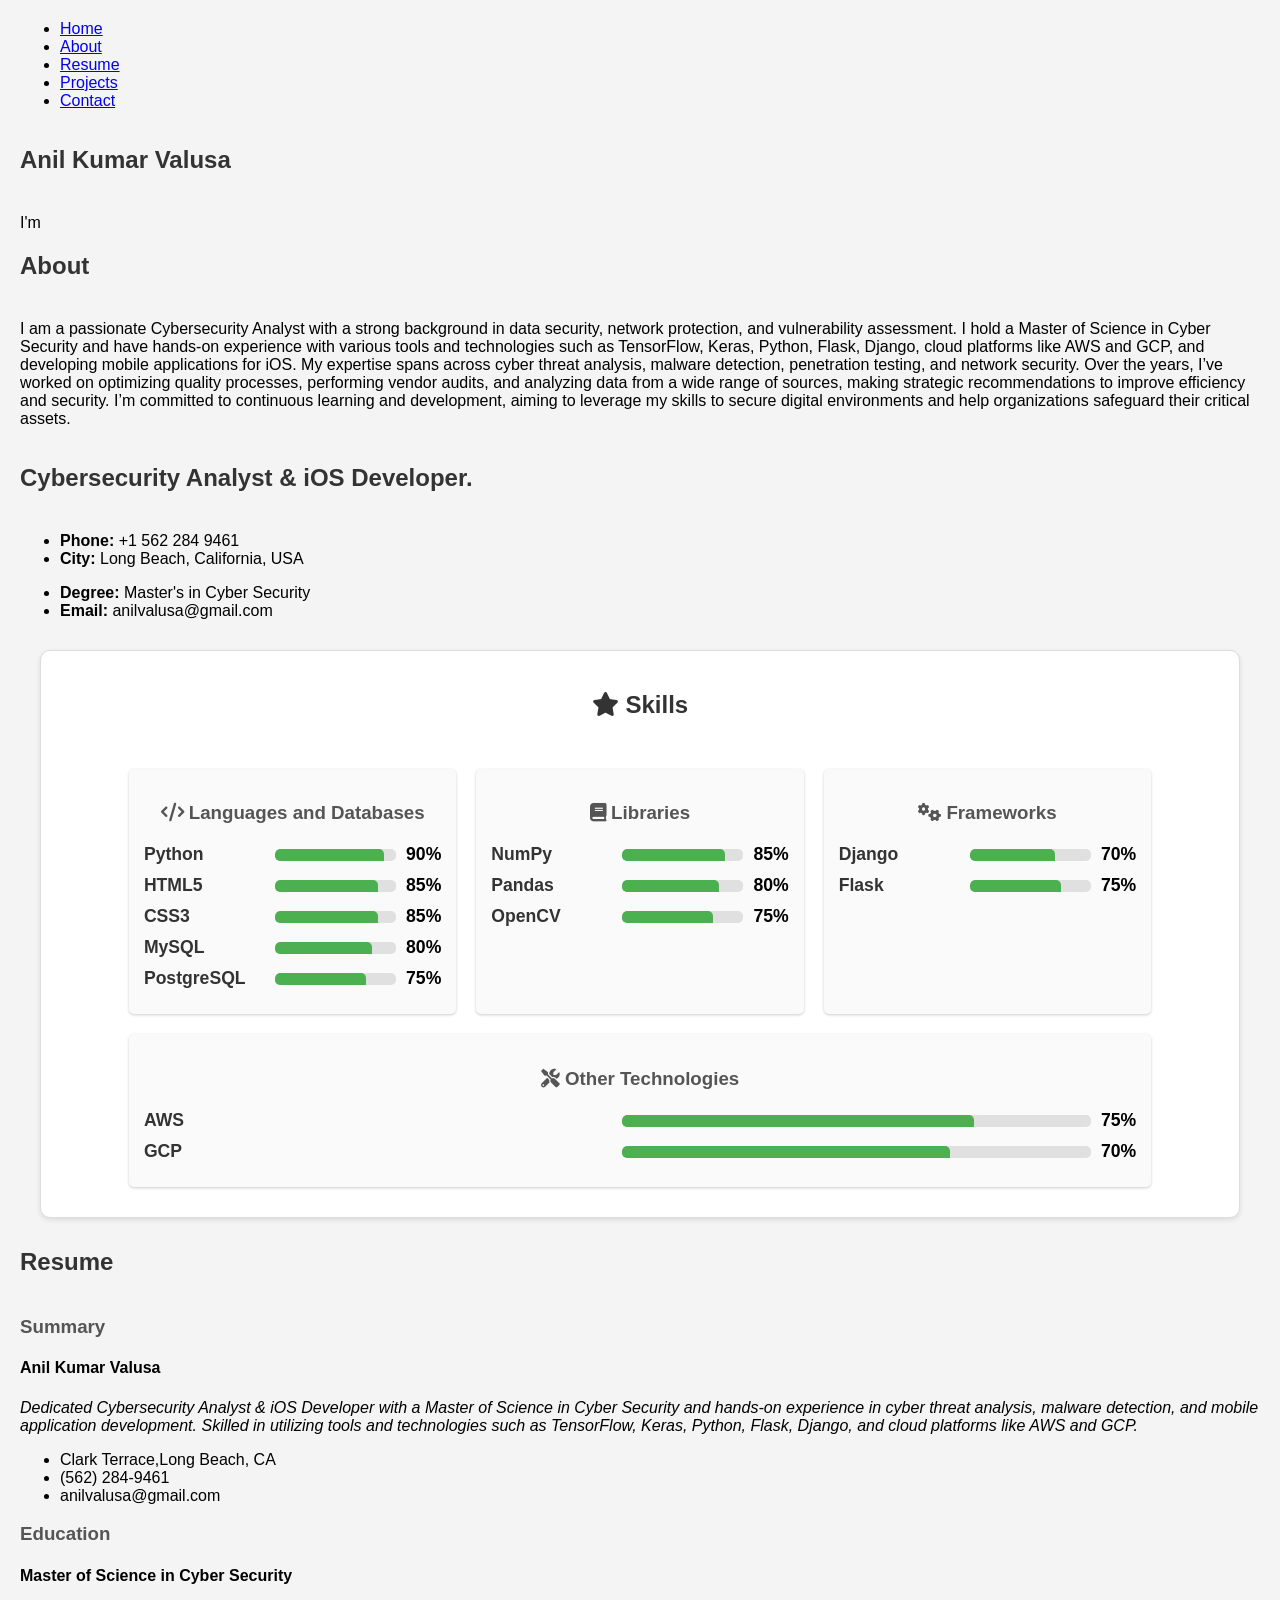
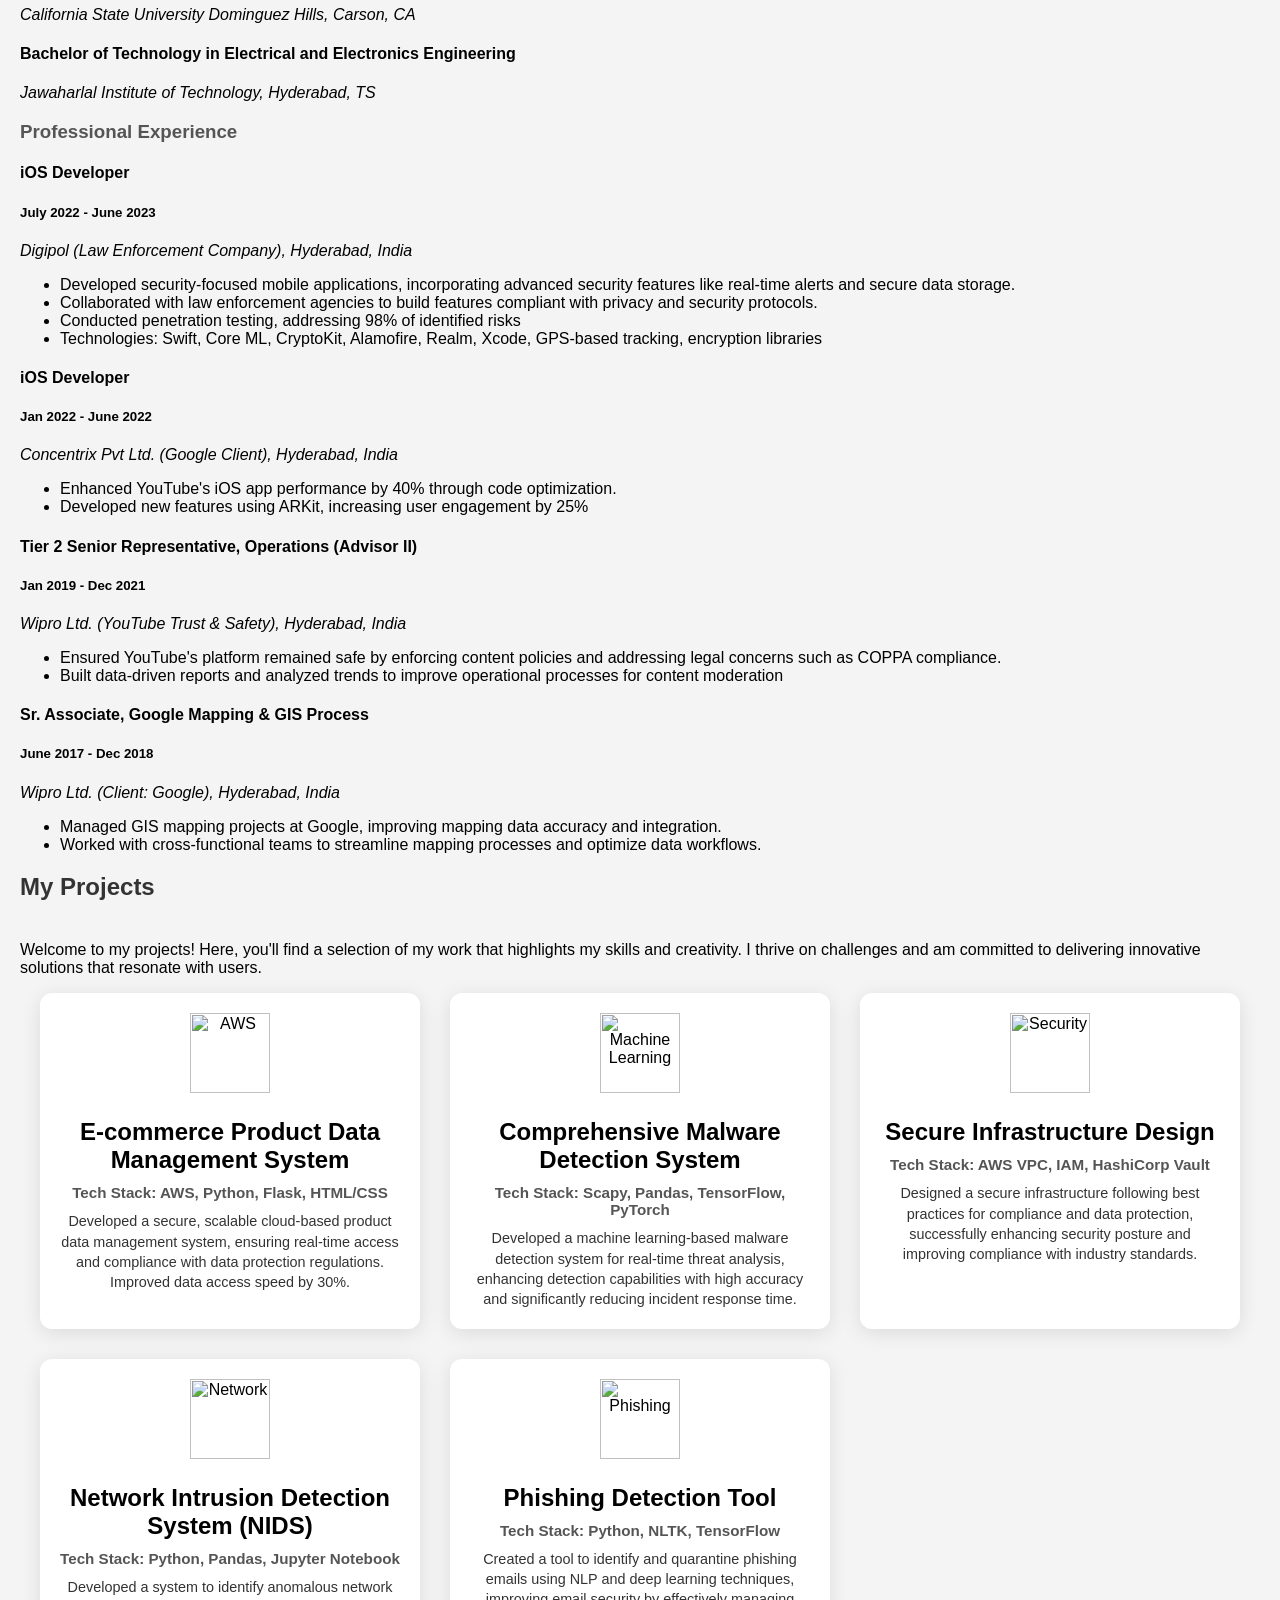
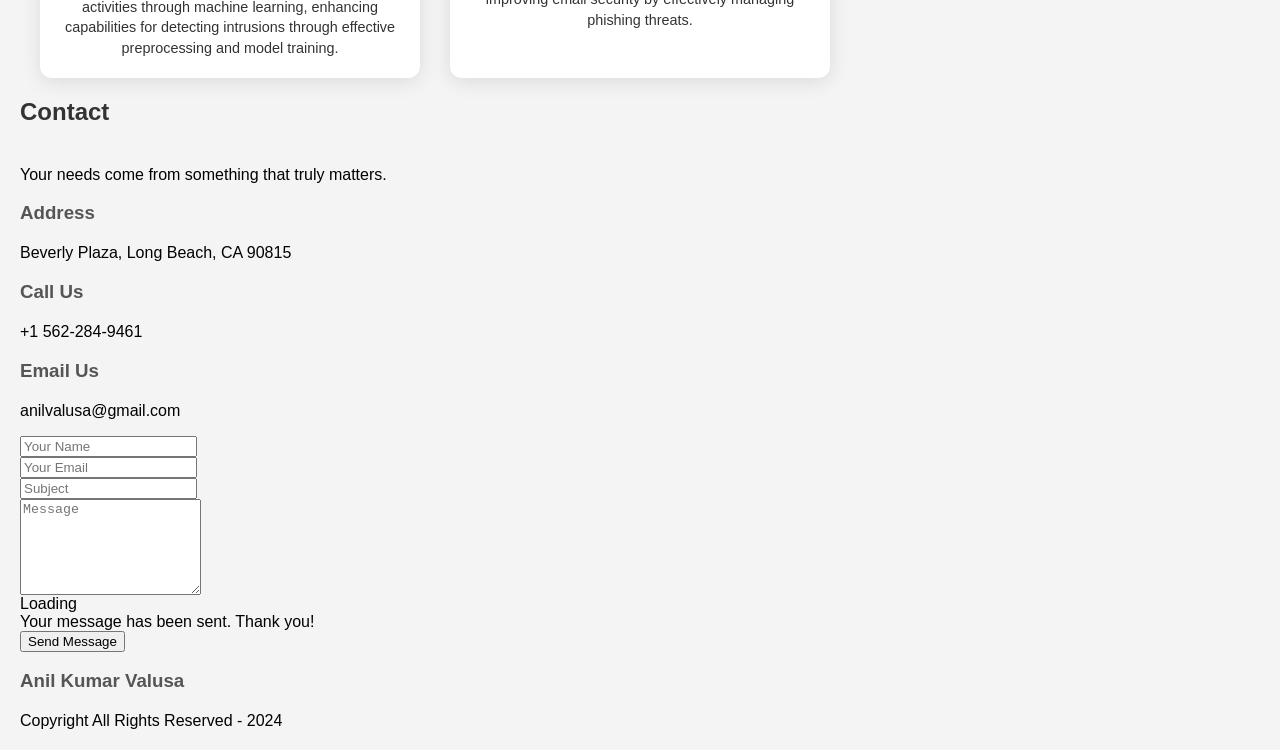
==== index.html @ a2e64115 "Add files via upload" ====
<html lang="en">

<head>
  <meta charset="utf-8">
  <meta content="width=device-width, initial-scale=1.0" name="viewport">
  <title>Anil Kumar Valusa Portfolio</title>
  <meta content="" name="description">
  <meta content="" name="keywords">

  <!-- Favicons -->
  <link href="assets/img/favicon.png" rel="icon">
  <link href="assets/img/apple-touch-icon.png" rel="apple-touch-icon">

  <!-- Fonts -->
  <link href="https://fonts.googleapis.com" rel="preconnect">
  <link href="https://fonts.gstatic.com" rel="preconnect" crossorigin>
  <link href="https://fonts.googleapis.com/css2?family=Roboto:ital,wght@0,100;0,300;0,400;0,500;0,700;0,900;1,100;1,300;1,400;1,500;1,700;1,900&family=Poppins:ital,wght@0,100;0,200;0,300;0,400;0,500;0,600;0,700;0,800;0,900;1,100;1,200;1,300;1,400;1,500;1,600;1,700;1,800;1,900&family=Raleway:ital,wght@0,100;0,200;0,300;0,400;0,500;0,600;0,700;0,800;0,900;1,100;1,200;1,300;1,400;1,500;1,600;1,700;1,800;1,900&display=swap" rel="stylesheet">

  <!-- Vendor CSS Files -->
  <link href="assets/vendor/bootstrap/css/bootstrap.min.css" rel="stylesheet">
  <link href="assets/vendor/bootstrap-icons/bootstrap-icons.css" rel="stylesheet">
  <link href="assets/vendor/aos/aos.css" rel="stylesheet">
  <link href="assets/vendor/glightbox/css/glightbox.min.css" rel="stylesheet">
  <link href="assets/vendor/swiper/swiper-bundle.min.css" rel="stylesheet">

  <!-- Main CSS File -->
  <link href="assets/css/main.css" rel="stylesheet">

  <!-- =======================================================
  * Template Name: MyResume
  * Template URL: https://bootstrapmade.com/free-html-bootstrap-template-my-resume/
  * Updated: Jun 29 2024 with Bootstrap v5.3.3
  * Author: BootstrapMade.com
  * License: https://bootstrapmade.com/license/
  ======================================================== -->
</head>

<body class="index-page">

  <header id="header" class="header d-flex flex-column justify-content-center">

    <i class="header-toggle d-xl-none bi bi-list"></i>

    <nav id="navmenu" class="navmenu">
      <ul>
        <li><a href="#hero" class="active"><i class="bi bi-house navicon"></i><span>Home</span></a></li>
        <li><a href="#about"><i class="bi bi-person navicon"></i><span>About</span></a></li>
        <li><a href="#resume"><i class="bi bi-file-earmark-text navicon"></i><span>Resume</span></a></li>
        <li><a href="#projects"><i class="bi bi-images navicon"></i><span>Projects</span></a></li>
        <li><a href="#contact"><i class="bi bi-envelope navicon"></i><span>Contact</span></a></li>
      </ul>
    </nav>

  </header>

  <main class="main">

    <!-- Hero Section -->
    <section id="hero" class="hero section light-background">

      <img src="assets/img/hero-bg.jpeg" alt="">

      <div class="container" data-aos="zoom-out">
        <div class="row justify-content-center">
          <div class="col-lg-9">
            <h2>Anil Kumar Valusa</h2>
            <p>I'm <span class="typed" data-typed-items="Cybersecurity Specialist, Data Analyst, Developer, Machine Learning Enthusiast, Cloud Practitioner"></span><span class="typed-cursor typed-cursor--blink" aria-hidden="true"></span></p>
            <div class="social-links">
              <a href="#"><i class="bi bi-twitter-x"></i></a>
              <a href="#"><i class="bi bi-facebook"></i></a>
              <a href="#"><i class="bi bi-instagram"></i></a>
              <a href="#"><i class="bi bi-linkedin"></i></a>
            </div>
          </div>
        </div>
      </div>

    </section><!-- /Hero Section -->

    <!-- About Section -->
    <section id="about" class="about section">

      <!-- Section Title -->
      <div class="container section-title" data-aos="fade-up">
        <h2>About</h2>
        <p>
I am a passionate Cybersecurity Analyst with a strong background in data security, network protection, and vulnerability assessment. I hold a Master of Science in Cyber Security and have hands-on experience with various tools and technologies such as TensorFlow, Keras, Python, Flask, Django, cloud platforms like AWS and GCP, and developing mobile applications for iOS. 

My expertise spans across cyber threat analysis, malware detection, penetration testing, and network security. Over the years, I’ve worked on optimizing quality processes, performing vendor audits, and analyzing data from a wide range of sources, making strategic recommendations to improve efficiency and security. I’m committed to continuous learning and development, aiming to leverage my skills to secure digital environments and help organizations safeguard their critical assets.</p>
      </div><!-- End Section Title -->

      <div class="container" data-aos="fade-up" data-aos-delay="100">

        <div class="row gy-4 justify-content-center">
          <div class="col-lg-4">
            <img src="assets/img/profile-img.jpeg" class="img-fluid" alt="">
          </div>
          <div class="col-lg-8 content">
            <h2>Cybersecurity Analyst &amp; iOS Developer.</h2>
            <p class="fst-italic py-3">
            </p>
            <div class="row">
              <div class="col-lg-6">
                <ul>
                  <li><i class="bi bi-chevron-right"></i> <strong>Phone:</strong> <span>+1 562 284 9461</span></li>
                  <li><i class="bi bi-chevron-right"></i> <strong>City:</strong> <span>Long Beach, California, USA</span></li>
                </ul>
              </div>
              <div class="col-lg-6">
                <ul>
                  <li><i class="bi bi-chevron-right"></i> <strong>Degree:</strong> <span>Master's in Cyber Security</span></li>
                  <li><i class="bi bi-chevron-right"></i> <strong>Email:</strong> <span>anilvalusa@gmail.com</span></li>
                  
                </ul>
              </div>
            </div>
            <p class="py-3">
            </p>
          </div>
        </div>

      </div>

    </section><!-- /About Section -->

        </div>

      </div>

    </section><!-- /Stats Section -->

<!DOCTYPE html>
<!DOCTYPE html>
<html lang="en">
<head>
    <meta charset="UTF-8">
    <meta name="viewport" content="width=device-width, initial-scale=1.0">
    <title>Skills Section</title>
    <link rel="stylesheet" href="https://cdnjs.cloudflare.com/ajax/libs/font-awesome/6.0.0-beta3/css/all.min.css">
    <style>
        body {
            font-family: 'Arial', sans-serif;
            margin: 0;
            padding: 0;
            background-color: #eef2f3; /* Light background for contrast */
        }

        .skills-section {
            padding: 60px 20px;
            background: #fff;
            text-align: center;
            box-shadow: 0 4px 20px rgba(0, 0, 0, 0.1);
            border-radius: 10px;
            max-width: 1200px;
            margin: 30px auto; /* Centered section with margin */
            border: 1px solid #ddd; /* Light border for definition */
        }

        h2 {
            margin-bottom: 40px;
            font-weight: bold;
            color: #333;
        }

        .skills-container {
            display: flex;
            flex-wrap: wrap;
            justify-content: space-between;
            padding: 0 5%;
        }

        .skills-category {
            flex: 1 1 calc(25% - 20px);
            margin: 10px;
            background: #f9f9f9;
            border-radius: 10px;
            padding: 20px;
            box-shadow: 0 2px 10px rgba(0, 0, 0, 0.1);
            transition: transform 0.3s;
        }

        .skills-category:hover {
            transform: translateY(-5px);
        }

        h3 {
            margin-bottom: 20px;
            font-weight: bold;
            color: #555;
        }

        .progress {
            margin: 15px 0;
            display: flex;
            align-items: center;
        }

        .skill {
            flex: 1;
            display: flex;
            justify-content: space-between;
            align-items: center;
            font-weight: bold;
            font-size: 1.1em;
            color: #333;
        }

        .progress-bar-wrap {
            background: #e0e0e0;
            border-radius: 5px;
            overflow: hidden;
            height: 12px;
            width: 100%;
            margin-left: 10px;
            flex: 1;
        }

        .progress-bar {
            background: #4caf50; /* Green color for the bar */
            height: 100%;
        }

        .val {
            margin-left: 10px;
            white-space: nowrap;
            font-weight: bold;
            font-size: 1.1em;
        }

        @media (max-width: 800px) {
            .skills-category {
                flex: 1 1 calc(50% - 20px); /* Two columns on medium screens */
            }
        }

        @media (max-width: 500px) {
            .skills-category {
                flex: 1 1 100%; /* Single column on small screens */
            }
        }
    </style>
</head>
<body>
    <div class="skills-section">
        <h2><i class="fas fa-star"></i> Skills</h2>
        <div class="skills-container">

            <!-- Languages and Databases -->
            <div class="skills-category">
                <h3><i class="fas fa-code"></i> Languages and Databases</h3>
                <div class="progress">
                    <span class="skill"><span>Python</span></span>
                    <div class="progress-bar-wrap">
                        <div class="progress-bar" style="width: 90%;"></div>
                    </div>
                    <span class="val">90%</span>
                </div>
                <div class="progress">
                    <span class="skill"><span>HTML5</span></span>
                    <div class="progress-bar-wrap">
                        <div class="progress-bar" style="width: 85%;"></div>
                    </div>
                    <span class="val">85%</span>
                </div>
                <div class="progress">
                    <span class="skill"><span>CSS3</span></span>
                    <div class="progress-bar-wrap">
                        <div class="progress-bar" style="width: 85%;"></div>
                    </div>
                    <span class="val">85%</span>
                </div>
                <div class="progress">
                    <span class="skill"><span>MySQL</span></span>
                    <div class="progress-bar-wrap">
                        <div class="progress-bar" style="width: 80%;"></div>
                    </div>
                    <span class="val">80%</span>
                </div>
                <div class="progress">
                    <span class="skill"><span>PostgreSQL</span></span>
                    <div class="progress-bar-wrap">
                        <div class="progress-bar" style="width: 75%;"></div>
                    </div>
                    <span class="val">75%</span>
                </div>
            </div>

            <!-- Libraries -->
            <div class="skills-category">
                <h3><i class="fas fa-book"></i> Libraries</h3>
                <div class="progress">
                    <span class="skill"><span>NumPy</span></span>
                    <div class="progress-bar-wrap">
                        <div class="progress-bar" style="width: 85%;"></div>
                    </div>
                    <span class="val">85%</span>
                </div>
                <div class="progress">
                    <span class="skill"><span>Pandas</span></span>
                    <div class="progress-bar-wrap">
                        <div class="progress-bar" style="width: 80%;"></div>
                    </div>
                    <span class="val">80%</span>
                </div>
                <div class="progress">
                    <span class="skill"><span>OpenCV</span></span>
                    <div class="progress-bar-wrap">
                        <div class="progress-bar" style="width: 75%;"></div>
                    </div>
                    <span class="val">75%</span>
                </div>
            </div>

            <!-- Frameworks -->
            <div class="skills-category">
                <h3><i class="fas fa-cogs"></i> Frameworks</h3>
                <div class="progress">
                    <span class="skill"><span>Django</span></span>
                    <div class="progress-bar-wrap">
                        <div class="progress-bar" style="width: 70%;"></div>
                    </div>
                    <span class="val">70%</span>
                </div>
                <div class="progress">
                    <span class="skill"><span>Flask</span></span>
                    <div class="progress-bar-wrap">
                        <div class="progress-bar" style="width: 75%;"></div>
                    </div>
                    <span class="val">75%</span>
                </div>
            </div>

            <!-- Other Technologies -->
            <div class="skills-category">
                <h3><i class="fas fa-tools"></i> Other Technologies</h3>
                <div class="progress">
                    <span class="skill"><span>AWS</span></span>
                    <div class="progress-bar-wrap">
                        <div class="progress-bar" style="width: 75%;"></div>
                    </div>
                    <span class="val">75%</span>
                </div>
                <div class="progress">
                    <span class="skill"><span>GCP</span></span>
                    <div class="progress-bar-wrap">
                        <div class="progress-bar" style="width: 70%;"></div>
                    </div>
                    <span class="val">70%</span>
                </div>
            </div>

        </div>
    </div>
</body>
</html>


    </section><!-- /Skills Section -->

    <!-- Resume Section -->
    <section id="resume" class="resume section">

      <!-- Section Title -->
      <div class="container section-title" data-aos="fade-up">
        <h2>Resume</h2>
      </div><!-- End Section Title -->

      <div class="container">

        <div class="row">

          <div class="col-lg-6" data-aos="fade-up" data-aos-delay="100">
            <h3 class="resume-title">Summary</h3>

            <div class="resume-item pb-0">
              <h4>Anil Kumar Valusa</h4>
              <p><em>Dedicated Cybersecurity Analyst & iOS Developer with a Master of Science in Cyber Security and hands-on experience in cyber threat analysis, malware detection, and mobile application development. Skilled in utilizing tools and technologies such as TensorFlow, Keras, Python, Flask, Django, and cloud platforms like AWS and GCP.</em></p>
              <ul>
                <li>Clark Terrace,Long Beach, CA</li>
                <li>(562) 284-9461</li>
                <li>anilvalusa@gmail.com</li>
              </ul>
            </div><!-- Edn Resume Item -->

            <h3 class="resume-title">Education</h3>
            <div class="resume-item">
              <h4>Master of Science in Cyber Security</h4>
              <p><em>California State University Dominguez Hills, Carson, CA</em></p>
            </div><!-- Edn Resume Item -->

            <div class="resume-item">
              <h4>Bachelor of Technology in Electrical and Electronics Engineering</h4>
              <p><em>Jawaharlal Institute of Technology, Hyderabad, TS</em></p>
            </div><!-- Edn Resume Item -->

          </div>

          <div class="col-lg-6" data-aos="fade-up" data-aos-delay="200">
            <h3 class="resume-title">Professional Experience</h3>
            <div class="resume-item">
              <h4>iOS Developer</h4>
              <h5>July 2022 - June 2023</h5>
              <p><em>Digipol (Law Enforcement Company), Hyderabad, India </em></p>
              <ul>
                <li>Developed security-focused mobile applications, incorporating advanced security features like real-time alerts and secure data storage.</li>
                <li>Collaborated with law enforcement agencies to build features compliant with privacy and security protocols. </li>
                <li>Conducted penetration testing, addressing 98% of identified risks</li>
                <li>Technologies: Swift, Core ML, CryptoKit, Alamofire, Realm, Xcode, GPS-based tracking, encryption libraries</li>
              </ul>
            </div><!-- Edn Resume Item -->

            <div class="resume-item">
              <h4>iOS Developer</h4>
              <h5>Jan 2022 - June 2022</h5>
              <p><em>Concentrix Pvt Ltd. (Google Client), Hyderabad, India </em></p>
              <ul>
                <li>Enhanced YouTube's iOS app performance by 40% through code optimization.</li>
                <li>Developed new features using ARKit, increasing user engagement by 25%</li>
              </ul>
            </div><!-- Edn Resume Item -->
			
			<div class="resume-item">
              <h4>Tier 2 Senior Representative, Operations (Advisor II)</h4>
              <h5>Jan 2019 - Dec 2021</h5>
              <p><em>Wipro Ltd. (YouTube Trust & Safety), Hyderabad, India </em></p>
              <ul>
                <li>Ensured YouTube's platform remained safe by enforcing content policies and addressing legal concerns such as COPPA compliance.</li>
                <li>Built data-driven reports and analyzed trends to improve operational processes for content moderation </li>
              </ul>
            </div><!-- Edn Resume Item -->
			
			<div class="resume-item">
              <h4>Sr. Associate, Google Mapping & GIS Process</h4>
              <h5>June 2017 - Dec 2018</h5>
              <p><em>Wipro Ltd. (Client: Google), Hyderabad, India </em></p>
              <ul>
                <li>Managed GIS mapping projects at Google, improving mapping data accuracy and integration.</li>
                <li>Worked with cross-functional teams to streamline mapping processes and optimize data workflows. </li>
              </ul>
            </div><!-- Edn Resume Item -->

          </div>

        </div>

      </div>

    </section><!-- /Resume Section -->

    <!-- Portfolio Section -->
    <section id="portfolio" class="portfolio section">

      <!-- Section Title -->
      <div class="container section-title" data-aos="fade-up">
        <h2>My Projects</h2>
        <p>Welcome to my projects! Here, you'll find a selection of my work that highlights my skills and creativity. I thrive on challenges and am committed to delivering innovative solutions that resonate with users.</p>
      </div><!-- End Section Title -->

<!DOCTYPE html>
<html lang="en">
<head>
    <meta charset="UTF-8">
    <meta name="viewport" content="width=device-width, initial-scale=1.0">
    <link rel="stylesheet" href="styles.css">
    <style>
        body {
            font-family: Arial, sans-serif;
            background-color: #f4f4f4;
            margin: 0;
            padding: 20px;
        }
        .projects-container {
            display: grid;
            grid-template-columns: repeat(3, 1fr);
            gap: 20px;
            max-width: 1200px; /* Set max width */
            margin: 0 auto; /* Center the container */
        }
        .project-card {
            background: white;
            border-radius: 8px;
            box-shadow: 0 2px 10px rgba(0, 0, 0, 0.1);
            padding: 20px;
            text-align: center;
            transition: transform 0.2s;
            position: relative; /* For hover effect */
        }
        .project-card:hover {
            transform: scale(1.05);
            z-index: 1; /* Bring card to front */
        }
        .project-icon {
            width: 50px;
            height: 50px;
            margin-bottom: 15px;
        }
        .project-name {
            font-size: 1.5em;
            font-weight: bold;
            margin: 10px 0;
            color: #333; /* Darker text color */
            text-decoration: none; /* Remove underline */
        }
        .project-name:hover {
            text-decoration: underline; /* Underline on hover */
            color: #007BFF; /* Change color on hover */
        }
        .tools-used {
            font-size: 1em;
            color: #555;
            margin-bottom: 15px;
        }
        .project-description {
            font-size: 0.9em;
            color: #333;
            line-height: 1.5;
        }
        /* Adjust for smaller screens */
        @media (max-width: 800px) {
            .projects-container {
                grid-template-columns: repeat(2, 1fr);
            }
        }
        @media (max-width: 500px) {
            .projects-container {
                grid-template-columns: 1fr;
            }
        }
    </style>
</head>
<body>

   
<!DOCTYPE html>
<html lang="en">
<head>
    <meta charset="UTF-8">
    <meta name="viewport" content="width=device-width, initial-scale=1.0">
    <link rel="stylesheet" href="styles.css">
    <style>
        body {
            font-family: Arial, sans-serif;
            background-color: #f4f4f4;
            margin: 0;
            padding: 20px;
        }
        h1 {
            text-align: center;
            margin-bottom: 40px;
            color: #333;
        }
        .projects-container {
            display: grid;
            grid-template-columns: repeat(3, 1fr);
            gap: 30px; /* Increased gap */
            max-width: 1200px;
            margin: 0 auto;
        }
        .project-card {
            background: white;
            border-radius: 12px; /* Slightly more rounded corners */
            box-shadow: 0 4px 20px rgba(0, 0, 0, 0.1);
            padding: 20px;
            text-align: center;
            transition: transform 0.3s, box-shadow 0.3s;
            position: relative;
            overflow: hidden; /* For rounded corners */
        }
        .project-card:hover {
            transform: translateY(-5px);
            box-shadow: 0 8px 40px rgba(0, 0, 0, 0.15);
        }
        .project-icon {
            width: 80px; /* Increased icon size */
            height: 80px;
            margin-bottom: 15px;
        }
        .project-name {
            font-size: 1.5em;
            font-weight: bold;
            margin: 10px 0;
            color: #000; /* Changed to black */
            text-decoration: none;
            display: block; /* Ensure it takes full width */
        }
        .project-name:hover {
            text-decoration: underline;
        }
        .tools-used {
            font-size: 0.95em;
            color: #555;
            margin: 10px 0;
            font-weight: bold; /* Bold text for tech stack */
        }
        .project-description {
            font-size: 0.9em;
            color: #333;
            line-height: 1.4;
            margin-top: 10px;
        }
        /* Adjust for smaller screens */
        @media (max-width: 800px) {
            .projects-container {
                grid-template-columns: repeat(2, 1fr);
            }
        }
        @media (max-width: 500px) {
            .projects-container {
                grid-template-columns: 1fr;
            }
        }
    </style>
</head>
<body>

    <div class="projects-container">

        <div class="project-card">
            <img src="https://upload.wikimedia.org/wikipedia/commons/9/93/Amazon_Web_Services_Logo.svg" alt="AWS" class="project-icon">
            <a href="YOUR_GITHUB_URL_1" class="project-name">E-commerce Product Data Management System</a>
            <div class="tools-used">Tech Stack: AWS, Python, Flask, HTML/CSS</div>
            <div class="project-description">
                Developed a secure, scalable cloud-based product data management system, ensuring real-time access and compliance with data protection regulations. Improved data access speed by 30%.
            </div>
        </div>

        <div class="project-card">
            <img src="https://miro.medium.com/v2/resize:fit:1400/format:webp/1*PTXHpPJ4rrDKqhSiVBGHMA.png" alt="Machine Learning" class="project-icon">
            <a href="YOUR_GITHUB_URL_2" class="project-name">Comprehensive Malware Detection System</a>
            <div class="tools-used">Tech Stack: Scapy, Pandas, TensorFlow, PyTorch</div>
            <div class="project-description">
                Developed a machine learning-based malware detection system for real-time threat analysis, enhancing detection capabilities with high accuracy and significantly reducing incident response time.
            </div>
        </div>

        <div class="project-card">
            <img src="https://blog.checkpoint.com/wp-content/uploads/2024/01/Shifting-Paradigms-Cloud-Security-in-the-Post-Pandemic-Era-800x400.jpg" alt="Security" class="project-icon">
            <a href="YOUR_GITHUB_URL_3" class="project-name">Secure Infrastructure Design</a>
            <div class="tools-used">Tech Stack: AWS VPC, IAM, HashiCorp Vault</div>
            <div class="project-description">
                Designed a secure infrastructure following best practices for compliance and data protection, successfully enhancing security posture and improving compliance with industry standards.
            </div>
        </div>

        <div class="project-card">
            <img src="https://bleuwire.com/wp-content/uploads/2018/12/network-intrusion-detection-system-1536x768.jpg" alt="Network" class="project-icon">
            <a href="YOUR_GITHUB_URL_4" class="project-name">Network Intrusion Detection System (NIDS)</a>
            <div class="tools-used">Tech Stack: Python, Pandas, Jupyter Notebook</div>
            <div class="project-description">
                Developed a system to identify anomalous network activities through machine learning, enhancing capabilities for detecting intrusions through effective preprocessing and model training.
            </div>
        </div>

        <div class="project-card">
            <img src="https://media.licdn.com/dms/image/v2/D5612AQHmmQu-xEX9vA/article-cover_image-shrink_720_1280/article-cover_image-shrink_720_1280/0/1714822656971?e=2147483647&v=beta&t=0-6mHBIdmfdsdIQ1Qb48s9PsT5AZ8n_mKd-0AntyT1U" alt="Phishing" class="project-icon">
            <a href="YOUR_GITHUB_URL_5" class="project-name">Phishing Detection Tool</a>
            <div class="tools-used">Tech Stack: Python, NLTK, TensorFlow</div>
            <div class="project-description">
                Created a tool to identify and quarantine phishing emails using NLP and deep learning techniques, improving email security by effectively managing phishing threats.
            </div>
        </div>

    </div>

</body>
</html>





  

    <!-- Contact Section -->
    <section id="contact" class="contact section">

      <!-- Section Title -->
      <div class="container section-title" data-aos="fade-up">
        <h2>Contact</h2>
        <p>Your needs come from something that truly matters.</p>
      </div><!-- End Section Title -->

      <div class="container" data-aos="fade" data-aos-delay="100">

        <div class="row gy-4">

          <div class="col-lg-4">
            <div class="info-item d-flex" data-aos="fade-up" data-aos-delay="200">
              <i class="bi bi-geo-alt flex-shrink-0"></i>
              <div>
                <h3>Address</h3>
                <p>Beverly Plaza, Long Beach, CA 90815</p>
              </div>
            </div><!-- End Info Item -->

            <div class="info-item d-flex" data-aos="fade-up" data-aos-delay="300">
              <i class="bi bi-telephone flex-shrink-0"></i>
              <div>
                <h3>Call Us</h3>
                <p>+1 562-284-9461</p>
              </div>
            </div><!-- End Info Item -->

            <div class="info-item d-flex" data-aos="fade-up" data-aos-delay="400">
              <i class="bi bi-envelope flex-shrink-0"></i>
              <div>
                <h3>Email Us</h3>
                <p>anilvalusa@gmail.com</p>
              </div>
            </div><!-- End Info Item -->

          </div>

          <div class="col-lg-8">
            <form action="forms/contact.php" method="post" class="php-email-form" data-aos="fade-up" data-aos-delay="200">
              <div class="row gy-4">

                <div class="col-md-6">
                  <input type="text" name="name" class="form-control" placeholder="Your Name" required="">
                </div>

                <div class="col-md-6 ">
                  <input type="email" class="form-control" name="email" placeholder="Your Email" required="">
                </div>

                <div class="col-md-12">
                  <input type="text" class="form-control" name="subject" placeholder="Subject" required="">
                </div>

                <div class="col-md-12">
                  <textarea class="form-control" name="message" rows="6" placeholder="Message" required=""></textarea>
                </div>

                <div class="col-md-12 text-center">
                  <div class="loading">Loading</div>
                  <div class="error-message"></div>
                  <div class="sent-message">Your message has been sent. Thank you!</div>

                  <button type="submit">Send Message</button>
                </div>

              </div>
            </form>
          </div><!-- End Contact Form -->

        </div>

      </div>

    </section><!-- /Contact Section -->

  </main>

  <footer id="footer" class="footer position-relative light-background">
    <div class="container">
      <h3 class="sitename">Anil Kumar Valusa</h3>
      <div class="social-links d-flex justify-content-center">
        <a href=""><i class="bi bi-twitter-x"></i></a>
        <a href=""><i class="bi bi-facebook"></i></a>
        <a href=""><i class="bi bi-instagram"></i></a>
        <a href=""><i class="bi bi-skype"></i></a>
        <a href=""><i class="bi bi-linkedin"></i></a>
      </div>
      <div class="container">
        <div class="copyright">
          <span>Copyright</span> <strong class="px-1 sitename"></strong> <span>All Rights Reserved - 2024</span>
        </div>
        <div class="credits">
          <!-- All the links in the footer should remain intact. -->
          <!-- You can delete the links only if you've purchased the pro version. -->
          <!-- Licensing information: https://bootstrapmade.com/license/ -->
          <!-- Purchase the pro version with working PHP/AJAX contact form: [buy-url] -->
        
        </div>
      </div>
    </div>
  </footer>

  <!-- Scroll Top -->
  <a href="#" id="scroll-top" class="scroll-top d-flex align-items-center justify-content-center"><i class="bi bi-arrow-up-short"></i></a>

  <!-- Preloader -->
  <div id="preloader"></div>

  <!-- Vendor JS Files -->
  <script src="assets/vendor/bootstrap/js/bootstrap.bundle.min.js"></script>
  <script src="assets/vendor/php-email-form/validate.js"></script>
  <script src="assets/vendor/aos/aos.js"></script>
  <script src="assets/vendor/typed.js/typed.umd.js"></script>
  <script src="assets/vendor/purecounter/purecounter_vanilla.js"></script>
  <script src="assets/vendor/waypoints/noframework.waypoints.js"></script>
  <script src="assets/vendor/glightbox/js/glightbox.min.js"></script>
  <script src="assets/vendor/imagesloaded/imagesloaded.pkgd.min.js"></script>
  <script src="assets/vendor/isotope-layout/isotope.pkgd.min.js"></script>
  <script src="assets/vendor/swiper/swiper-bundle.min.js"></script>

  <!-- Main JS File -->
  <script src="assets/js/main.js"></script>

</body>

</html>
---- styles.css ----
* {
    box-sizing: border-box; /* Include padding and borders in element's total width and height */
}

body {
    margin: 0; /* Remove default margin */
    font-family: Arial, sans-serif; /* Font style */
    background-color: #f4f4f4; /* Light background */
}

.skills-section {
    width: 100%; /* Full width of the viewport */
    padding: 20px; /* Padding around the section */
    background-color: #fff; /* White background */
    box-shadow: 0 2px 5px rgba(0, 0, 0, 0.1); /* Shadow effect */
}

.skills-container {
    display: flex; /* Use flexbox for layout */
    flex-wrap: wrap; /* Allow categories to wrap */
    justify-content: space-around; /* Space out categories evenly */
}

.skills-category {
    flex: 1 1 30%; /* Each category takes up approximately one-third of the row */
    margin: 10px; /* Margin for spacing */
    min-width: 250px; /* Minimum width for responsiveness */
    background: #fafafa; /* Light background for categories */
    padding: 15px; /* Inner padding */
    border-radius: 5px; /* Rounded corners */
    box-shadow: 0 1px 3px rgba(0, 0, 0, 0.2); /* Shadow for categories */
}

.progress {
    margin: 10px 0; /* Margin for each progress bar */
}

.skill {
    display: flex; /* Flexbox for skill name and value */
    justify-content: space-between; /* Space between name and value */
    align-items: center; /* Center vertically */
}

.progress-bar-wrap {
    background: #e0e0e0; /* Background for progress bar */
    border-radius: 5px; /* Rounded corners */
    overflow: hidden; /* Hide overflow */
}

.progress-bar {
    height: 20px; /* Height of the progress bar */
    border-radius: 5px; /* Round corners */
    background: #4caf50; /* Green color for filled progress */
    transition: width 0.5s; /* Smooth transition for width */
}
---- styles.css ----
* {
    box-sizing: border-box; /* Include padding and borders in element's total width and height */
}

body {
    margin: 0; /* Remove default margin */
    font-family: Arial, sans-serif; /* Font style */
    background-color: #f4f4f4; /* Light background */
}

.skills-section {
    width: 100%; /* Full width of the viewport */
    padding: 20px; /* Padding around the section */
    background-color: #fff; /* White background */
    box-shadow: 0 2px 5px rgba(0, 0, 0, 0.1); /* Shadow effect */
}

.skills-container {
    display: flex; /* Use flexbox for layout */
    flex-wrap: wrap; /* Allow categories to wrap */
    justify-content: space-around; /* Space out categories evenly */
}

.skills-category {
    flex: 1 1 30%; /* Each category takes up approximately one-third of the row */
    margin: 10px; /* Margin for spacing */
    min-width: 250px; /* Minimum width for responsiveness */
    background: #fafafa; /* Light background for categories */
    padding: 15px; /* Inner padding */
    border-radius: 5px; /* Rounded corners */
    box-shadow: 0 1px 3px rgba(0, 0, 0, 0.2); /* Shadow for categories */
}

.progress {
    margin: 10px 0; /* Margin for each progress bar */
}

.skill {
    display: flex; /* Flexbox for skill name and value */
    justify-content: space-between; /* Space between name and value */
    align-items: center; /* Center vertically */
}

.progress-bar-wrap {
    background: #e0e0e0; /* Background for progress bar */
    border-radius: 5px; /* Rounded corners */
    overflow: hidden; /* Hide overflow */
}

.progress-bar {
    height: 20px; /* Height of the progress bar */
    border-radius: 5px; /* Round corners */
    background: #4caf50; /* Green color for filled progress */
    transition: width 0.5s; /* Smooth transition for width */
}
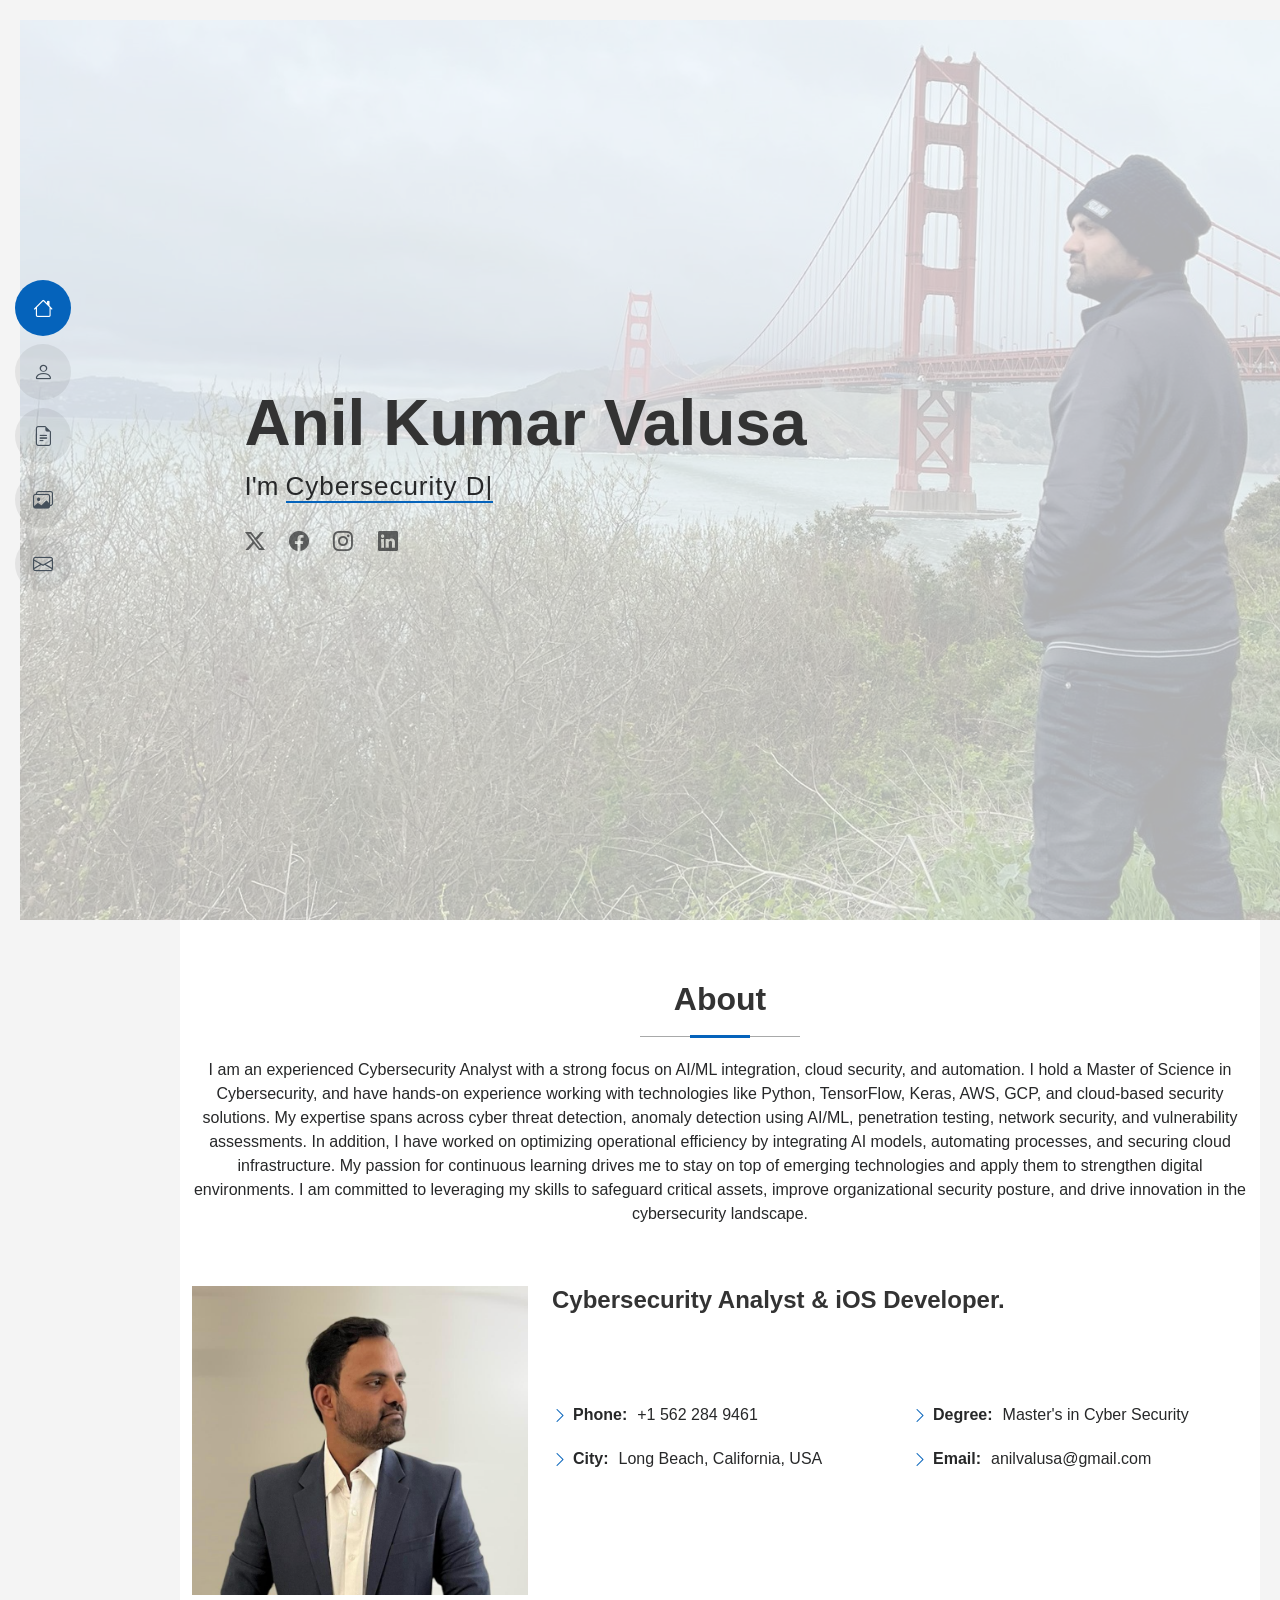
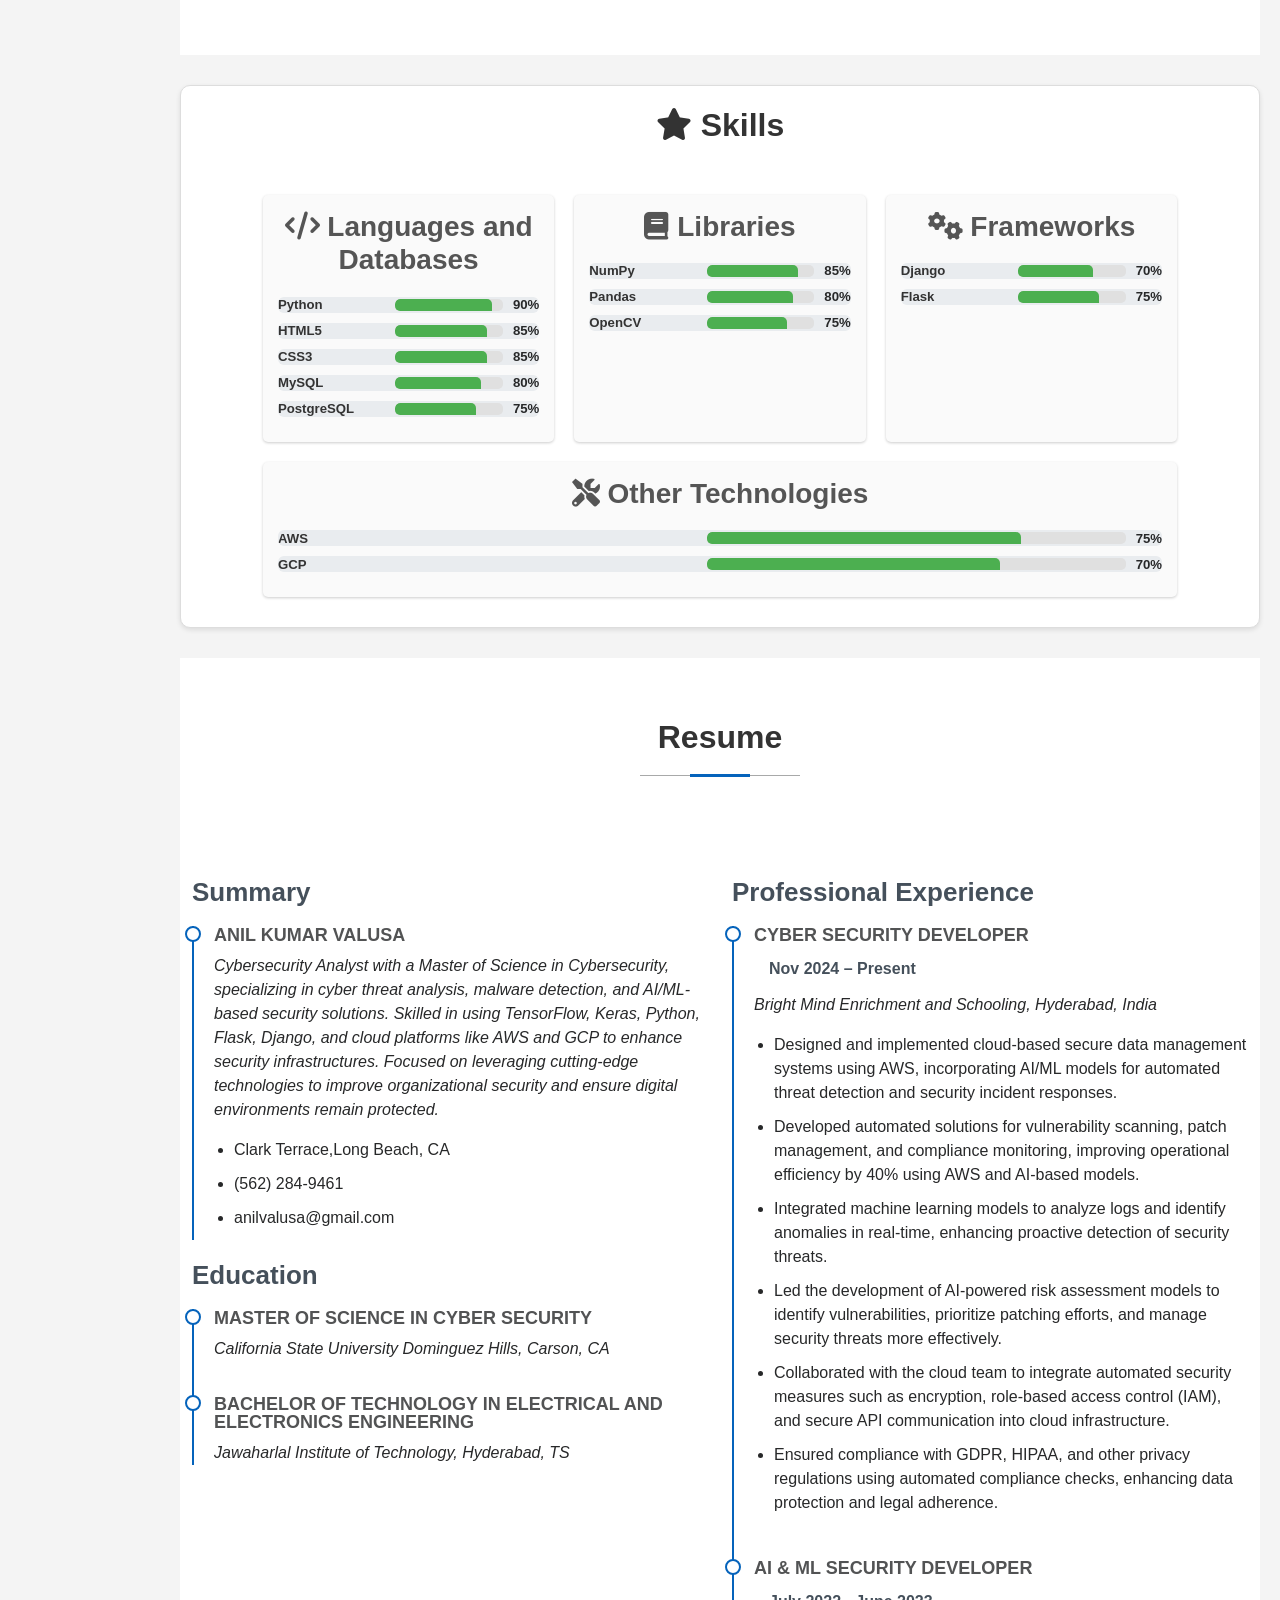
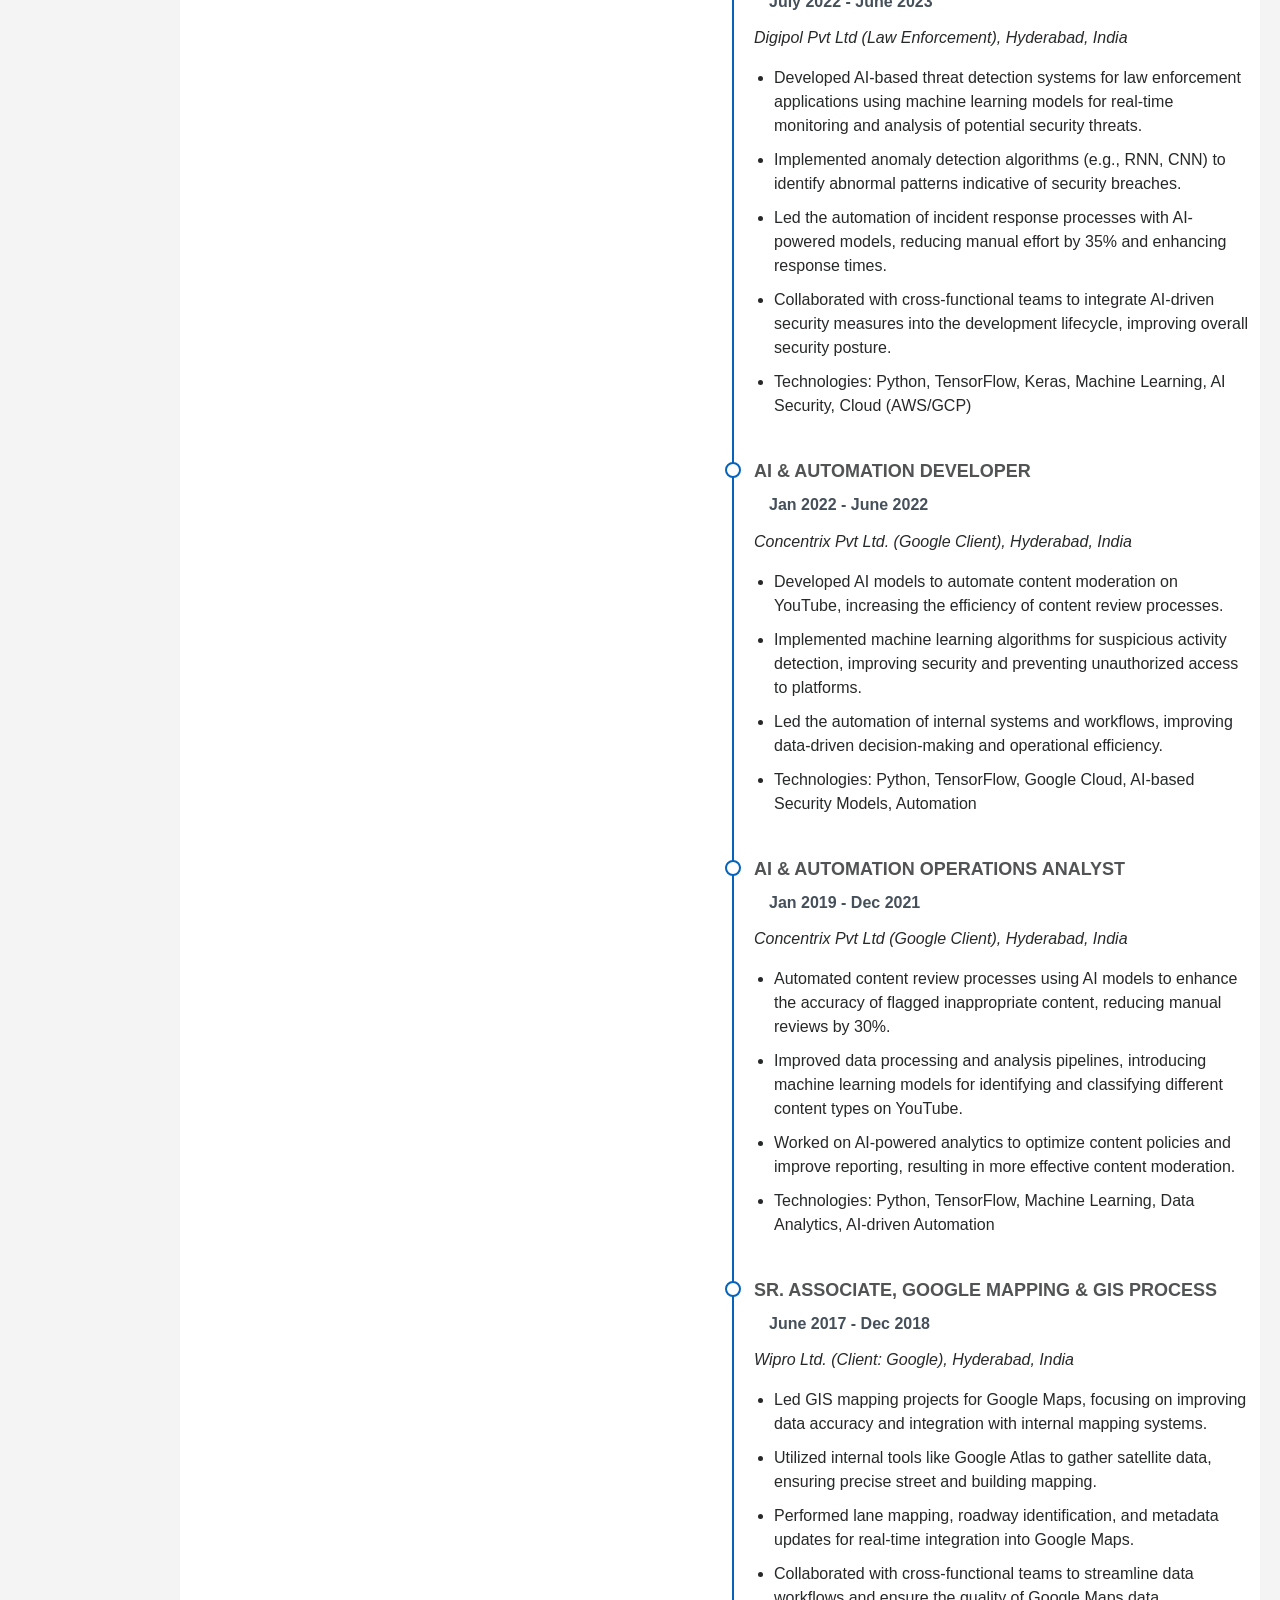
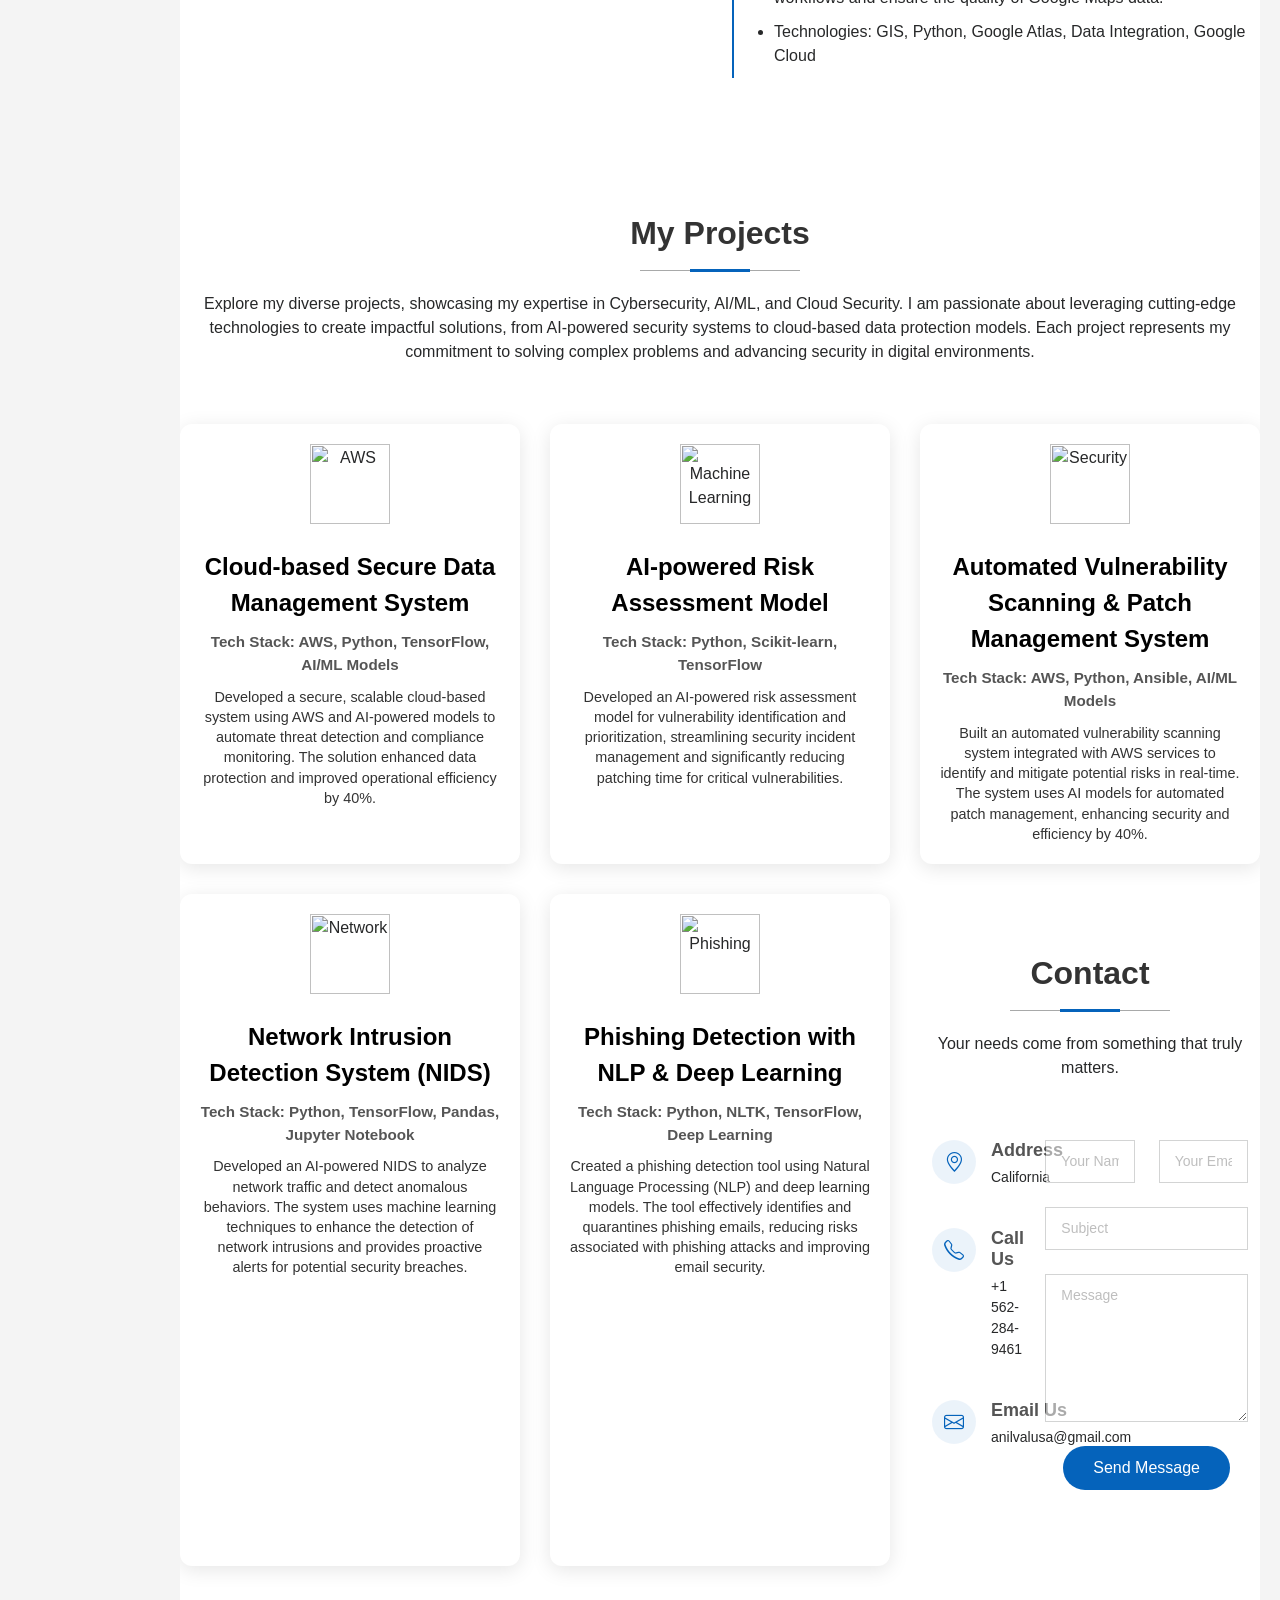
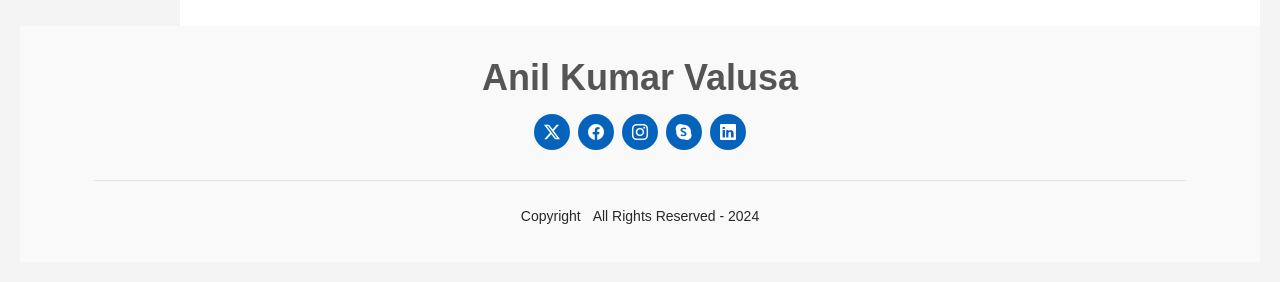
==== commit 44ce889b: "Update index.html" ====
--- a/index.html
+++ b/index.html
@@ -65,7 +65,7 @@
         <div class="row justify-content-center">
           <div class="col-lg-9">
             <h2>Anil Kumar Valusa</h2>
-            <p>I'm <span class="typed" data-typed-items="Cybersecurity Specialist, Data Analyst, Developer, Machine Learning Enthusiast, Cloud Practitioner"></span><span class="typed-cursor typed-cursor--blink" aria-hidden="true"></span></p>
+            <p>I'm <span class="typed" data-typed-items="Cybersecurity Developer, AI/ML Security Engineer, Cloud Security Architect, Automation Specialist, AI & Cybersecurity Consultant"></span><span class="typed-cursor typed-cursor--blink" aria-hidden="true"></span></p>
             <div class="social-links">
               <a href="#"><i class="bi bi-twitter-x"></i></a>
               <a href="#"><i class="bi bi-facebook"></i></a>
@@ -85,9 +85,9 @@
       <div class="container section-title" data-aos="fade-up">
         <h2>About</h2>
         <p>
-I am a passionate Cybersecurity Analyst with a strong background in data security, network protection, and vulnerability assessment. I hold a Master of Science in Cyber Security and have hands-on experience with various tools and technologies such as TensorFlow, Keras, Python, Flask, Django, cloud platforms like AWS and GCP, and developing mobile applications for iOS. 
-
-My expertise spans across cyber threat analysis, malware detection, penetration testing, and network security. Over the years, I’ve worked on optimizing quality processes, performing vendor audits, and analyzing data from a wide range of sources, making strategic recommendations to improve efficiency and security. I’m committed to continuous learning and development, aiming to leverage my skills to secure digital environments and help organizations safeguard their critical assets.</p>
+I am an experienced Cybersecurity Analyst with a strong focus on AI/ML integration, cloud security, and automation. I hold a Master of Science in Cybersecurity, and have hands-on experience working with technologies like Python, TensorFlow, Keras, AWS, GCP, and cloud-based security solutions. My expertise spans across cyber threat detection, anomaly detection using AI/ML, penetration testing, network security, and vulnerability assessments.
+
+In addition, I have worked on optimizing operational efficiency by integrating AI models, automating processes, and securing cloud infrastructure. My passion for continuous learning drives me to stay on top of emerging technologies and apply them to strengthen digital environments. I am committed to leveraging my skills to safeguard critical assets, improve organizational security posture, and drive innovation in the cybersecurity landscape.</p>
       </div><!-- End Section Title -->
 
       <div class="container" data-aos="fade-up" data-aos-delay="100">
@@ -375,7 +375,7 @@
 
             <div class="resume-item pb-0">
               <h4>Anil Kumar Valusa</h4>
-              <p><em>Dedicated Cybersecurity Analyst & iOS Developer with a Master of Science in Cyber Security and hands-on experience in cyber threat analysis, malware detection, and mobile application development. Skilled in utilizing tools and technologies such as TensorFlow, Keras, Python, Flask, Django, and cloud platforms like AWS and GCP.</em></p>
+              <p><em>Cybersecurity Analyst with a Master of Science in Cybersecurity, specializing in cyber threat analysis, malware detection, and AI/ML-based security solutions. Skilled in using TensorFlow, Keras, Python, Flask, Django, and cloud platforms like AWS and GCP to enhance security infrastructures. Focused on leveraging cutting-edge technologies to improve organizational security and ensure digital environments remain protected.</em></p>
               <ul>
                 <li>Clark Terrace,Long Beach, CA</li>
                 <li>(562) 284-9461</li>
@@ -398,47 +398,82 @@
 
           <div class="col-lg-6" data-aos="fade-up" data-aos-delay="200">
             <h3 class="resume-title">Professional Experience</h3>
+
+
+<div class="resume-item">
+  <h4>Cyber Security Developer</h4>
+  <h5>Nov 2024 – Present</h5>
+  <p><em>Bright Mind Enrichment and Schooling, Hyderabad, India</em></p>
+  <ul>
+    <li>Designed and implemented cloud-based secure data management systems using AWS, incorporating AI/ML models for automated threat detection and security incident responses.</li>
+    <li>Developed automated solutions for vulnerability scanning, patch management, and compliance monitoring, improving operational efficiency by 40% using AWS and AI-based models.</li>
+    <li>Integrated machine learning models to analyze logs and identify anomalies in real-time, enhancing proactive detection of security threats.</li>
+    <li>Led the development of AI-powered risk assessment models to identify vulnerabilities, prioritize patching efforts, and manage security threats more effectively.</li>
+    <li>Collaborated with the cloud team to integrate automated security measures such as encryption, role-based access control (IAM), and secure API communication into cloud infrastructure.</li>
+    <li>Ensured compliance with GDPR, HIPAA, and other privacy regulations using automated compliance checks, enhancing data protection and legal adherence.</li>
+  </ul>
+</div><!-- End Resume Item -->
+
+
+		  
+
+		  
             <div class="resume-item">
-              <h4>iOS Developer</h4>
-              <h5>July 2022 - June 2023</h5>
-              <p><em>Digipol (Law Enforcement Company), Hyderabad, India </em></p>
-              <ul>
-                <li>Developed security-focused mobile applications, incorporating advanced security features like real-time alerts and secure data storage.</li>
-                <li>Collaborated with law enforcement agencies to build features compliant with privacy and security protocols. </li>
-                <li>Conducted penetration testing, addressing 98% of identified risks</li>
-                <li>Technologies: Swift, Core ML, CryptoKit, Alamofire, Realm, Xcode, GPS-based tracking, encryption libraries</li>
-              </ul>
-            </div><!-- Edn Resume Item -->
-
-            <div class="resume-item">
-              <h4>iOS Developer</h4>
-              <h5>Jan 2022 - June 2022</h5>
-              <p><em>Concentrix Pvt Ltd. (Google Client), Hyderabad, India </em></p>
-              <ul>
-                <li>Enhanced YouTube's iOS app performance by 40% through code optimization.</li>
-                <li>Developed new features using ARKit, increasing user engagement by 25%</li>
-              </ul>
-            </div><!-- Edn Resume Item -->
+  <h4>AI & ML Security Developer</h4>
+  <h5>July 2022 - June 2023</h5>
+  <p><em>Digipol Pvt Ltd (Law Enforcement), Hyderabad, India</em></p>
+  <ul>
+    <li>Developed AI-based threat detection systems for law enforcement applications using machine learning models for real-time monitoring and analysis of potential security threats.</li>
+    <li>Implemented anomaly detection algorithms (e.g., RNN, CNN) to identify abnormal patterns indicative of security breaches.</li>
+    <li>Led the automation of incident response processes with AI-powered models, reducing manual effort by 35% and enhancing response times.</li>
+    <li>Collaborated with cross-functional teams to integrate AI-driven security measures into the development lifecycle, improving overall security posture.</li>
+    <li>Technologies: Python, TensorFlow, Keras, Machine Learning, AI Security, Cloud (AWS/GCP)</li>
+  </ul>
+</div><!-- End Resume Item -->
+
+
+
+<div class="resume-item">
+  <h4>AI & Automation Developer</h4>
+  <h5>Jan 2022 - June 2022</h5>
+  <p><em>Concentrix Pvt Ltd. (Google Client), Hyderabad, India</em></p>
+  <ul>
+    <li>Developed AI models to automate content moderation on YouTube, increasing the efficiency of content review processes.</li>
+    <li>Implemented machine learning algorithms for suspicious activity detection, improving security and preventing unauthorized access to platforms.</li>
+    <li>Led the automation of internal systems and workflows, improving data-driven decision-making and operational efficiency.</li>
+    <li>Technologies: Python, TensorFlow, Google Cloud, AI-based Security Models, Automation</li>
+  </ul>
+</div><!-- End Resume Item -->
+
+
 			
-			<div class="resume-item">
-              <h4>Tier 2 Senior Representative, Operations (Advisor II)</h4>
-              <h5>Jan 2019 - Dec 2021</h5>
-              <p><em>Wipro Ltd. (YouTube Trust & Safety), Hyderabad, India </em></p>
-              <ul>
-                <li>Ensured YouTube's platform remained safe by enforcing content policies and addressing legal concerns such as COPPA compliance.</li>
-                <li>Built data-driven reports and analyzed trends to improve operational processes for content moderation </li>
-              </ul>
-            </div><!-- Edn Resume Item -->
+<div class="resume-item">
+  <h4>AI & Automation Operations Analyst</h4>
+  <h5>Jan 2019 - Dec 2021</h5>
+  <p><em>Concentrix Pvt Ltd (Google Client), Hyderabad, India</em></p>
+  <ul>
+    <li>Automated content review processes using AI models to enhance the accuracy of flagged inappropriate content, reducing manual reviews by 30%.</li>
+    <li>Improved data processing and analysis pipelines, introducing machine learning models for identifying and classifying different content types on YouTube.</li>
+    <li>Worked on AI-powered analytics to optimize content policies and improve reporting, resulting in more effective content moderation.</li>
+    <li>Technologies: Python, TensorFlow, Machine Learning, Data Analytics, AI-driven Automation</li>
+  </ul>
+</div><!-- End Resume Item -->
+
+
 			
-			<div class="resume-item">
-              <h4>Sr. Associate, Google Mapping & GIS Process</h4>
-              <h5>June 2017 - Dec 2018</h5>
-              <p><em>Wipro Ltd. (Client: Google), Hyderabad, India </em></p>
-              <ul>
-                <li>Managed GIS mapping projects at Google, improving mapping data accuracy and integration.</li>
-                <li>Worked with cross-functional teams to streamline mapping processes and optimize data workflows. </li>
-              </ul>
-            </div><!-- Edn Resume Item -->
+<div class="resume-item">
+  <h4>Sr. Associate, Google Mapping & GIS Process</h4>
+  <h5>June 2017 - Dec 2018</h5>
+  <p><em>Wipro Ltd. (Client: Google), Hyderabad, India</em></p>
+  <ul>
+    <li>Led GIS mapping projects for Google Maps, focusing on improving data accuracy and integration with internal mapping systems.</li>
+    <li>Utilized internal tools like Google Atlas to gather satellite data, ensuring precise street and building mapping.</li>
+    <li>Performed lane mapping, roadway identification, and metadata updates for real-time integration into Google Maps.</li>
+    <li>Collaborated with cross-functional teams to streamline data workflows and ensure the quality of Google Maps data.</li>
+    <li>Technologies: GIS, Python, Google Atlas, Data Integration, Google Cloud</li>
+  </ul>
+</div><!-- End Resume Item -->
+
 
           </div>
 
@@ -451,11 +486,12 @@
     <!-- Portfolio Section -->
     <section id="portfolio" class="portfolio section">
 
-      <!-- Section Title -->
-      <div class="container section-title" data-aos="fade-up">
-        <h2>My Projects</h2>
-        <p>Welcome to my projects! Here, you'll find a selection of my work that highlights my skills and creativity. I thrive on challenges and am committed to delivering innovative solutions that resonate with users.</p>
-      </div><!-- End Section Title -->
+  <!-- Section Title -->
+<div class="container section-title" data-aos="fade-up">
+  <h2>My Projects</h2>
+  <p>Explore my diverse projects, showcasing my expertise in Cybersecurity, AI/ML, and Cloud Security. I am passionate about leveraging cutting-edge technologies to create impactful solutions, from AI-powered security systems to cloud-based data protection models. Each project represents my commitment to solving complex problems and advancing security in digital environments.</p>
+</div><!-- End Section Title -->
+
 
 <!DOCTYPE html>
 <html lang="en">
@@ -617,51 +653,50 @@
     <div class="projects-container">
 
         <div class="project-card">
-            <img src="https://upload.wikimedia.org/wikipedia/commons/9/93/Amazon_Web_Services_Logo.svg" alt="AWS" class="project-icon">
-            <a href="YOUR_GITHUB_URL_1" class="project-name">E-commerce Product Data Management System</a>
-            <div class="tools-used">Tech Stack: AWS, Python, Flask, HTML/CSS</div>
-            <div class="project-description">
-                Developed a secure, scalable cloud-based product data management system, ensuring real-time access and compliance with data protection regulations. Improved data access speed by 30%.
-            </div>
-        </div>
-
-        <div class="project-card">
-            <img src="https://miro.medium.com/v2/resize:fit:1400/format:webp/1*PTXHpPJ4rrDKqhSiVBGHMA.png" alt="Machine Learning" class="project-icon">
-            <a href="YOUR_GITHUB_URL_2" class="project-name">Comprehensive Malware Detection System</a>
-            <div class="tools-used">Tech Stack: Scapy, Pandas, TensorFlow, PyTorch</div>
-            <div class="project-description">
-                Developed a machine learning-based malware detection system for real-time threat analysis, enhancing detection capabilities with high accuracy and significantly reducing incident response time.
-            </div>
-        </div>
-
-        <div class="project-card">
-            <img src="https://blog.checkpoint.com/wp-content/uploads/2024/01/Shifting-Paradigms-Cloud-Security-in-the-Post-Pandemic-Era-800x400.jpg" alt="Security" class="project-icon">
-            <a href="YOUR_GITHUB_URL_3" class="project-name">Secure Infrastructure Design</a>
-            <div class="tools-used">Tech Stack: AWS VPC, IAM, HashiCorp Vault</div>
-            <div class="project-description">
-                Designed a secure infrastructure following best practices for compliance and data protection, successfully enhancing security posture and improving compliance with industry standards.
-            </div>
-        </div>
-
-        <div class="project-card">
-            <img src="https://bleuwire.com/wp-content/uploads/2018/12/network-intrusion-detection-system-1536x768.jpg" alt="Network" class="project-icon">
-            <a href="YOUR_GITHUB_URL_4" class="project-name">Network Intrusion Detection System (NIDS)</a>
-            <div class="tools-used">Tech Stack: Python, Pandas, Jupyter Notebook</div>
-            <div class="project-description">
-                Developed a system to identify anomalous network activities through machine learning, enhancing capabilities for detecting intrusions through effective preprocessing and model training.
-            </div>
-        </div>
-
-        <div class="project-card">
-            <img src="https://media.licdn.com/dms/image/v2/D5612AQHmmQu-xEX9vA/article-cover_image-shrink_720_1280/article-cover_image-shrink_720_1280/0/1714822656971?e=2147483647&v=beta&t=0-6mHBIdmfdsdIQ1Qb48s9PsT5AZ8n_mKd-0AntyT1U" alt="Phishing" class="project-icon">
-            <a href="YOUR_GITHUB_URL_5" class="project-name">Phishing Detection Tool</a>
-            <div class="tools-used">Tech Stack: Python, NLTK, TensorFlow</div>
-            <div class="project-description">
-                Created a tool to identify and quarantine phishing emails using NLP and deep learning techniques, improving email security by effectively managing phishing threats.
-            </div>
-        </div>
-
+    <img src="https://upload.wikimedia.org/wikipedia/commons/9/93/Amazon_Web_Services_Logo.svg" alt="AWS" class="project-icon">
+    <a href="YOUR_GITHUB_URL_1" class="project-name">Cloud-based Secure Data Management System</a>
+    <div class="tools-used">Tech Stack: AWS, Python, TensorFlow, AI/ML Models</div>
+    <div class="project-description">
+        Developed a secure, scalable cloud-based system using AWS and AI-powered models to automate threat detection and compliance monitoring. The solution enhanced data protection and improved operational efficiency by 40%.
     </div>
+</div>
+
+<div class="project-card">
+    <img src="https://miro.medium.com/v2/resize:fit:1400/format:webp/1*PTXHpPJ4rrDKqhSiVBGHMA.png" alt="Machine Learning" class="project-icon">
+    <a href="YOUR_GITHUB_URL_2" class="project-name">AI-powered Risk Assessment Model</a>
+    <div class="tools-used">Tech Stack: Python, Scikit-learn, TensorFlow</div>
+    <div class="project-description">
+        Developed an AI-powered risk assessment model for vulnerability identification and prioritization, streamlining security incident management and significantly reducing patching time for critical vulnerabilities.
+    </div>
+</div>
+
+<div class="project-card">
+    <img src="https://blog.checkpoint.com/wp-content/uploads/2024/01/Shifting-Paradigms-Cloud-Security-in-the-Post-Pandemic-Era-800x400.jpg" alt="Security" class="project-icon">
+    <a href="YOUR_GITHUB_URL_3" class="project-name">Automated Vulnerability Scanning & Patch Management System</a>
+    <div class="tools-used">Tech Stack: AWS, Python, Ansible, AI/ML Models</div>
+    <div class="project-description">
+        Built an automated vulnerability scanning system integrated with AWS services to identify and mitigate potential risks in real-time. The system uses AI models for automated patch management, enhancing security and efficiency by 40%.
+    </div>
+</div>
+
+<div class="project-card">
+    <img src="https://bleuwire.com/wp-content/uploads/2018/12/network-intrusion-detection-system-1536x768.jpg" alt="Network" class="project-icon">
+    <a href="YOUR_GITHUB_URL_4" class="project-name">Network Intrusion Detection System (NIDS)</a>
+    <div class="tools-used">Tech Stack: Python, TensorFlow, Pandas, Jupyter Notebook</div>
+    <div class="project-description">
+        Developed an AI-powered NIDS to analyze network traffic and detect anomalous behaviors. The system uses machine learning techniques to enhance the detection of network intrusions and provides proactive alerts for potential security breaches.
+    </div>
+</div>
+
+<div class="project-card">
+    <img src="https://media.licdn.com/dms/image/v2/D5612AQHmmQu-xEX9vA/article-cover_image-shrink_720_1280/article-cover_image-shrink_720_1280/0/1714822656971?e=2147483647&v=beta&t=0-6mHBIdmfdsdIQ1Qb48s9PsT5AZ8n_mKd-0AntyT1U" alt="Phishing" class="project-icon">
+    <a href="YOUR_GITHUB_URL_5" class="project-name">Phishing Detection with NLP & Deep Learning</a>
+    <div class="tools-used">Tech Stack: Python, NLTK, TensorFlow, Deep Learning</div>
+    <div class="project-description">
+        Created a phishing detection tool using Natural Language Processing (NLP) and deep learning models. The tool effectively identifies and quarantines phishing emails, reducing risks associated with phishing attacks and improving email security.
+    </div>
+</div>
+
 
 </body>
 </html>
@@ -690,7 +725,7 @@
               <i class="bi bi-geo-alt flex-shrink-0"></i>
               <div>
                 <h3>Address</h3>
-                <p>Beverly Plaza, Long Beach, CA 90815</p>
+                <p>California</p>
               </div>
             </div><!-- End Info Item -->
 
--- a/assets/css/main.css
+++ b/assets/css/main.css
@@ -0,0 +1,1459 @@
+/**
+* Template Name: MyResume
+* Template URL: https://bootstrapmade.com/free-html-bootstrap-template-my-resume/
+* Updated: Jun 29 2024 with Bootstrap v5.3.3
+* Author: BootstrapMade.com
+* License: https://bootstrapmade.com/license/
+*/
+
+/*--------------------------------------------------------------
+# Font & Color Variables
+# Help: https://bootstrapmade.com/color-system/
+--------------------------------------------------------------*/
+/* Fonts */
+:root {
+  --default-font: "Roboto",  system-ui, -apple-system, "Segoe UI", Roboto, "Helvetica Neue", Arial, "Noto Sans", "Liberation Sans", sans-serif, "Apple Color Emoji", "Segoe UI Emoji", "Segoe UI Symbol", "Noto Color Emoji";
+  --heading-font: "Raleway",  sans-serif;
+  --nav-font: "Poppins",  sans-serif;
+}
+
+/* Global Colors - The following color variables are used throughout the website. Updating them here will change the color scheme of the entire website */
+:root { 
+  --background-color: #ffffff; /* Background color for the entire website, including individual sections */
+  --default-color: #272829; /* Default color used for the majority of the text content across the entire website */
+  --heading-color: #45505b; /* Color for headings, subheadings and title throughout the website */
+  --accent-color: #0563bb; /* Accent color that represents your brand on the website. It's used for buttons, links, and other elements that need to stand out */
+  --surface-color: #ffffff; /* The surface color is used as a background of boxed elements within sections, such as cards, icon boxes, or other elements that require a visual separation from the global background. */
+  --contrast-color: #ffffff; /* Contrast color for text, ensuring readability against backgrounds of accent, heading, or default colors. */
+}
+
+/* Nav Menu Colors - The following color variables are used specifically for the navigation menu. They are separate from the global colors to allow for more customization options */
+:root {
+  --nav-color: #45505b;  /* The default color of the main navmenu links */
+  --nav-hover-color: #0563bb; /* Applied to main navmenu links when they are hovered over or active */
+  --nav-mobile-background-color: #ffffff; /* Used as the background color for mobile navigation menu */
+  --nav-dropdown-background-color: #ffffff; /* Used as the background color for dropdown items that appear when hovering over primary navigation items */
+  --nav-dropdown-color: #212529; /* Used for navigation links of the dropdown items in the navigation menu. */
+  --nav-dropdown-hover-color: #0563bb; /* Similar to --nav-hover-color, this color is applied to dropdown navigation links when they are hovered over. */
+}
+
+/* Color Presets - These classes override global colors when applied to any section or element, providing reuse of the sam color scheme. */
+
+.light-background {
+  --background-color: #f9f9f9;
+  --surface-color: #ffffff;
+}
+
+.dark-background {
+  --background-color: #060606;
+  --default-color: #ffffff;
+  --heading-color: #ffffff;
+  --surface-color: #252525;
+  --contrast-color: #ffffff;
+}
+
+/* Smooth scroll */
+:root {
+  scroll-behavior: smooth;
+}
+
+/*--------------------------------------------------------------
+# General Styling & Shared Classes
+--------------------------------------------------------------*/
+body {
+  color: var(--default-color);
+  background-color: var(--background-color);
+  font-family: var(--default-font);
+}
+
+a {
+  color: var(--accent-color);
+  text-decoration: none;
+  transition: 0.3s;
+}
+
+a:hover {
+  color: color-mix(in srgb, var(--accent-color), transparent 25%);
+  text-decoration: none;
+}
+
+h1,
+h2,
+h3,
+h4,
+h5,
+h6 {
+  color: var(--heading-color);
+  font-family: var(--heading-font);
+}
+
+/* PHP Email Form Messages
+------------------------------*/
+.php-email-form .error-message {
+  display: none;
+  background: #df1529;
+  color: #ffffff;
+  text-align: left;
+  padding: 15px;
+  margin-bottom: 24px;
+  font-weight: 600;
+}
+
+.php-email-form .sent-message {
+  display: none;
+  color: #ffffff;
+  background: #059652;
+  text-align: center;
+  padding: 15px;
+  margin-bottom: 24px;
+  font-weight: 600;
+}
+
+.php-email-form .loading {
+  display: none;
+  background: var(--surface-color);
+  text-align: center;
+  padding: 15px;
+  margin-bottom: 24px;
+}
+
+.php-email-form .loading:before {
+  content: "";
+  display: inline-block;
+  border-radius: 50%;
+  width: 24px;
+  height: 24px;
+  margin: 0 10px -6px 0;
+  border: 3px solid var(--accent-color);
+  border-top-color: var(--surface-color);
+  animation: php-email-form-loading 1s linear infinite;
+}
+
+@keyframes php-email-form-loading {
+  0% {
+    transform: rotate(0deg);
+  }
+
+  100% {
+    transform: rotate(360deg);
+  }
+}
+
+/*--------------------------------------------------------------
+# Global Header
+--------------------------------------------------------------*/
+.header {
+  color: var(--default-color);
+  position: fixed;
+  top: 0;
+  left: 0;
+  bottom: 0;
+  padding: 0 15px;
+  transition: all ease-in-out 0.3s;
+  overflow-y: auto;
+  z-index: 997;
+  min-width: 200px;
+}
+
+@media (max-width: 1199px) {
+  .header {
+    background-color: var(--background-color);
+    border-right: 1px solid color-mix(in srgb, var(--default-color), transparent 90%);
+    width: 300px;
+    left: -100%;
+  }
+}
+
+@media (min-width: 1200px) and (max-width: 1600px) {
+  .header~main {
+    margin-left: 160px;
+  }
+
+  .header~main .hero {
+    margin-left: -160px;
+    width: 100vw;
+  }
+}
+
+.header.header-show {
+  left: 0;
+}
+
+.header .header-toggle {
+  color: var(--contrast-color);
+  background-color: var(--accent-color);
+  font-size: 22px;
+  display: flex;
+  align-items: center;
+  justify-content: center;
+  width: 40px;
+  height: 40px;
+  border-radius: 50%;
+  cursor: pointer;
+  position: fixed;
+  top: 15px;
+  right: 15px;
+  z-index: 9999;
+  transition: background-color 0.3s;
+}
+
+.header .header-toggle:hover {
+  color: var(--contrast-color);
+  background-color: color-mix(in srgb, var(--accent-color) 90%, white 15%);
+}
+
+/*--------------------------------------------------------------
+# Navigation Menu
+--------------------------------------------------------------*/
+.navmenu {
+  padding: 0;
+  z-index: 9997;
+}
+
+.navmenu ul {
+  list-style: none;
+  padding: 0 0 20px 0;
+  margin: 0;
+  width: 140px;
+}
+
+.navmenu a,
+.navmenu a:focus {
+  color: var(--nav-color);
+  font-family: var(--nav-font);
+  display: flex;
+  align-items: center;
+  padding: 10px 18px;
+  margin-bottom: 8px;
+  font-size: 15px;
+  border-radius: 50px;
+  background: color-mix(in srgb, var(--default-color), transparent 92%);
+  height: 56px;
+  width: 100%;
+  overflow: hidden;
+  transition: 0.3s;
+}
+
+.navmenu a i,
+.navmenu a:focus i {
+  font-size: 20px;
+}
+
+.navmenu a span,
+.navmenu a:focus span {
+  padding: 0 5px 0 7px;
+}
+
+@media (min-width: 992px) {
+
+  .navmenu a,
+  .navmenu a:focus {
+    max-width: 56px;
+  }
+
+  .navmenu a span,
+  .navmenu a:focus span {
+    display: none;
+  }
+}
+
+.navmenu a:hover,
+.navmenu .active,
+.navmenu .active:focus,
+.navmenu li:hover>a {
+  color: var(--contrast-color);
+  background: var(--nav-hover-color);
+}
+
+.navmenu a:hover,
+.navmenu li:hover>a {
+  max-width: 100%;
+  color: var(--contrast-color);
+}
+
+.navmenu a:hover span,
+.navmenu li:hover>a span {
+  display: block;
+}
+
+/*--------------------------------------------------------------
+# Global Footer
+--------------------------------------------------------------*/
+.footer {
+  color: var(--default-color);
+  background-color: var(--background-color);
+  font-size: 14px;
+  text-align: center;
+  padding: 30px 0;
+  position: relative;
+}
+
+.footer h3 {
+  font-size: 36px;
+  font-weight: 700;
+  position: relative;
+  padding: 0;
+  margin: 0 0 15px 0;
+}
+
+.footer p {
+  font-size: 15;
+  font-style: italic;
+  padding: 0;
+  margin: 0 0 30px 0;
+}
+
+.footer .social-links {
+  margin: 0 0 30px 0;
+}
+
+.footer .social-links a {
+  font-size: 16px;
+  display: flex;
+  align-items: center;
+  justify-content: center;
+  background: var(--accent-color);
+  color: var(--contrast-color);
+  line-height: 1;
+  margin: 0 4px;
+  border-radius: 50%;
+  text-align: center;
+  width: 36px;
+  height: 36px;
+  transition: 0.3s;
+}
+
+.footer .social-links a:hover {
+  background: color-mix(in srgb, var(--accent-color), transparent 20%);
+  text-decoration: none;
+}
+
+.footer .copyright {
+  padding-top: 25px;
+  border-top: 1px solid color-mix(in srgb, var(--default-color), transparent 90%);
+}
+
+.footer .credits {
+  font-size: 13px;
+  padding-top: 5px;
+}
+
+/*--------------------------------------------------------------
+# Preloader
+--------------------------------------------------------------*/
+#preloader {
+  position: fixed;
+  inset: 0;
+  z-index: 999999;
+  overflow: hidden;
+  background: var(--background-color);
+  transition: all 0.6s ease-out;
+}
+
+#preloader:before {
+  content: "";
+  position: fixed;
+  top: calc(50% - 30px);
+  left: calc(50% - 30px);
+  border: 6px solid #ffffff;
+  border-color: var(--accent-color) transparent var(--accent-color) transparent;
+  border-radius: 50%;
+  width: 60px;
+  height: 60px;
+  animation: animate-preloader 1.5s linear infinite;
+}
+
+@keyframes animate-preloader {
+  0% {
+    transform: rotate(0deg);
+  }
+
+  100% {
+    transform: rotate(360deg);
+  }
+}
+
+/*--------------------------------------------------------------
+# Scroll Top Button
+--------------------------------------------------------------*/
+.scroll-top {
+  position: fixed;
+  visibility: hidden;
+  opacity: 0;
+  right: 15px;
+  bottom: -15px;
+  z-index: 99999;
+  background-color: var(--accent-color);
+  width: 44px;
+  height: 44px;
+  border-radius: 50px;
+  transition: all 0.4s;
+}
+
+.scroll-top i {
+  font-size: 24px;
+  color: var(--contrast-color);
+  line-height: 0;
+}
+
+.scroll-top:hover {
+  background-color: color-mix(in srgb, var(--accent-color), transparent 20%);
+  color: var(--contrast-color);
+}
+
+.scroll-top.active {
+  visibility: visible;
+  opacity: 1;
+  bottom: 15px;
+}
+
+/*--------------------------------------------------------------
+# Disable aos animation delay on mobile devices
+--------------------------------------------------------------*/
+@media screen and (max-width: 768px) {
+  [data-aos-delay] {
+    transition-delay: 0 !important;
+  }
+}
+
+/*--------------------------------------------------------------
+# Global Page Titles & Breadcrumbs
+--------------------------------------------------------------*/
+.page-title {
+  --background-color: color-mix(in srgb, var(--default-color), transparent 96%);
+  color: var(--default-color);
+  background-color: var(--background-color);
+  padding: 20px 0;
+  position: relative;
+}
+
+.page-title h1 {
+  font-size: 28px;
+  font-weight: 700;
+  margin: 0;
+}
+
+.page-title .breadcrumbs ol {
+  display: flex;
+  flex-wrap: wrap;
+  list-style: none;
+  padding: 0 0 10px 0;
+  margin: 0;
+  font-size: 14px;
+  font-weight: 400;
+}
+
+.page-title .breadcrumbs ol li+li {
+  padding-left: 10px;
+}
+
+.page-title .breadcrumbs ol li+li::before {
+  content: "/";
+  display: inline-block;
+  padding-right: 10px;
+  color: color-mix(in srgb, var(--default-color), transparent 70%);
+}
+
+/*--------------------------------------------------------------
+# Global Sections
+--------------------------------------------------------------*/
+section,
+.section {
+  color: var(--default-color);
+  background-color: var(--background-color);
+  padding: 60px 0;
+  overflow: clip;
+}
+
+/*--------------------------------------------------------------
+# Global Section Titles
+--------------------------------------------------------------*/
+.section-title {
+  text-align: center;
+  padding-bottom: 60px;
+  position: relative;
+}
+
+.section-title h2 {
+  font-size: 32px;
+  font-weight: 700;
+  margin-bottom: 20px;
+  padding-bottom: 20px;
+  position: relative;
+}
+
+.section-title h2:before {
+  content: "";
+  position: absolute;
+  display: block;
+  width: 160px;
+  height: 1px;
+  background: color-mix(in srgb, var(--default-color), transparent 60%);
+  left: 0;
+  right: 0;
+  bottom: 1px;
+  margin: auto;
+}
+
+.section-title h2::after {
+  content: "";
+  position: absolute;
+  display: block;
+  width: 60px;
+  height: 3px;
+  background: var(--accent-color);
+  left: 0;
+  right: 0;
+  bottom: 0;
+  margin: auto;
+}
+
+.section-title p {
+  margin-bottom: 0;
+}
+
+/*--------------------------------------------------------------
+# Hero Section
+--------------------------------------------------------------*/
+.hero {
+  width: 100%;
+  min-height: 100vh;
+  position: relative;
+  padding: 80px 0;
+  display: flex;
+  align-items: center;
+  justify-content: center;
+}
+
+.hero img {
+  position: absolute;
+  inset: 0;
+  display: block;
+  width: 100%;
+  height: 100%;
+  object-fit: cover;
+  z-index: 1;
+}
+
+.hero:before {
+  content: "";
+  background: color-mix(in srgb, var(--background-color), transparent 30%);
+  position: absolute;
+  inset: 0;
+  z-index: 2;
+}
+
+.hero .container {
+  position: relative;
+  z-index: 3;
+}
+
+.hero h2 {
+  margin: 0;
+  font-size: 64px;
+  font-weight: 700;
+}
+
+.hero p {
+  margin: 5px 0 0 0;
+  font-size: 26px;
+}
+
+.hero p span {
+  letter-spacing: 1px;
+  border-bottom: 2px solid var(--accent-color);
+}
+
+.hero .social-links {
+  margin-top: 25px;
+}
+
+.hero .social-links a {
+  font-size: 20px;
+  display: inline-block;
+  color: color-mix(in srgb, var(--default-color), transparent 30%);
+  line-height: 1;
+  margin-right: 20px;
+  transition: 0.3s;
+}
+
+.hero .social-links a:hover {
+  color: var(--accent-color);
+}
+
+@media (max-width: 768px) {
+  .hero h2 {
+    font-size: 32px;
+  }
+
+  .hero p {
+    font-size: 20px;
+  }
+}
+
+/*--------------------------------------------------------------
+# About Section
+--------------------------------------------------------------*/
+.about .content h2 {
+  font-weight: 700;
+  font-size: 24px;
+}
+
+.about .content ul {
+  list-style: none;
+  padding: 0;
+}
+
+.about .content ul li {
+  margin-bottom: 20px;
+  display: flex;
+  align-items: center;
+}
+
+.about .content ul strong {
+  margin-right: 10px;
+}
+
+.about .content ul i {
+  font-size: 16px;
+  margin-right: 5px;
+  color: var(--accent-color);
+  line-height: 0;
+}
+
+/*--------------------------------------------------------------
+# Stats Section
+--------------------------------------------------------------*/
+.stats i {
+  background-color: var(--accent-color);
+  color: var(--contrast-color);
+  width: 54px;
+  height: 54px;
+  font-size: 24px;
+  border-radius: 50px;
+  display: inline-flex;
+  align-items: center;
+  justify-content: center;
+  position: relative;
+  z-index: 1;
+}
+
+.stats .stats-item {
+  margin-top: 10px;
+  width: 100%;
+  position: relative;
+  text-align: center;
+  z-index: 0;
+}
+
+.stats .stats-item span {
+  font-size: 36px;
+  display: block;
+  font-weight: 700;
+  color: color-mix(in srgb, var(--default-color), transparent 20%);
+}
+
+.stats .stats-item p {
+  padding: 0;
+  margin: 0;
+  color: color-mix(in srgb, var(--default-color), transparent 50%);
+  font-size: 16px;
+}
+
+/*--------------------------------------------------------------
+# Skills Section
+--------------------------------------------------------------*/
+.skills .progress {
+  height: 60px;
+  display: block;
+  background: none;
+  border-radius: 0;
+}
+
+.skills .progress .skill {
+  color: var(--heading-color);
+  padding: 0;
+  margin: 0 0 6px 0;
+  text-transform: uppercase;
+  display: block;
+  font-weight: 600;
+  font-family: var(--heading-font);
+}
+
+.skills .progress .skill .val {
+  float: right;
+  font-style: normal;
+}
+
+.skills .progress-bar-wrap {
+  background: color-mix(in srgb, var(--default-color), transparent 90%);
+  height: 10px;
+}
+
+.skills .progress-bar {
+  width: 1px;
+  height: 10px;
+  transition: 0.9s;
+  background-color: var(--accent-color);
+}
+
+/*--------------------------------------------------------------
+# Resume Section
+--------------------------------------------------------------*/
+.resume .resume-title {
+  color: var(--heading-color);
+  font-size: 26px;
+  font-weight: 700;
+  margin-top: 20px;
+  margin-bottom: 20px;
+}
+
+.resume .resume-item {
+  padding: 0 0 20px 20px;
+  margin-top: -2px;
+  border-left: 2px solid var(--accent-color);
+  position: relative;
+}
+
+.resume .resume-item h4 {
+  line-height: 18px;
+  font-size: 18px;
+  font-weight: 600;
+  text-transform: uppercase;
+  color: color-mix(in srgb, var(--default-color), transparent 20%);
+  margin-bottom: 10px;
+}
+
+.resume .resume-item h5 {
+  font-size: 16px;
+  padding: 5px 15px;
+  display: inline-block;
+  font-weight: 600;
+  margin-bottom: 10px;
+}
+
+.resume .resume-item ul {
+  padding-left: 20px;
+}
+
+.resume .resume-item ul li {
+  padding-bottom: 10px;
+}
+
+.resume .resume-item:last-child {
+  padding-bottom: 0;
+}
+
+.resume .resume-item::before {
+  content: "";
+  position: absolute;
+  width: 16px;
+  height: 16px;
+  border-radius: 50px;
+  left: -9px;
+  top: 0;
+  background: var(--background-color);
+  border: 2px solid var(--accent-color);
+}
+
+/*--------------------------------------------------------------
+# Portfolio Section
+--------------------------------------------------------------*/
+.portfolio .portfolio-filters {
+  padding: 0;
+  margin: 0 auto 20px auto;
+  list-style: none;
+  text-align: center;
+}
+
+.portfolio .portfolio-filters li {
+  cursor: pointer;
+  display: inline-block;
+  padding: 8px 20px 10px 20px;
+  margin: 0;
+  font-size: 15px;
+  font-weight: 500;
+  line-height: 1;
+  margin-bottom: 5px;
+  border-radius: 50px;
+  transition: all 0.3s ease-in-out;
+  font-family: var(--heading-font);
+}
+
+.portfolio .portfolio-filters li:hover,
+.portfolio .portfolio-filters li.filter-active {
+  color: var(--contrast-color);
+  background-color: var(--accent-color);
+}
+
+.portfolio .portfolio-filters li:first-child {
+  margin-left: 0;
+}
+
+.portfolio .portfolio-filters li:last-child {
+  margin-right: 0;
+}
+
+@media (max-width: 575px) {
+  .portfolio .portfolio-filters li {
+    font-size: 14px;
+    margin: 0 0 10px 0;
+  }
+}
+
+.portfolio .portfolio-item {
+  position: relative;
+  overflow: hidden;
+}
+
+.portfolio .portfolio-item .portfolio-info {
+  opacity: 0;
+  position: absolute;
+  left: 12px;
+  right: 12px;
+  bottom: -100%;
+  z-index: 3;
+  transition: all ease-in-out 0.5s;
+  background: color-mix(in srgb, var(--background-color), transparent 10%);
+  padding: 15px;
+}
+
+.portfolio .portfolio-item .portfolio-info h4 {
+  font-size: 18px;
+  font-weight: 600;
+  padding-right: 50px;
+}
+
+.portfolio .portfolio-item .portfolio-info p {
+  color: color-mix(in srgb, var(--default-color), transparent 30%);
+  font-size: 14px;
+  margin-bottom: 0;
+  padding-right: 50px;
+}
+
+.portfolio .portfolio-item .portfolio-info .preview-link,
+.portfolio .portfolio-item .portfolio-info .details-link {
+  position: absolute;
+  right: 50px;
+  font-size: 24px;
+  top: calc(50% - 14px);
+  color: color-mix(in srgb, var(--default-color), transparent 30%);
+  transition: 0.3s;
+  line-height: 0;
+}
+
+.portfolio .portfolio-item .portfolio-info .preview-link:hover,
+.portfolio .portfolio-item .portfolio-info .details-link:hover {
+  color: var(--accent-color);
+}
+
+.portfolio .portfolio-item .portfolio-info .details-link {
+  right: 14px;
+  font-size: 28px;
+}
+
+.portfolio .portfolio-item:hover .portfolio-info {
+  opacity: 1;
+  bottom: 0;
+}
+
+/*--------------------------------------------------------------
+# Services Section
+--------------------------------------------------------------*/
+.services .service-item {
+  background-color: var(--surface-color);
+  box-shadow: 0px 5px 90px 0px rgba(0, 0, 0, 0.1);
+  height: 100%;
+  padding: 60px 30px;
+  text-align: center;
+  transition: 0.3s;
+  border-radius: 5px;
+}
+
+.services .service-item .icon {
+  margin: 0 auto;
+  width: 100px;
+  height: 100px;
+  display: flex;
+  align-items: center;
+  justify-content: center;
+  transition: ease-in-out 0.3s;
+  position: relative;
+}
+
+.services .service-item .icon i {
+  font-size: 36px;
+  transition: 0.5s;
+  position: relative;
+}
+
+.services .service-item .icon svg {
+  position: absolute;
+  top: 0;
+  left: 0;
+}
+
+.services .service-item .icon svg path {
+  transition: 0.5s;
+  fill: color-mix(in srgb, var(--default-color), transparent 95%);
+}
+
+.services .service-item h3 {
+  font-weight: 700;
+  margin: 10px 0 15px 0;
+  font-size: 22px;
+}
+
+.services .service-item p {
+  line-height: 24px;
+  font-size: 14px;
+  margin-bottom: 0;
+}
+
+.services .service-item:hover {
+  box-shadow: 0px 5px 35px 0px rgba(0, 0, 0, 0.1);
+}
+
+.services .service-item.item-cyan i {
+  color: #0dcaf0;
+}
+
+.services .service-item.item-cyan:hover .icon i {
+  color: #fff;
+}
+
+.services .service-item.item-cyan:hover .icon path {
+  fill: #0dcaf0;
+}
+
+.services .service-item.item-orange i {
+  color: #fd7e14;
+}
+
+.services .service-item.item-orange:hover .icon i {
+  color: #fff;
+}
+
+.services .service-item.item-orange:hover .icon path {
+  fill: #fd7e14;
+}
+
+.services .service-item.item-teal i {
+  color: #20c997;
+}
+
+.services .service-item.item-teal:hover .icon i {
+  color: #fff;
+}
+
+.services .service-item.item-teal:hover .icon path {
+  fill: #20c997;
+}
+
+.services .service-item.item-red i {
+  color: #df1529;
+}
+
+.services .service-item.item-red:hover .icon i {
+  color: #fff;
+}
+
+.services .service-item.item-red:hover .icon path {
+  fill: #df1529;
+}
+
+.services .service-item.item-indigo i {
+  color: #6610f2;
+}
+
+.services .service-item.item-indigo:hover .icon i {
+  color: #fff;
+}
+
+.services .service-item.item-indigo:hover .icon path {
+  fill: #6610f2;
+}
+
+.services .service-item.item-pink i {
+  color: #f3268c;
+}
+
+.services .service-item.item-pink:hover .icon i {
+  color: #fff;
+}
+
+.services .service-item.item-pink:hover .icon path {
+  fill: #f3268c;
+}
+
+/*--------------------------------------------------------------
+# Testimonials Section
+--------------------------------------------------------------*/
+.testimonials .testimonials-carousel,
+.testimonials .testimonials-slider {
+  overflow: hidden;
+}
+
+.testimonials .testimonial-item .testimonial-content {
+  border-left: 3px solid var(--accent-color);
+  padding-left: 30px;
+}
+
+.testimonials .testimonial-item .testimonial-img {
+  border-radius: 50%;
+  border: 4px solid var(--background-color);
+  margin: 0 auto;
+}
+
+.testimonials .testimonial-item h3 {
+  font-size: 20px;
+  font-weight: bold;
+  margin: 10px 0 5px 0;
+}
+
+.testimonials .testimonial-item h4 {
+  font-size: 14px;
+  color: color-mix(in srgb, var(--default-color), transparent 40%);
+  margin: 0 0 10px 0;
+}
+
+.testimonials .testimonial-item .stars i {
+  color: #ffc107;
+  margin: 0 1px;
+}
+
+.testimonials .testimonial-item .quote-icon-left,
+.testimonials .testimonial-item .quote-icon-right {
+  color: color-mix(in srgb, var(--accent-color), transparent 50%);
+  font-size: 26px;
+  line-height: 0;
+}
+
+.testimonials .testimonial-item .quote-icon-left {
+  display: inline-block;
+  left: -5px;
+  position: relative;
+}
+
+.testimonials .testimonial-item .quote-icon-right {
+  display: inline-block;
+  right: -5px;
+  position: relative;
+  top: 10px;
+  transform: scale(-1, -1);
+}
+
+.testimonials .testimonial-item p {
+  font-style: italic;
+}
+
+.testimonials .swiper-wrapper {
+  height: auto;
+}
+
+.testimonials .swiper-pagination {
+  margin-top: 30px;
+  position: relative;
+}
+
+.testimonials .swiper-pagination .swiper-pagination-bullet {
+  width: 12px;
+  height: 12px;
+  background-color: color-mix(in srgb, var(--default-color), transparent 85%);
+  opacity: 1;
+}
+
+.testimonials .swiper-pagination .swiper-pagination-bullet-active {
+  background-color: var(--accent-color);
+}
+
+/*--------------------------------------------------------------
+# Contact Section
+--------------------------------------------------------------*/
+.contact .info-item+.info-item {
+  margin-top: 40px;
+}
+
+.contact .info-item i {
+  color: var(--accent-color);
+  background: color-mix(in srgb, var(--accent-color), transparent 92%);
+  font-size: 20px;
+  width: 44px;
+  height: 44px;
+  display: flex;
+  justify-content: center;
+  align-items: center;
+  border-radius: 50px;
+  transition: all 0.3s ease-in-out;
+  margin-right: 15px;
+}
+
+.contact .info-item h3 {
+  padding: 0;
+  font-size: 18px;
+  font-weight: 700;
+  margin-bottom: 5px;
+}
+
+.contact .info-item p {
+  padding: 0;
+  margin-bottom: 0;
+  font-size: 14px;
+}
+
+.contact .info-item:hover i {
+  background: var(--accent-color);
+  color: var(--contrast-color);
+}
+
+.contact .php-email-form {
+  height: 100%;
+}
+
+.contact .php-email-form input[type=text],
+.contact .php-email-form input[type=email],
+.contact .php-email-form textarea {
+  font-size: 14px;
+  padding: 10px 15px;
+  box-shadow: none;
+  border-radius: 0;
+  color: var(--default-color);
+  background-color: color-mix(in srgb, var(--background-color), transparent 50%);
+  border-color: color-mix(in srgb, var(--default-color), transparent 80%);
+}
+
+.contact .php-email-form input[type=text]:focus,
+.contact .php-email-form input[type=email]:focus,
+.contact .php-email-form textarea:focus {
+  border-color: var(--accent-color);
+}
+
+.contact .php-email-form input[type=text]::placeholder,
+.contact .php-email-form input[type=email]::placeholder,
+.contact .php-email-form textarea::placeholder {
+  color: color-mix(in srgb, var(--default-color), transparent 70%);
+}
+
+.contact .php-email-form button[type=submit] {
+  color: var(--contrast-color);
+  background: var(--accent-color);
+  border: 0;
+  padding: 10px 30px;
+  transition: 0.4s;
+  border-radius: 50px;
+}
+
+.contact .php-email-form button[type=submit]:hover {
+  background: color-mix(in srgb, var(--accent-color), transparent 25%);
+}
+
+/*--------------------------------------------------------------
+# Portfolio Details Section
+--------------------------------------------------------------*/
+.portfolio-details .portfolio-details-slider img {
+  width: 100%;
+}
+
+.portfolio-details .swiper-wrapper {
+  height: auto;
+}
+
+.portfolio-details .swiper-button-prev,
+.portfolio-details .swiper-button-next {
+  width: 48px;
+  height: 48px;
+}
+
+.portfolio-details .swiper-button-prev:after,
+.portfolio-details .swiper-button-next:after {
+  color: rgba(255, 255, 255, 0.8);
+  background-color: rgba(0, 0, 0, 0.15);
+  font-size: 24px;
+  border-radius: 50%;
+  width: 48px;
+  height: 48px;
+  display: flex;
+  align-items: center;
+  justify-content: center;
+  transition: 0.3s;
+}
+
+.portfolio-details .swiper-button-prev:hover:after,
+.portfolio-details .swiper-button-next:hover:after {
+  background-color: rgba(0, 0, 0, 0.3);
+}
+
+@media (max-width: 575px) {
+
+  .portfolio-details .swiper-button-prev,
+  .portfolio-details .swiper-button-next {
+    display: none;
+  }
+}
+
+.portfolio-details .swiper-pagination {
+  margin-top: 20px;
+  position: relative;
+}
+
+.portfolio-details .swiper-pagination .swiper-pagination-bullet {
+  width: 10px;
+  height: 10px;
+  background-color: color-mix(in srgb, var(--default-color), transparent 85%);
+  opacity: 1;
+}
+
+.portfolio-details .swiper-pagination .swiper-pagination-bullet-active {
+  background-color: var(--accent-color);
+}
+
+.portfolio-details .portfolio-info h3 {
+  font-size: 22px;
+  font-weight: 700;
+  margin-bottom: 20px;
+  padding-bottom: 20px;
+  position: relative;
+}
+
+.portfolio-details .portfolio-info h3:after {
+  content: "";
+  position: absolute;
+  display: block;
+  width: 50px;
+  height: 3px;
+  background: var(--accent-color);
+  left: 0;
+  bottom: 0;
+}
+
+.portfolio-details .portfolio-info ul {
+  list-style: none;
+  padding: 0;
+  font-size: 15px;
+}
+
+.portfolio-details .portfolio-info ul li {
+  display: flex;
+  flex-direction: column;
+  padding-bottom: 15px;
+}
+
+.portfolio-details .portfolio-info ul strong {
+  text-transform: uppercase;
+  font-weight: 400;
+  color: color-mix(in srgb, var(--default-color), transparent 50%);
+  font-size: 14px;
+}
+
+.portfolio-details .portfolio-info .btn-visit {
+  padding: 8px 40px;
+  background: var(--accent-color);
+  color: var(--contrast-color);
+  border-radius: 50px;
+  transition: 0.3s;
+}
+
+.portfolio-details .portfolio-info .btn-visit:hover {
+  background: color-mix(in srgb, var(--accent-color), transparent 20%);
+}
+
+.portfolio-details .portfolio-description h2 {
+  font-size: 26px;
+  font-weight: 700;
+  margin-bottom: 20px;
+}
+
+.portfolio-details .portfolio-description p {
+  padding: 0;
+}
+
+.portfolio-details .portfolio-description .testimonial-item {
+  padding: 30px 30px 0 30px;
+  position: relative;
+  background: color-mix(in srgb, var(--default-color), transparent 97%);
+  margin-bottom: 50px;
+}
+
+.portfolio-details .portfolio-description .testimonial-item .testimonial-img {
+  width: 90px;
+  border-radius: 50px;
+  border: 6px solid var(--background-color);
+  float: left;
+  margin: 0 10px 0 0;
+}
+
+.portfolio-details .portfolio-description .testimonial-item h3 {
+  font-size: 18px;
+  font-weight: bold;
+  margin: 15px 0 5px 0;
+  padding-top: 20px;
+}
+
+.portfolio-details .portfolio-description .testimonial-item h4 {
+  font-size: 14px;
+  color: #6c757d;
+  margin: 0;
+}
+
+.portfolio-details .portfolio-description .testimonial-item .quote-icon-left,
+.portfolio-details .portfolio-description .testimonial-item .quote-icon-right {
+  color: color-mix(in srgb, var(--accent-color), transparent 50%);
+  font-size: 26px;
+  line-height: 0;
+}
+
+.portfolio-details .portfolio-description .testimonial-item .quote-icon-left {
+  display: inline-block;
+  left: -5px;
+  position: relative;
+}
+
+.portfolio-details .portfolio-description .testimonial-item .quote-icon-right {
+  display: inline-block;
+  right: -5px;
+  position: relative;
+  top: 10px;
+  transform: scale(-1, -1);
+}
+
+.portfolio-details .portfolio-description .testimonial-item p {
+  font-style: italic;
+  margin: 0 0 15px 0 0 0;
+  padding: 0;
+}
+
+/*--------------------------------------------------------------
+# Service Details Section
+--------------------------------------------------------------*/
+.service-details .service-box {
+  padding: 20px;
+  box-shadow: 0px 2px 20px rgba(0, 0, 0, 0.1);
+}
+
+.service-details .service-box+.service-box {
+  margin-top: 30px;
+}
+
+.service-details .service-box h4 {
+  font-size: 20px;
+  font-weight: 700;
+  border-bottom: 2px solid color-mix(in srgb, var(--default-color), transparent 92%);
+  padding-bottom: 15px;
+  margin-bottom: 15px;
+}
+
+.service-details .services-list a {
+  color: color-mix(in srgb, var(--default-color), transparent 20%);
+  background-color: color-mix(in srgb, var(--default-color), transparent 96%);
+  display: flex;
+  align-items: center;
+  padding: 12px 15px;
+  margin-top: 15px;
+  transition: 0.3s;
+}
+
+.service-details .services-list a:first-child {
+  margin-top: 0;
+}
+
+.service-details .services-list a i {
+  font-size: 16px;
+  margin-right: 8px;
+  color: var(--accent-color);
+}
+
+.service-details .services-list a.active {
+  color: var(--contrast-color);
+  background-color: var(--accent-color);
+}
+
+.service-details .services-list a.active i {
+  color: var(--contrast-color);
+}
+
+.service-details .services-list a:hover {
+  background-color: color-mix(in srgb, var(--accent-color), transparent 95%);
+  color: var(--accent-color);
+}
+
+.service-details .download-catalog a {
+  color: var(--default-color);
+  display: flex;
+  align-items: center;
+  padding: 10px 0;
+  transition: 0.3s;
+  border-top: 1px solid color-mix(in srgb, var(--default-color), transparent 90%);
+}
+
+.service-details .download-catalog a:first-child {
+  border-top: 0;
+  padding-top: 0;
+}
+
+.service-details .download-catalog a:last-child {
+  padding-bottom: 0;
+}
+
+.service-details .download-catalog a i {
+  font-size: 24px;
+  margin-right: 8px;
+  color: var(--accent-color);
+}
+
+.service-details .download-catalog a:hover {
+  color: var(--accent-color);
+}
+
+.service-details .help-box {
+  background-color: var(--accent-color);
+  color: var(--contrast-color);
+  margin-top: 30px;
+  padding: 30px 15px;
+}
+
+.service-details .help-box .help-icon {
+  font-size: 48px;
+}
+
+.service-details .help-box h4,
+.service-details .help-box a {
+  color: var(--contrast-color);
+}
+
+.service-details .services-img {
+  margin-bottom: 20px;
+}
+
+.service-details h3 {
+  font-size: 26px;
+  font-weight: 700;
+}
+
+.service-details p {
+  font-size: 15px;
+}
+
+.service-details ul {
+  list-style: none;
+  padding: 0;
+  font-size: 15px;
+}
+
+.service-details ul li {
+  padding: 5px 0;
+  display: flex;
+  align-items: center;
+}
+
+.service-details ul i {
+  font-size: 20px;
+  margin-right: 8px;
+  color: var(--accent-color);
+}
+
+/*--------------------------------------------------------------
+# Starter Section Section
+--------------------------------------------------------------*/
+.starter-section {
+  /* Add your styles here */
+}
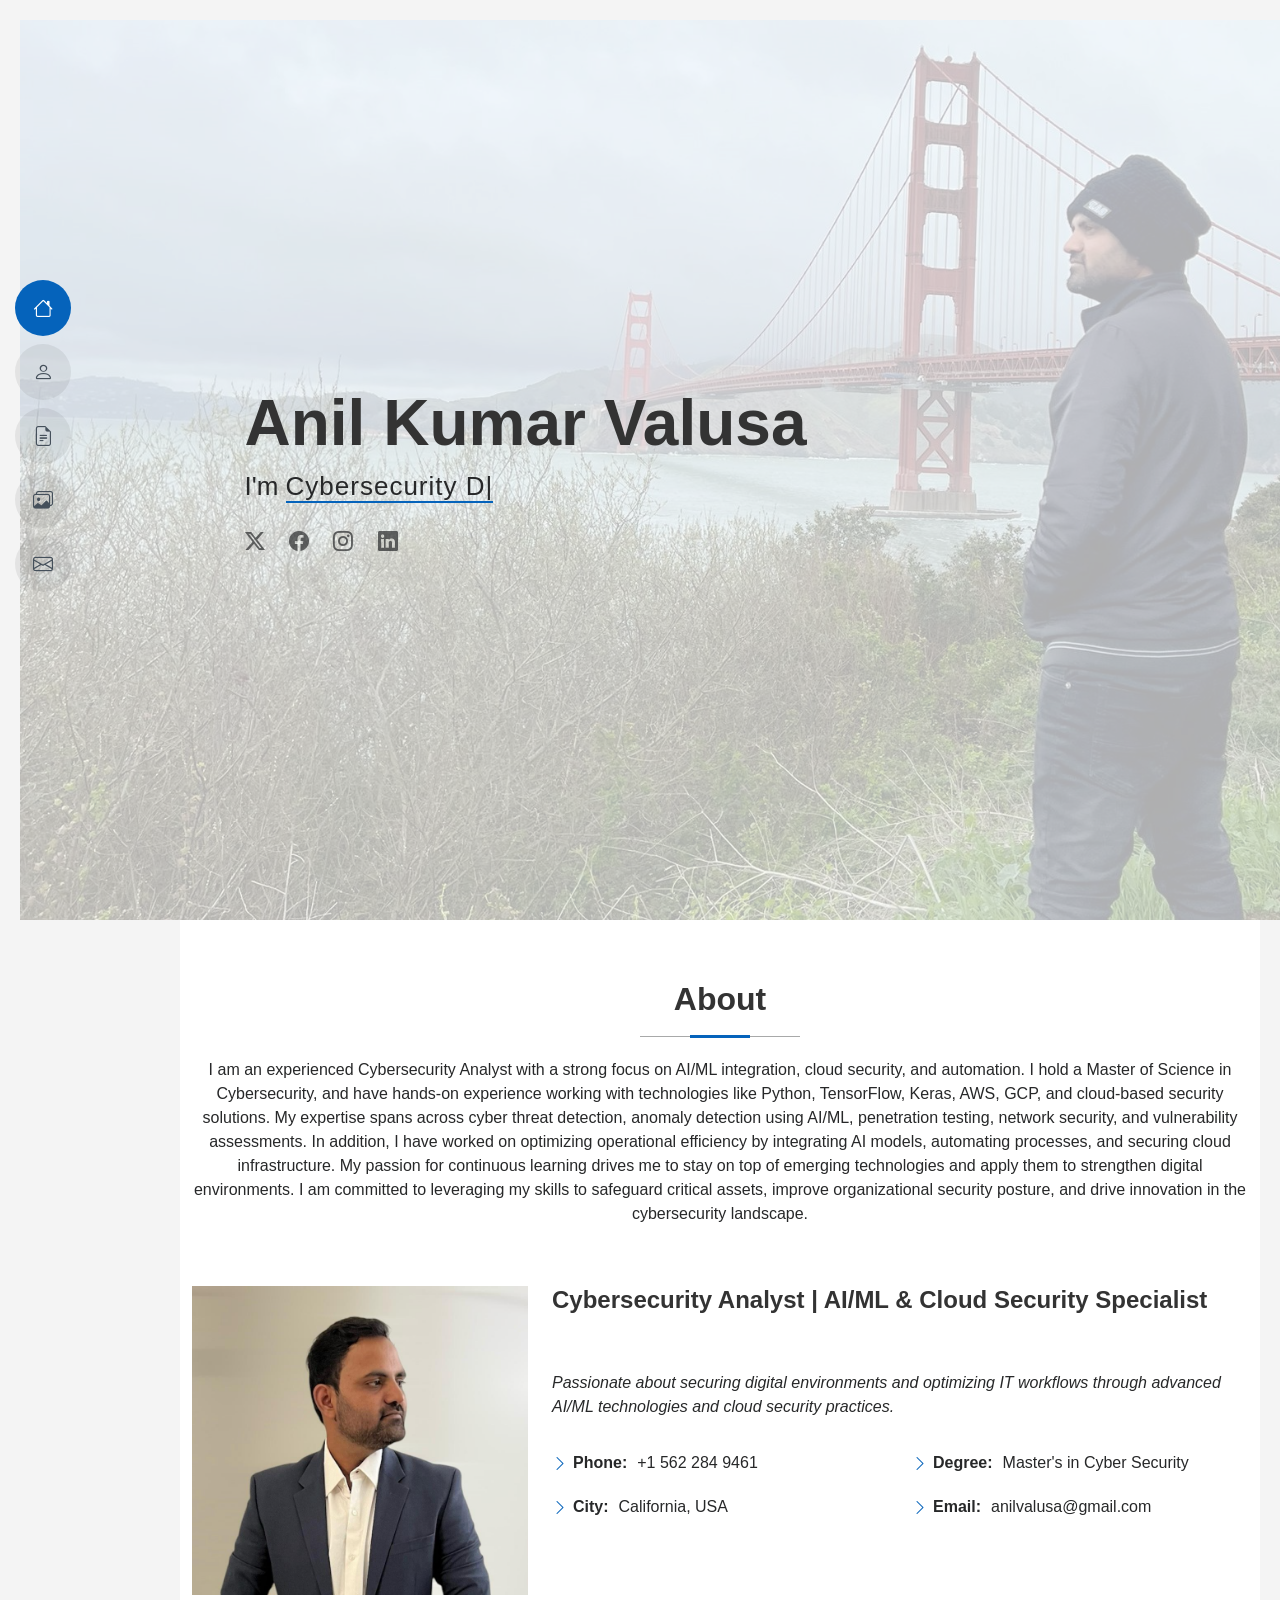
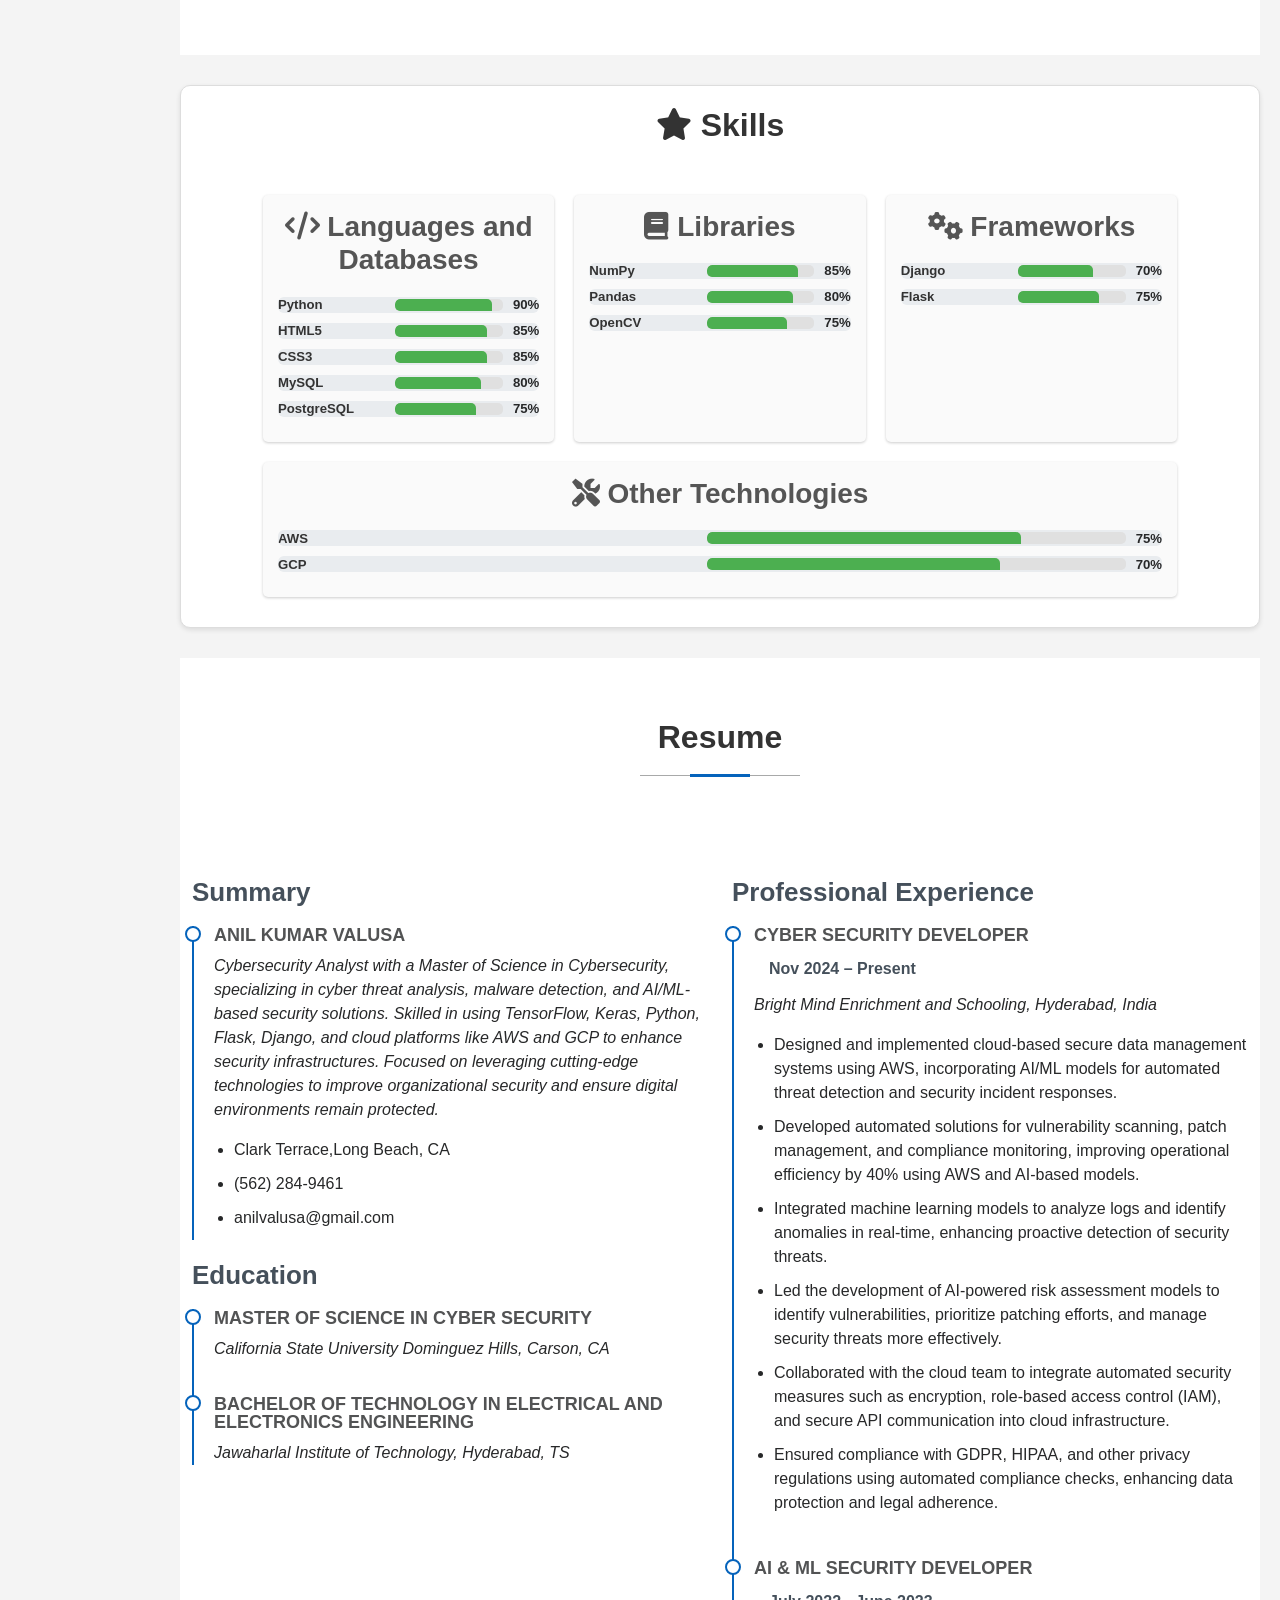
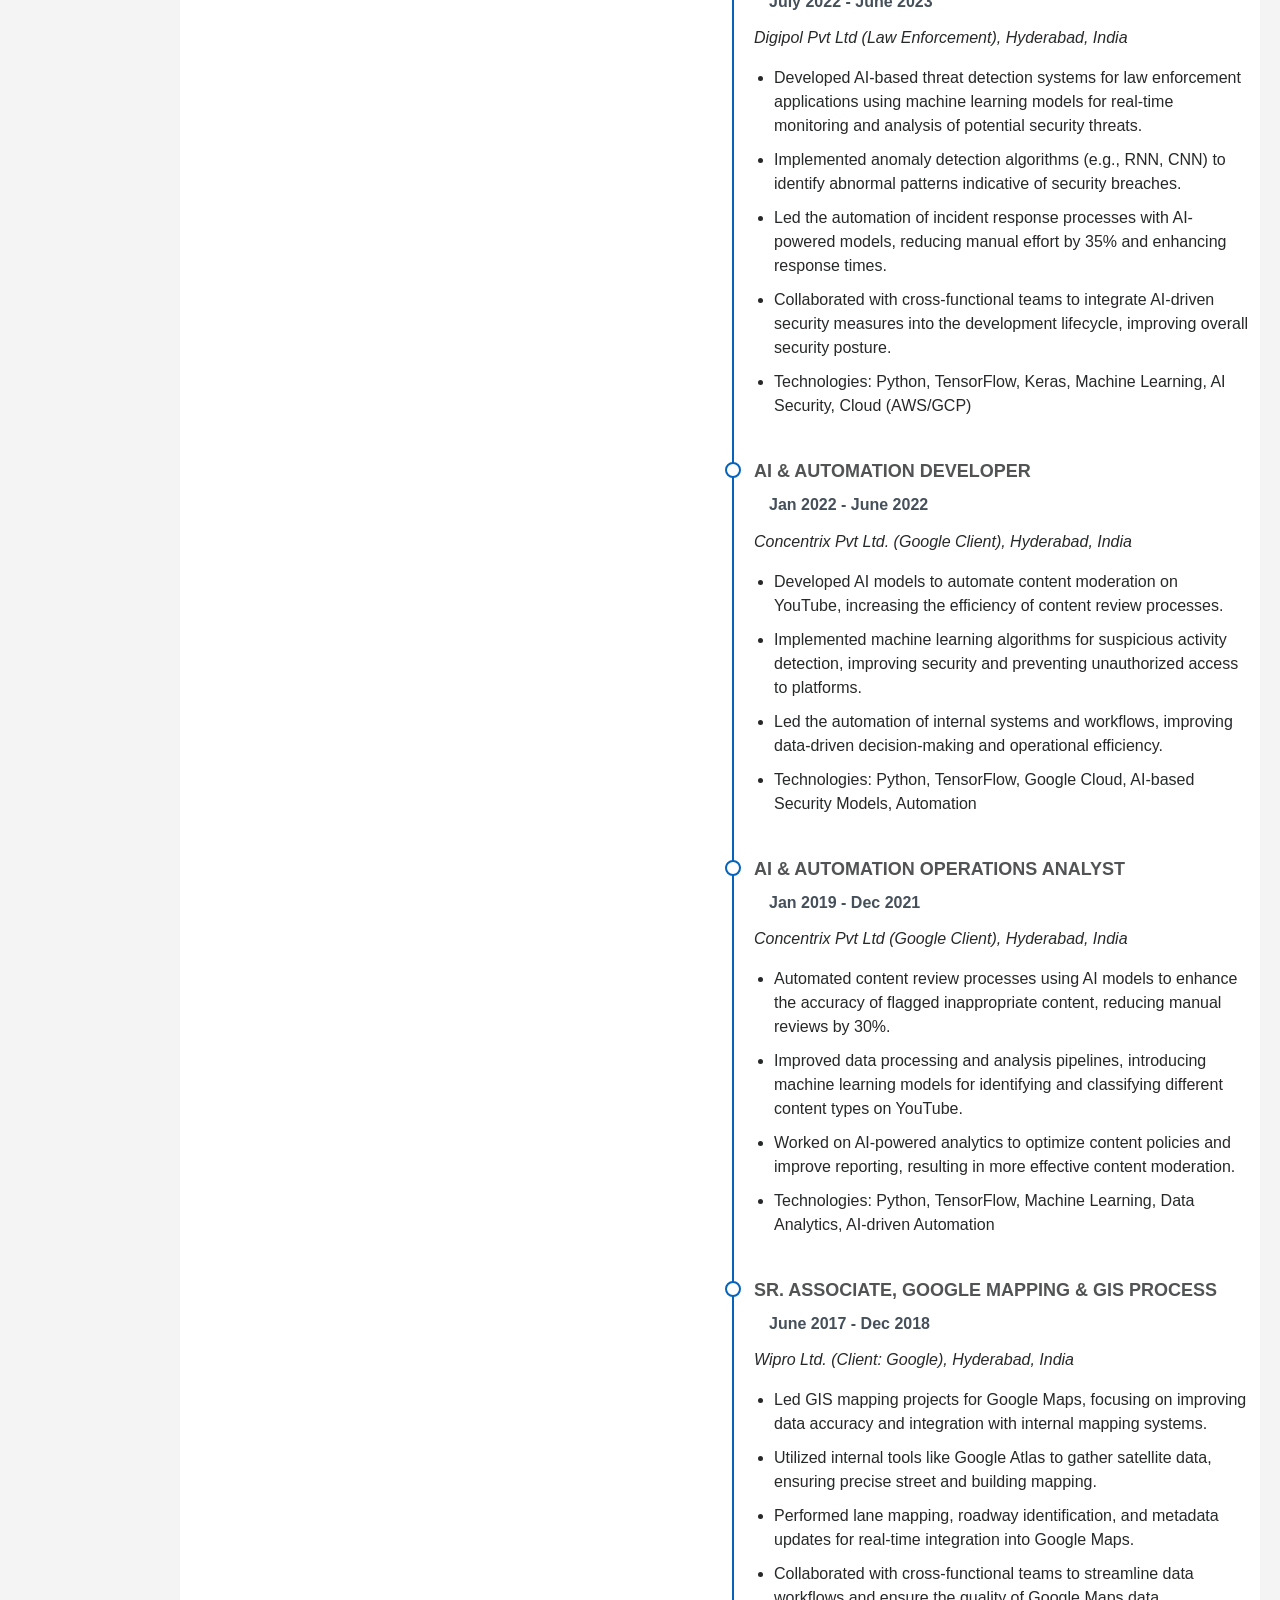
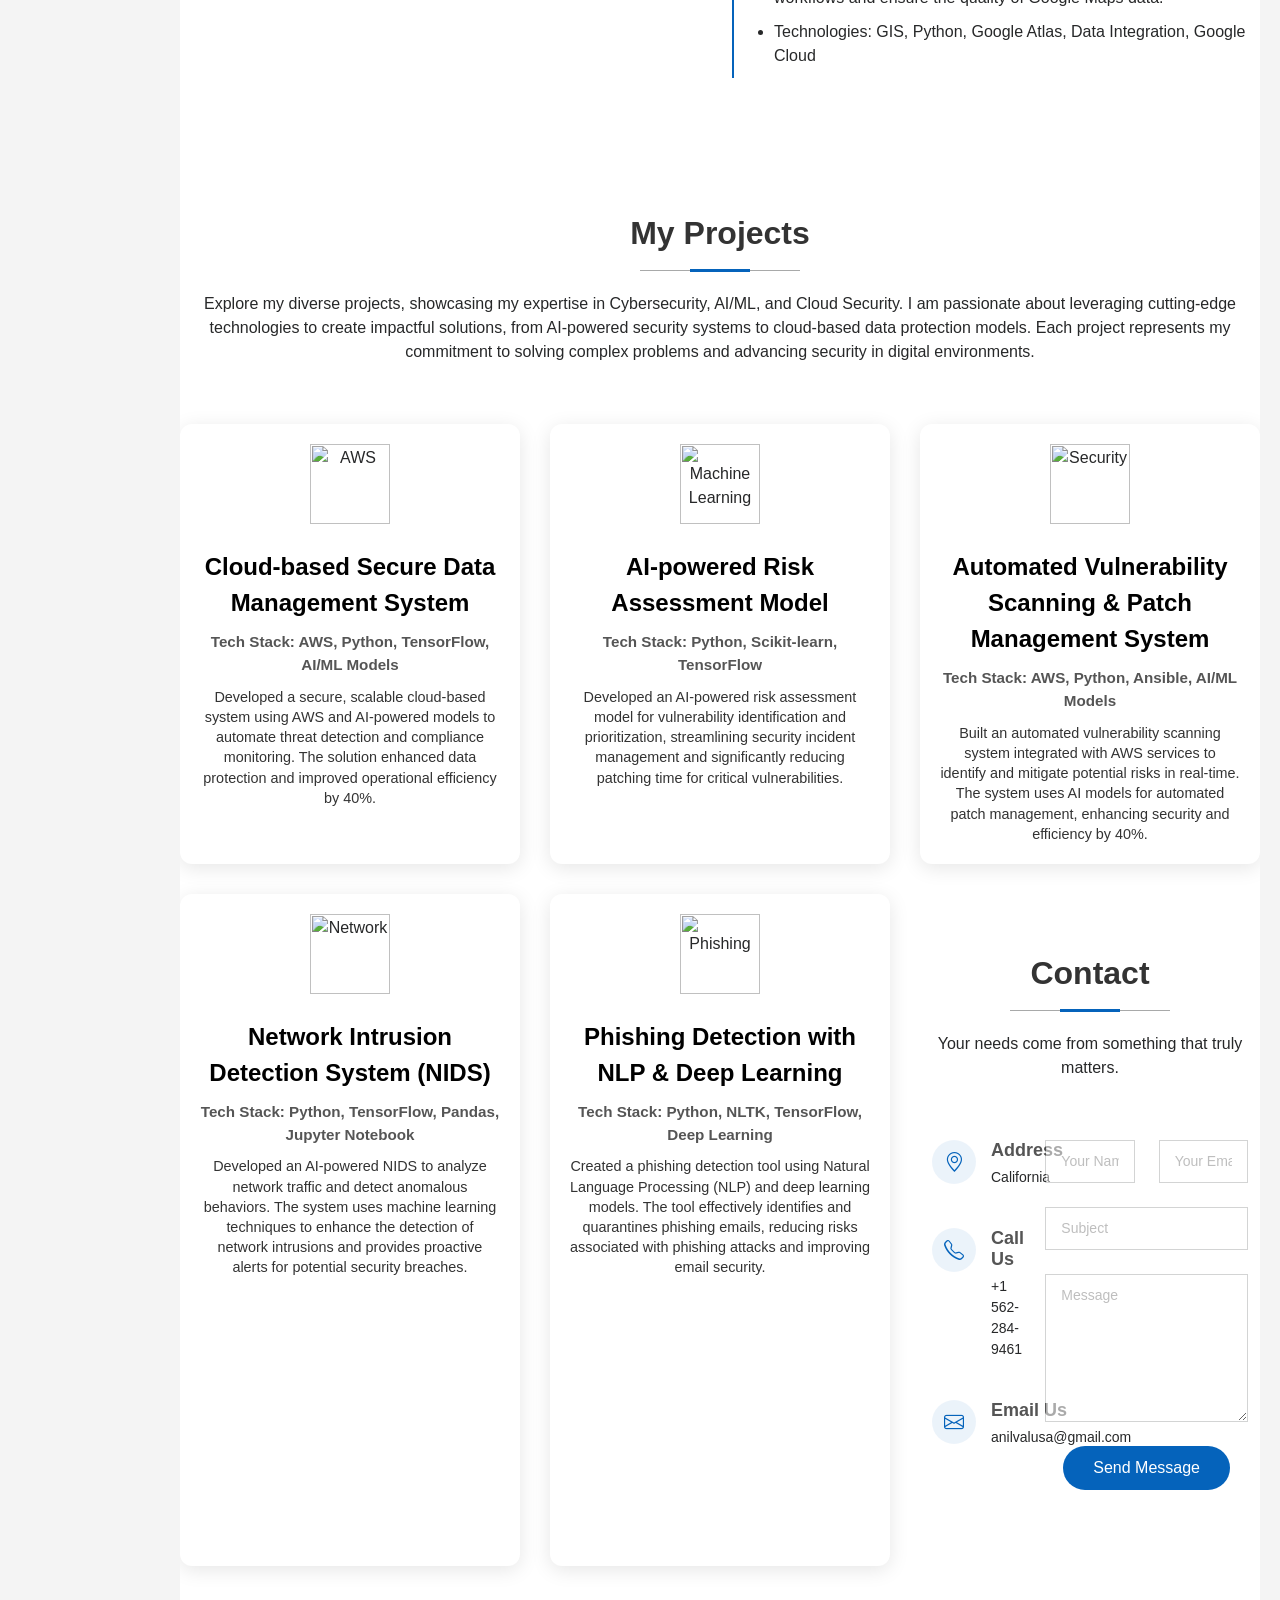
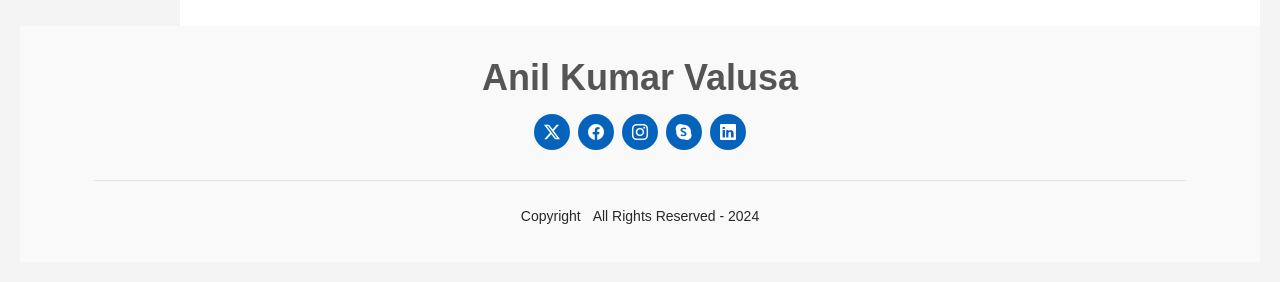
==== commit 8940625e: "Update index.html" ====
--- a/index.html
+++ b/index.html
@@ -90,37 +90,36 @@
 In addition, I have worked on optimizing operational efficiency by integrating AI models, automating processes, and securing cloud infrastructure. My passion for continuous learning drives me to stay on top of emerging technologies and apply them to strengthen digital environments. I am committed to leveraging my skills to safeguard critical assets, improve organizational security posture, and drive innovation in the cybersecurity landscape.</p>
       </div><!-- End Section Title -->
 
-      <div class="container" data-aos="fade-up" data-aos-delay="100">
-
-        <div class="row gy-4 justify-content-center">
-          <div class="col-lg-4">
-            <img src="assets/img/profile-img.jpeg" class="img-fluid" alt="">
-          </div>
-          <div class="col-lg-8 content">
-            <h2>Cybersecurity Analyst &amp; iOS Developer.</h2>
-            <p class="fst-italic py-3">
-            </p>
-            <div class="row">
-              <div class="col-lg-6">
-                <ul>
-                  <li><i class="bi bi-chevron-right"></i> <strong>Phone:</strong> <span>+1 562 284 9461</span></li>
-                  <li><i class="bi bi-chevron-right"></i> <strong>City:</strong> <span>Long Beach, California, USA</span></li>
-                </ul>
-              </div>
-              <div class="col-lg-6">
-                <ul>
-                  <li><i class="bi bi-chevron-right"></i> <strong>Degree:</strong> <span>Master's in Cyber Security</span></li>
-                  <li><i class="bi bi-chevron-right"></i> <strong>Email:</strong> <span>anilvalusa@gmail.com</span></li>
-                  
-                </ul>
-              </div>
-            </div>
-            <p class="py-3">
-            </p>
-          </div>
+<div class="container" data-aos="fade-up" data-aos-delay="100">
+
+  <div class="row gy-4 justify-content-center">
+    <div class="col-lg-4">
+      <img src="assets/img/profile-img.jpeg" class="img-fluid" alt="Profile Image">
+    </div>
+    <div class="col-lg-8 content">
+      <h2>Cybersecurity Analyst | AI/ML & Cloud Security Specialist</h2>
+      <p class="fst-italic py-3">
+        Passionate about securing digital environments and optimizing IT workflows through advanced AI/ML technologies and cloud security practices.
+      </p>
+      <div class="row">
+        <div class="col-lg-6">
+          <ul>
+            <li><i class="bi bi-chevron-right"></i> <strong>Phone:</strong> <span>+1 562 284 9461</span></li>
+            <li><i class="bi bi-chevron-right"></i> <strong>City:</strong> <span>California, USA</span></li>
+          </ul>
         </div>
-
+        <div class="col-lg-6">
+          <ul>
+            <li><i class="bi bi-chevron-right"></i> <strong>Degree:</strong> <span>Master's in Cyber Security</span></li>
+            <li><i class="bi bi-chevron-right"></i> <strong>Email:</strong> <span>anilvalusa@gmail.com</span></li>
+          </ul>
+        </div>
       </div>
+    </div>
+  </div>
+
+</div>
+
 
     </section><!-- /About Section -->
 
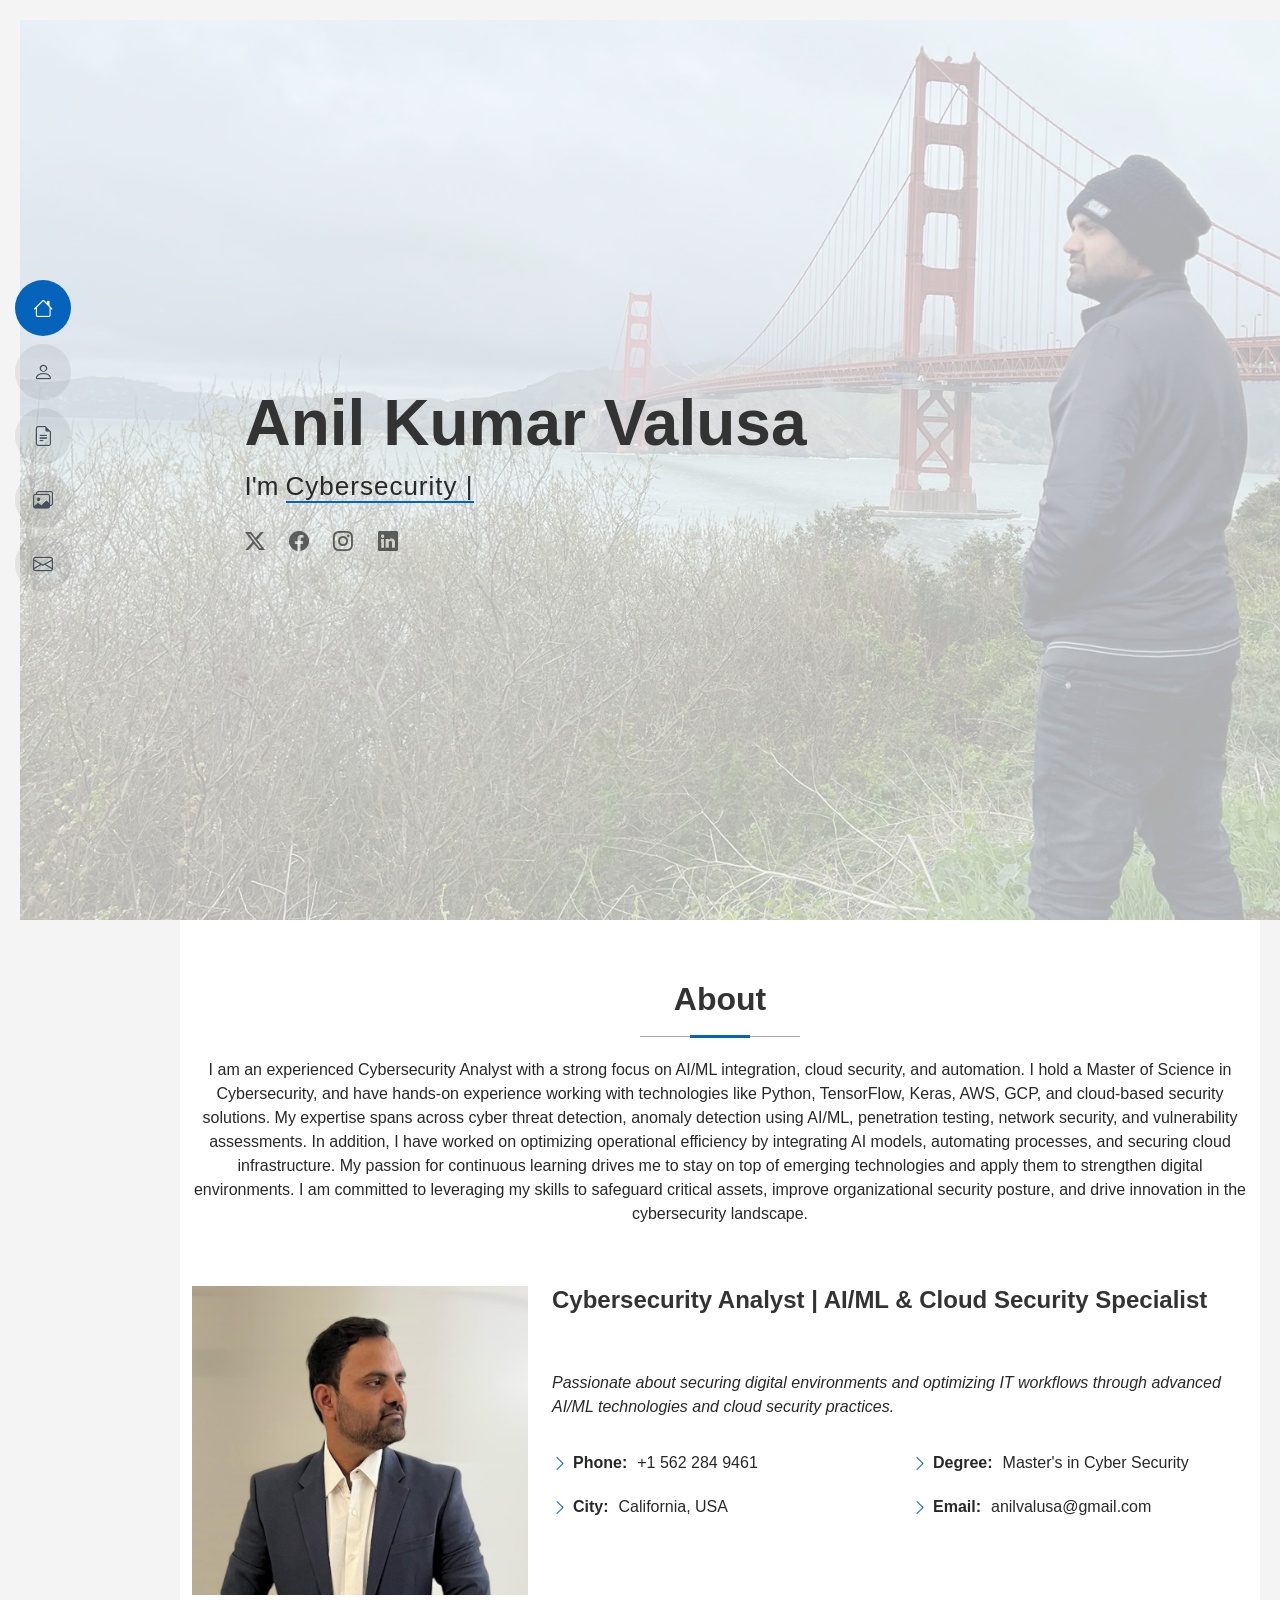
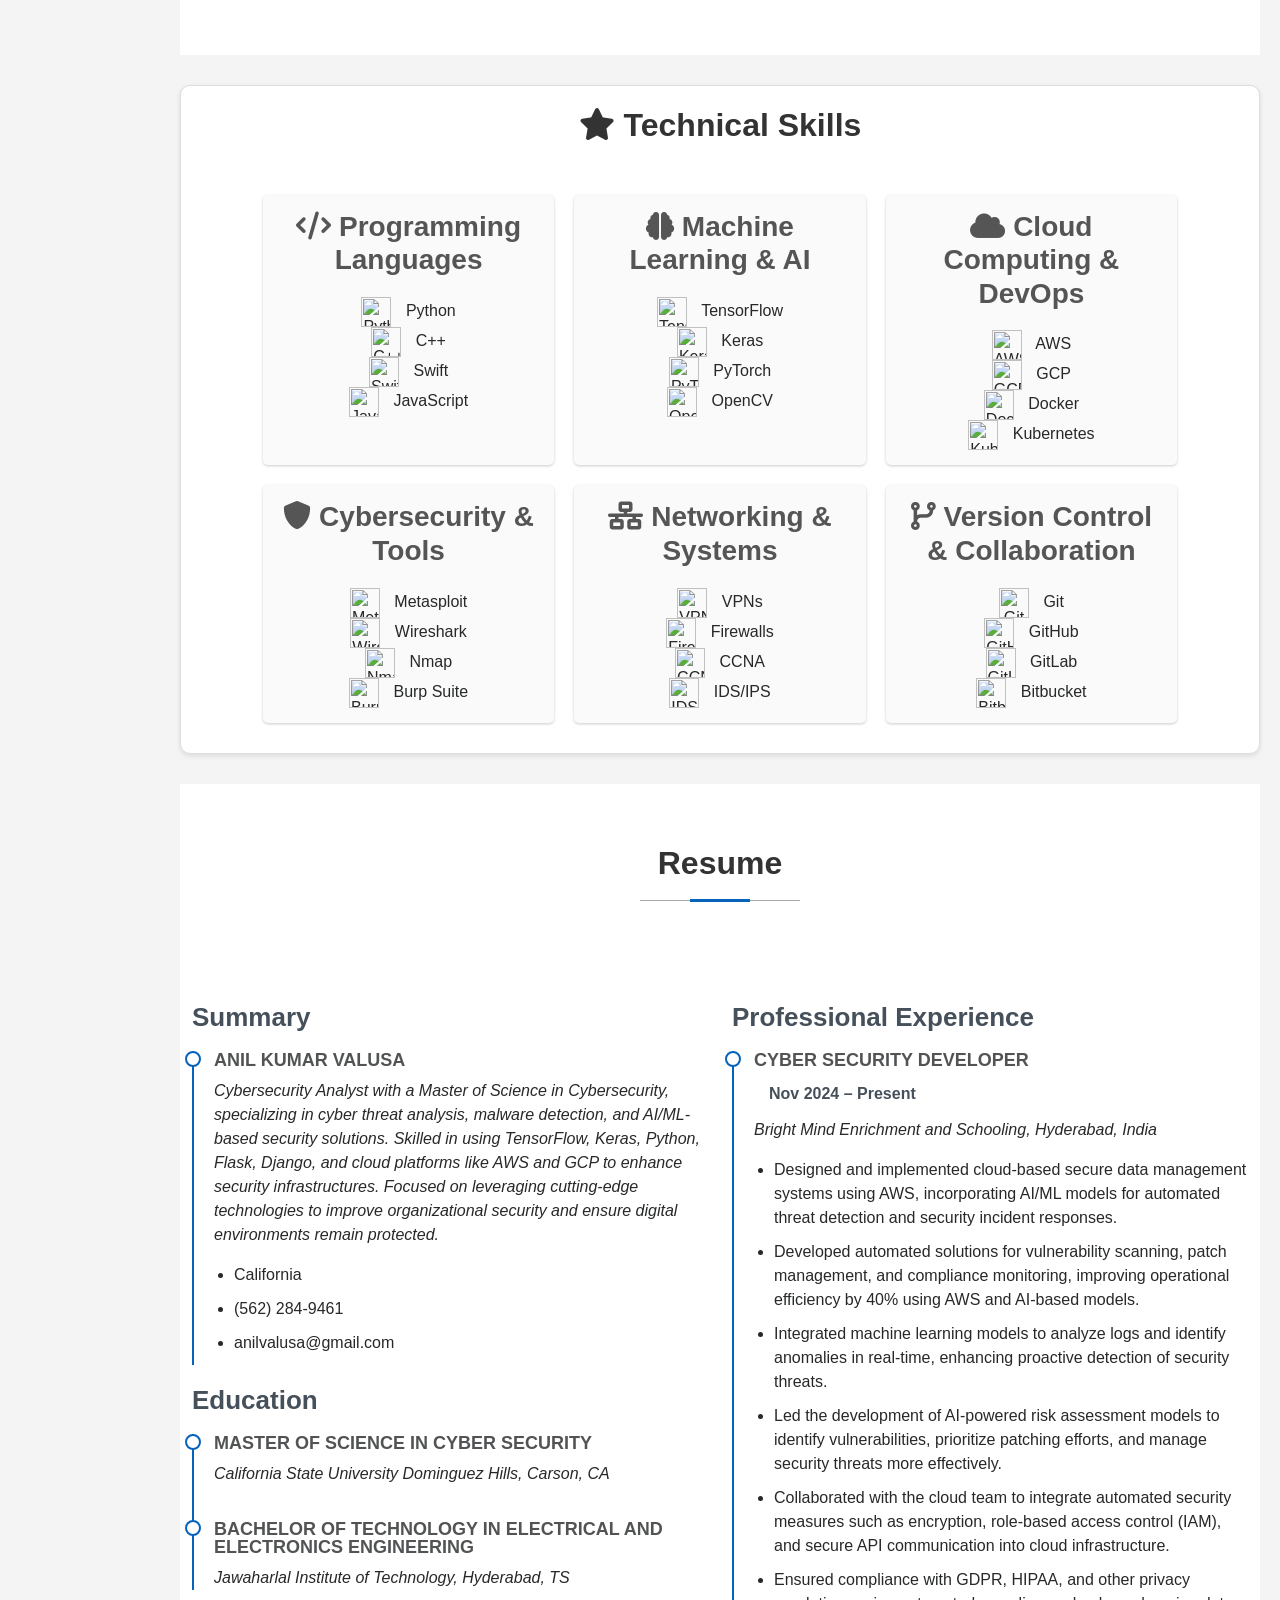
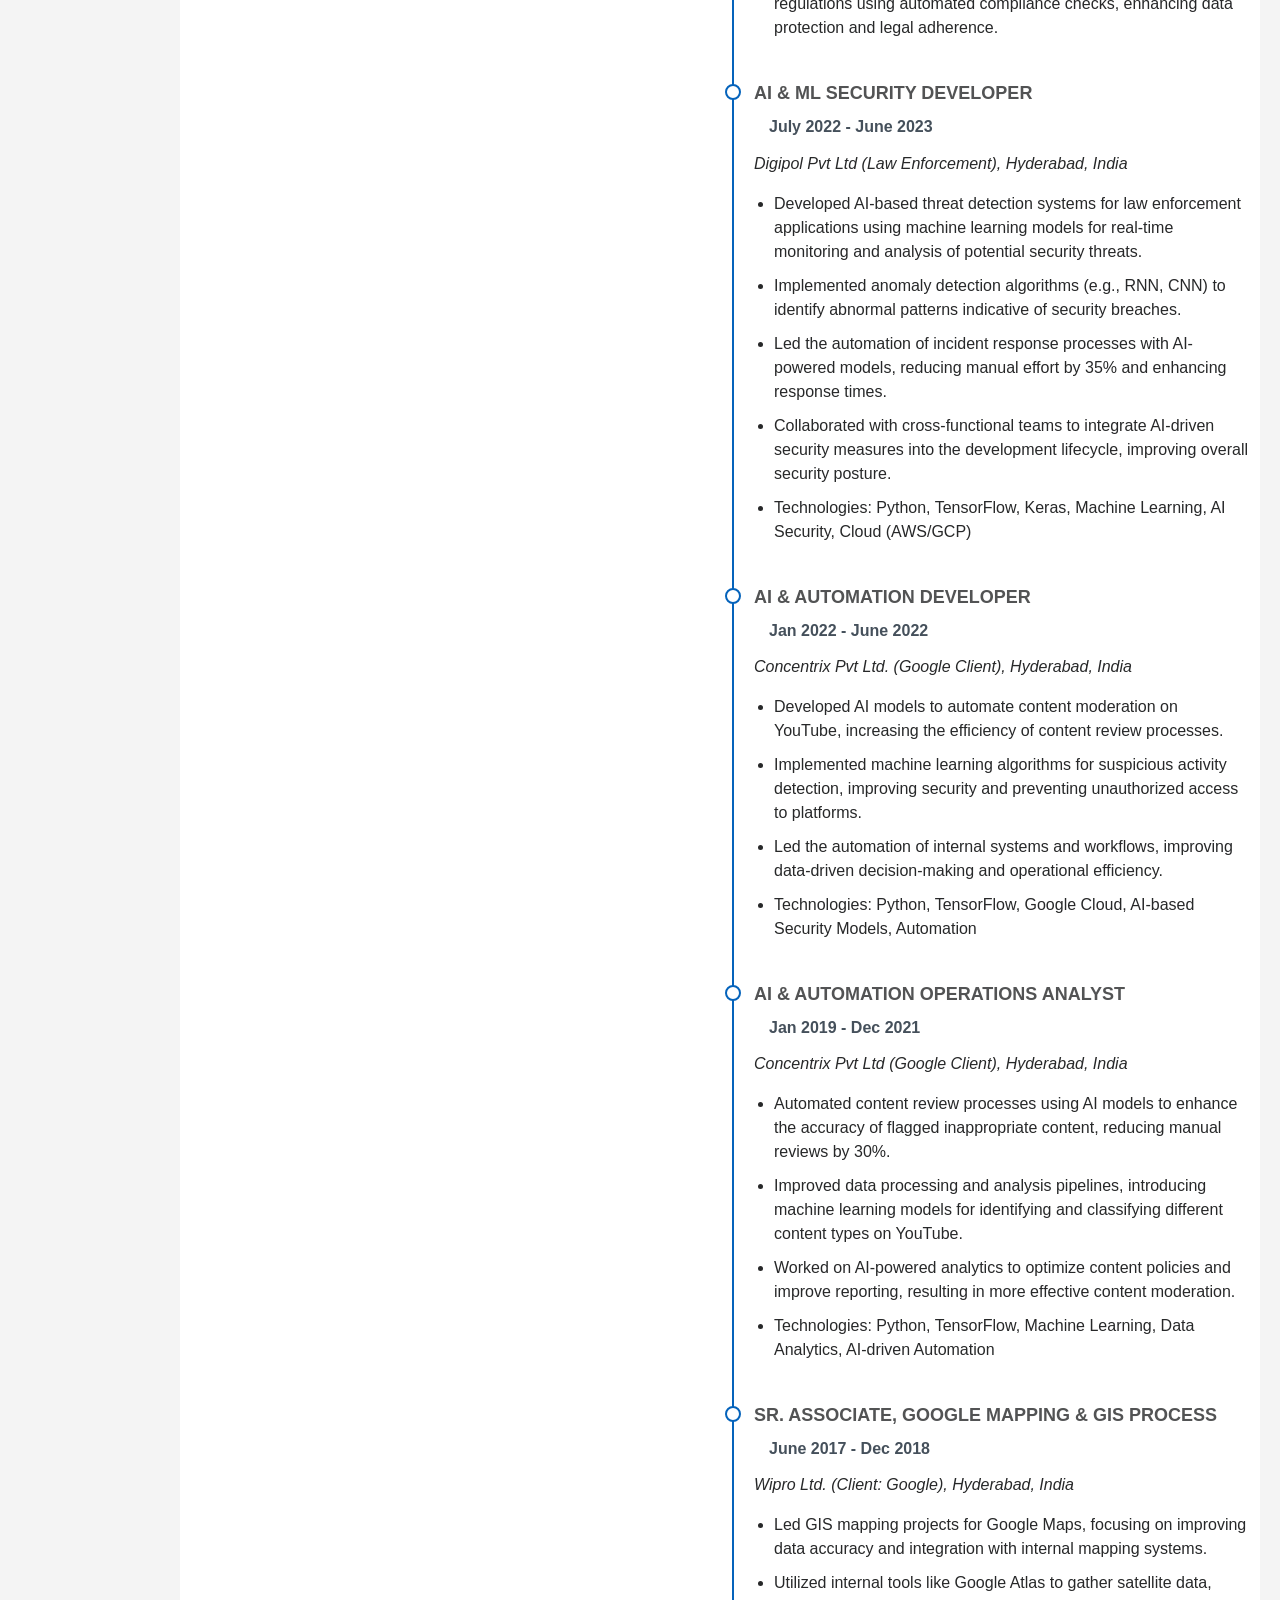
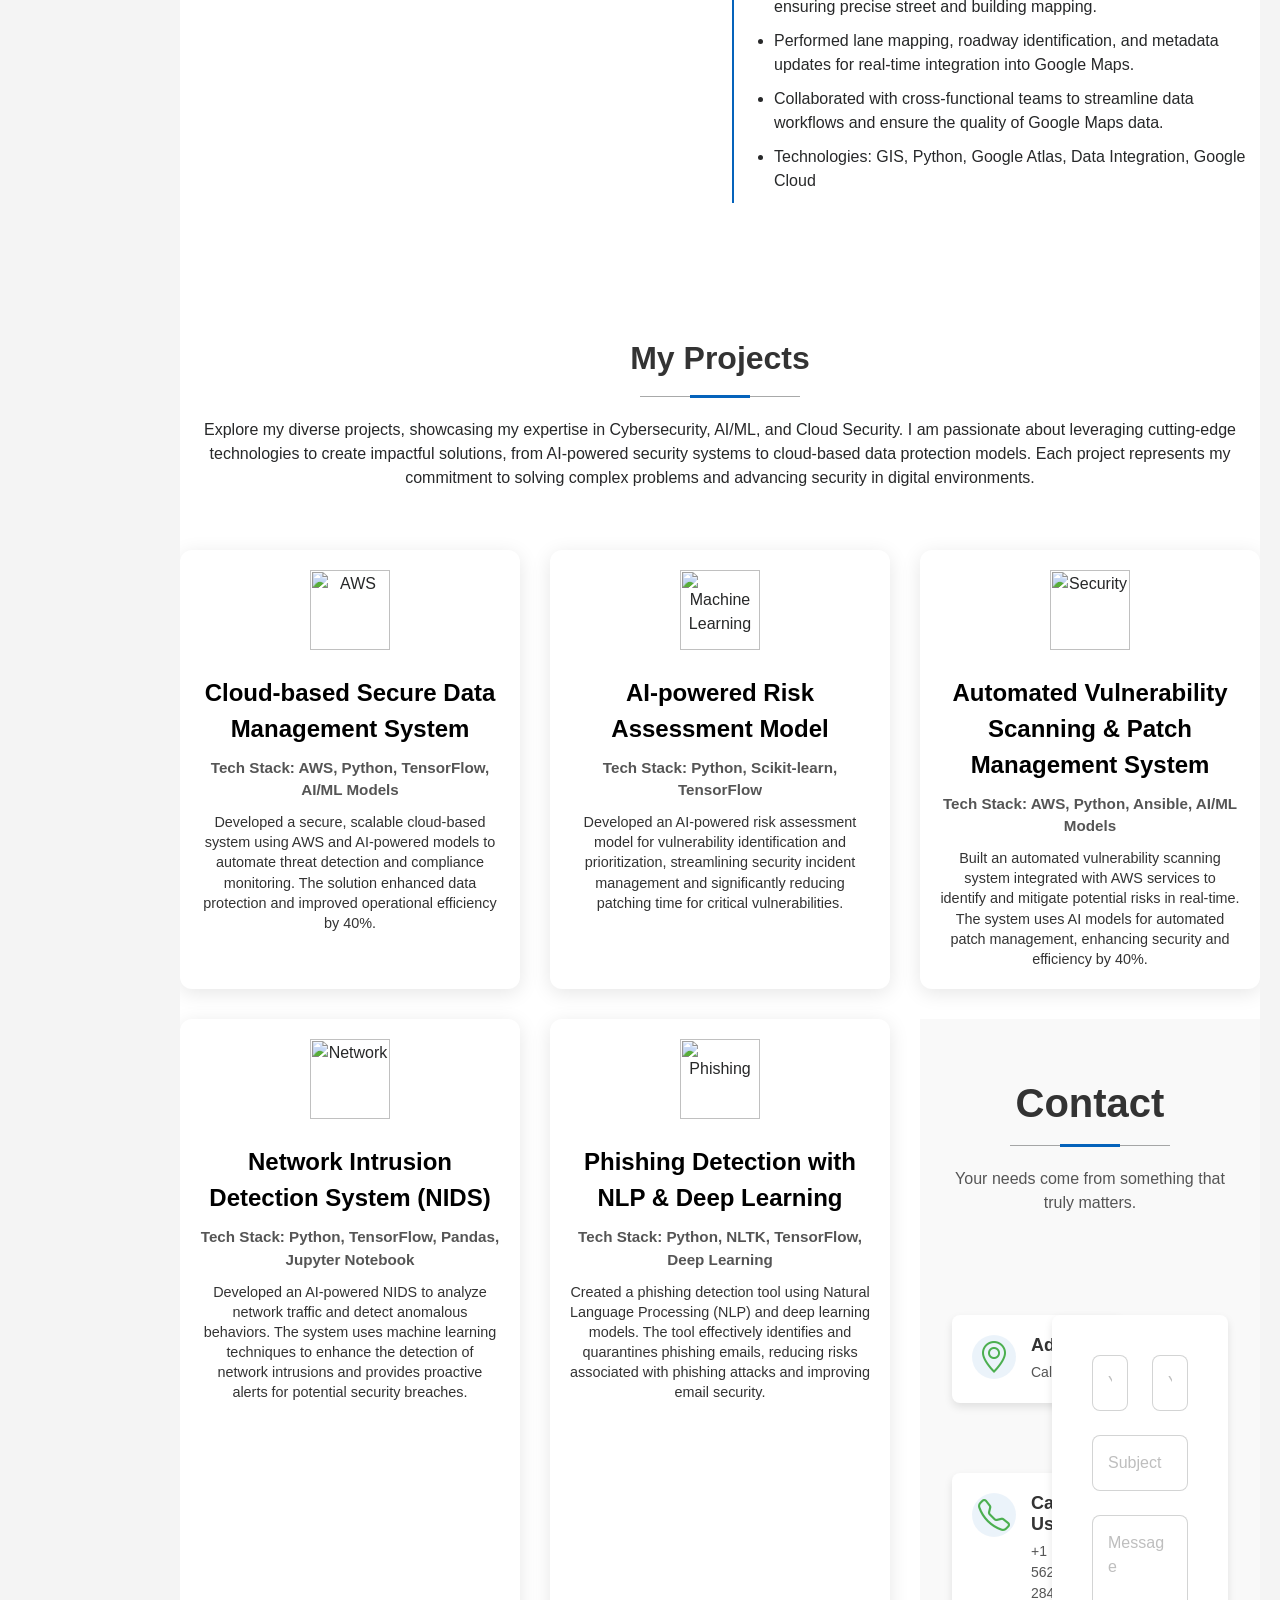
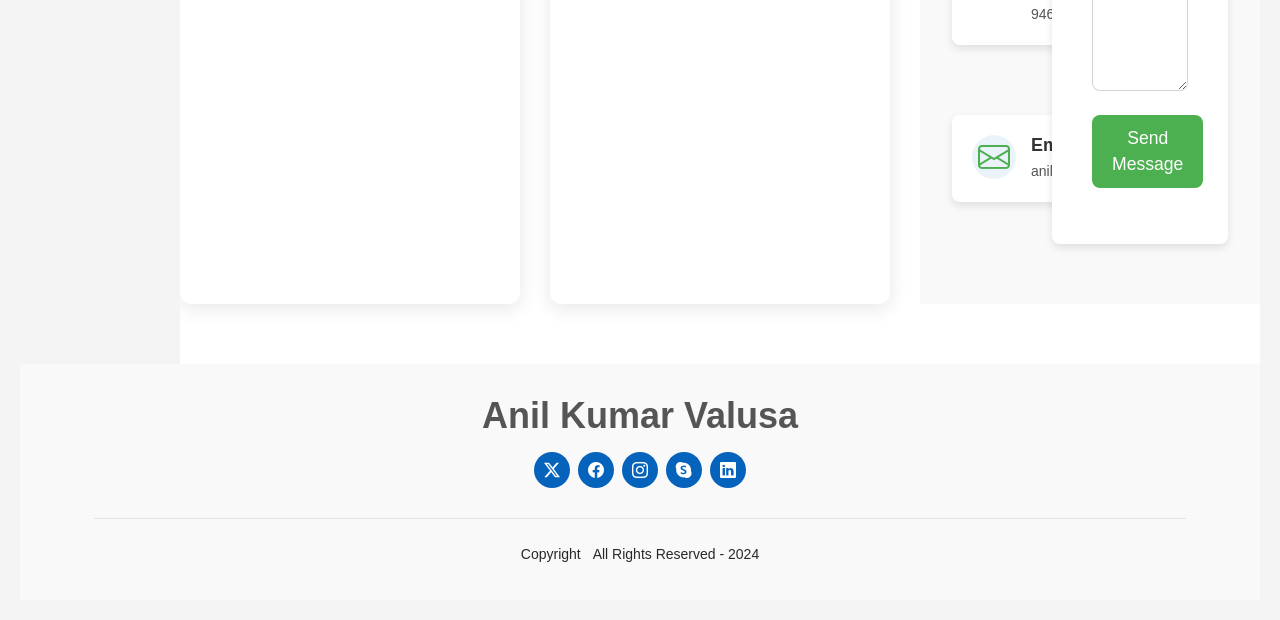
==== commit dbeed3d1: "Update index.html" ====
--- a/index.html
+++ b/index.html
@@ -127,10 +127,7 @@
 
       </div>
 
-    </section><!-- /Stats Section -->
-
-<!DOCTYPE html>
-<!DOCTYPE html>
+  <!DOCTYPE html>
 <html lang="en">
 <head>
     <meta charset="UTF-8">
@@ -142,7 +139,7 @@
             font-family: 'Arial', sans-serif;
             margin: 0;
             padding: 0;
-            background-color: #eef2f3; /* Light background for contrast */
+            background-color: #eef2f3;
         }
 
         .skills-section {
@@ -152,8 +149,8 @@
             box-shadow: 0 4px 20px rgba(0, 0, 0, 0.1);
             border-radius: 10px;
             max-width: 1200px;
-            margin: 30px auto; /* Centered section with margin */
-            border: 1px solid #ddd; /* Light border for definition */
+            margin: 30px auto;
+            border: 1px solid #ddd;
         }
 
         h2 {
@@ -216,7 +213,7 @@
         }
 
         .progress-bar {
-            background: #4caf50; /* Green color for the bar */
+            background: #4caf50;
             height: 100%;
         }
 
@@ -227,125 +224,153 @@
             font-size: 1.1em;
         }
 
+        .skills-category img {
+            width: 30px;
+            height: 30px;
+            margin-right: 10px;
+        }
+
         @media (max-width: 800px) {
             .skills-category {
-                flex: 1 1 calc(50% - 20px); /* Two columns on medium screens */
+                flex: 1 1 calc(50% - 20px);
             }
         }
 
         @media (max-width: 500px) {
             .skills-category {
-                flex: 1 1 100%; /* Single column on small screens */
+                flex: 1 1 100%;
             }
         }
     </style>
 </head>
 <body>
     <div class="skills-section">
-        <h2><i class="fas fa-star"></i> Skills</h2>
+        <h2><i class="fas fa-star"></i> Technical Skills</h2>
         <div class="skills-container">
 
-            <!-- Languages and Databases -->
+            <!-- Programming Languages -->
             <div class="skills-category">
-                <h3><i class="fas fa-code"></i> Languages and Databases</h3>
-                <div class="progress">
-                    <span class="skill"><span>Python</span></span>
-                    <div class="progress-bar-wrap">
-                        <div class="progress-bar" style="width: 90%;"></div>
-                    </div>
-                    <span class="val">90%</span>
-                </div>
-                <div class="progress">
-                    <span class="skill"><span>HTML5</span></span>
-                    <div class="progress-bar-wrap">
-                        <div class="progress-bar" style="width: 85%;"></div>
-                    </div>
-                    <span class="val">85%</span>
-                </div>
-                <div class="progress">
-                    <span class="skill"><span>CSS3</span></span>
-                    <div class="progress-bar-wrap">
-                        <div class="progress-bar" style="width: 85%;"></div>
-                    </div>
-                    <span class="val">85%</span>
-                </div>
-                <div class="progress">
-                    <span class="skill"><span>MySQL</span></span>
-                    <div class="progress-bar-wrap">
-                        <div class="progress-bar" style="width: 80%;"></div>
-                    </div>
-                    <span class="val">80%</span>
-                </div>
-                <div class="progress">
-                    <span class="skill"><span>PostgreSQL</span></span>
-                    <div class="progress-bar-wrap">
-                        <div class="progress-bar" style="width: 75%;"></div>
-                    </div>
-                    <span class="val">75%</span>
+                <h3><i class="fas fa-code"></i> Programming Languages</h3>
+                <div>
+                    <img src="assets/img/python-logo.png" alt="Python Logo">
+                    <span>Python</span>
+                </div>
+                <div>
+                    <img src="assets/img/cpp-logo.png" alt="C++ Logo">
+                    <span>C++</span>
+                </div>
+                <div>
+                    <img src="assets/img/swift-logo.png" alt="Swift Logo">
+                    <span>Swift</span>
+                </div>
+                <div>
+                    <img src="assets/img/javascript-logo.png" alt="JavaScript Logo">
+                    <span>JavaScript</span>
                 </div>
             </div>
 
-            <!-- Libraries -->
+            <!-- Machine Learning & AI -->
             <div class="skills-category">
-                <h3><i class="fas fa-book"></i> Libraries</h3>
-                <div class="progress">
-                    <span class="skill"><span>NumPy</span></span>
-                    <div class="progress-bar-wrap">
-                        <div class="progress-bar" style="width: 85%;"></div>
-                    </div>
-                    <span class="val">85%</span>
-                </div>
-                <div class="progress">
-                    <span class="skill"><span>Pandas</span></span>
-                    <div class="progress-bar-wrap">
-                        <div class="progress-bar" style="width: 80%;"></div>
-                    </div>
-                    <span class="val">80%</span>
-                </div>
-                <div class="progress">
-                    <span class="skill"><span>OpenCV</span></span>
-                    <div class="progress-bar-wrap">
-                        <div class="progress-bar" style="width: 75%;"></div>
-                    </div>
-                    <span class="val">75%</span>
+                <h3><i class="fas fa-brain"></i> Machine Learning & AI</h3>
+                <div>
+                    <img src="assets/img/tensorflow-logo.png" alt="TensorFlow Logo">
+                    <span>TensorFlow</span>
+                </div>
+                <div>
+                    <img src="assets/img/keras-logo.png" alt="Keras Logo">
+                    <span>Keras</span>
+                </div>
+                <div>
+                    <img src="assets/img/pytorch-logo.png" alt="PyTorch Logo">
+                    <span>PyTorch</span>
+                </div>
+                <div>
+                    <img src="assets/img/opencv-logo.png" alt="OpenCV Logo">
+                    <span>OpenCV</span>
                 </div>
             </div>
 
-            <!-- Frameworks -->
+            <!-- Cloud Computing & DevOps -->
             <div class="skills-category">
-                <h3><i class="fas fa-cogs"></i> Frameworks</h3>
-                <div class="progress">
-                    <span class="skill"><span>Django</span></span>
-                    <div class="progress-bar-wrap">
-                        <div class="progress-bar" style="width: 70%;"></div>
-                    </div>
-                    <span class="val">70%</span>
-                </div>
-                <div class="progress">
-                    <span class="skill"><span>Flask</span></span>
-                    <div class="progress-bar-wrap">
-                        <div class="progress-bar" style="width: 75%;"></div>
-                    </div>
-                    <span class="val">75%</span>
+                <h3><i class="fas fa-cloud"></i> Cloud Computing & DevOps</h3>
+                <div>
+                    <img src="assets/img/aws-logo.png" alt="AWS Logo">
+                    <span>AWS</span>
+                </div>
+                <div>
+                    <img src="assets/img/gcp-logo.png" alt="GCP Logo">
+                    <span>GCP</span>
+                </div>
+                <div>
+                    <img src="assets/img/docker-logo.png" alt="Docker Logo">
+                    <span>Docker</span>
+                </div>
+                <div>
+                    <img src="assets/img/kubernetes-logo.png" alt="Kubernetes Logo">
+                    <span>Kubernetes</span>
                 </div>
             </div>
 
-            <!-- Other Technologies -->
+            <!-- Cybersecurity & Tools -->
             <div class="skills-category">
-                <h3><i class="fas fa-tools"></i> Other Technologies</h3>
-                <div class="progress">
-                    <span class="skill"><span>AWS</span></span>
-                    <div class="progress-bar-wrap">
-                        <div class="progress-bar" style="width: 75%;"></div>
-                    </div>
-                    <span class="val">75%</span>
-                </div>
-                <div class="progress">
-                    <span class="skill"><span>GCP</span></span>
-                    <div class="progress-bar-wrap">
-                        <div class="progress-bar" style="width: 70%;"></div>
-                    </div>
-                    <span class="val">70%</span>
+                <h3><i class="fas fa-shield-alt"></i> Cybersecurity & Tools</h3>
+                <div>
+                    <img src="assets/img/metasploit-logo.png" alt="Metasploit Logo">
+                    <span>Metasploit</span>
+                </div>
+                <div>
+                    <img src="assets/img/wireshark-logo.png" alt="Wireshark Logo">
+                    <span>Wireshark</span>
+                </div>
+                <div>
+                    <img src="assets/img/nmap-logo.png" alt="Nmap Logo">
+                    <span>Nmap</span>
+                </div>
+                <div>
+                    <img src="assets/img/burp-suite-logo.png" alt="Burp Suite Logo">
+                    <span>Burp Suite</span>
+                </div>
+            </div>
+
+            <!-- Networking & Systems -->
+            <div class="skills-category">
+                <h3><i class="fas fa-network-wired"></i> Networking & Systems</h3>
+                <div>
+                    <img src="assets/img/vpn-logo.png" alt="VPN Logo">
+                    <span>VPNs</span>
+                </div>
+                <div>
+                    <img src="assets/img/firewall-logo.png" alt="Firewall Logo">
+                    <span>Firewalls</span>
+                </div>
+                <div>
+                    <img src="assets/img/ccna-logo.png" alt="CCNA Logo">
+                    <span>CCNA</span>
+                </div>
+                <div>
+                    <img src="assets/img/ids-logo.png" alt="IDS Logo">
+                    <span>IDS/IPS</span>
+                </div>
+            </div>
+
+            <!-- Version Control & Collaboration -->
+            <div class="skills-category">
+                <h3><i class="fas fa-code-branch"></i> Version Control & Collaboration</h3>
+                <div>
+                    <img src="assets/img/git-logo.png" alt="Git Logo">
+                    <span>Git</span>
+                </div>
+                <div>
+                    <img src="assets/img/github-logo.png" alt="GitHub Logo">
+                    <span>GitHub</span>
+                </div>
+                <div>
+                    <img src="assets/img/gitlab-logo.png" alt="GitLab Logo">
+                    <span>GitLab</span>
+                </div>
+                <div>
+                    <img src="assets/img/bitbucket-logo.png" alt="Bitbucket Logo">
+                    <span>Bitbucket</span>
                 </div>
             </div>
 
@@ -354,8 +379,6 @@
 </body>
 </html>
 
-
-    </section><!-- /Skills Section -->
 
     <!-- Resume Section -->
     <section id="resume" class="resume section">
@@ -376,7 +399,7 @@
               <h4>Anil Kumar Valusa</h4>
               <p><em>Cybersecurity Analyst with a Master of Science in Cybersecurity, specializing in cyber threat analysis, malware detection, and AI/ML-based security solutions. Skilled in using TensorFlow, Keras, Python, Flask, Django, and cloud platforms like AWS and GCP to enhance security infrastructures. Focused on leveraging cutting-edge technologies to improve organizational security and ensure digital environments remain protected.</em></p>
               <ul>
-                <li>Clark Terrace,Long Beach, CA</li>
+                <li>California</li>
                 <li>(562) 284-9461</li>
                 <li>anilvalusa@gmail.com</li>
               </ul>
@@ -706,77 +729,79 @@
 
   
 
-    <!-- Contact Section -->
-    <section id="contact" class="contact section">
-
-      <!-- Section Title -->
-      <div class="container section-title" data-aos="fade-up">
-        <h2>Contact</h2>
-        <p>Your needs come from something that truly matters.</p>
-      </div><!-- End Section Title -->
-
-      <div class="container" data-aos="fade" data-aos-delay="100">
-
+   <!-- Contact Section -->
+<section id="contact" class="contact section" style="padding: 60px 20px; background-color: #f9f9f9;">
+    <!-- Section Title -->
+    <div class="container section-title" data-aos="fade-up" style="text-align: center; margin-bottom: 40px;">
+        <h2 style="font-weight: 600; font-size: 2.5rem; color: #333;">Contact</h2>
+        <p style="color: #555;">Your needs come from something that truly matters.</p>
+    </div><!-- End Section Title -->
+
+    <div class="container" data-aos="fade" data-aos-delay="100">
         <div class="row gy-4">
-
-          <div class="col-lg-4">
-            <div class="info-item d-flex" data-aos="fade-up" data-aos-delay="200">
-              <i class="bi bi-geo-alt flex-shrink-0"></i>
-              <div>
-                <h3>Address</h3>
-                <p>California</p>
-              </div>
-            </div><!-- End Info Item -->
-
-            <div class="info-item d-flex" data-aos="fade-up" data-aos-delay="300">
-              <i class="bi bi-telephone flex-shrink-0"></i>
-              <div>
-                <h3>Call Us</h3>
-                <p>+1 562-284-9461</p>
-              </div>
-            </div><!-- End Info Item -->
-
-            <div class="info-item d-flex" data-aos="fade-up" data-aos-delay="400">
-              <i class="bi bi-envelope flex-shrink-0"></i>
-              <div>
-                <h3>Email Us</h3>
-                <p>anilvalusa@gmail.com</p>
-              </div>
-            </div><!-- End Info Item -->
-
-          </div>
-
-          <div class="col-lg-8">
-            <form action="forms/contact.php" method="post" class="php-email-form" data-aos="fade-up" data-aos-delay="200">
-              <div class="row gy-4">
-
-                <div class="col-md-6">
-                  <input type="text" name="name" class="form-control" placeholder="Your Name" required="">
-                </div>
-
-                <div class="col-md-6 ">
-                  <input type="email" class="form-control" name="email" placeholder="Your Email" required="">
-                </div>
-
-                <div class="col-md-12">
-                  <input type="text" class="form-control" name="subject" placeholder="Subject" required="">
-                </div>
-
-                <div class="col-md-12">
-                  <textarea class="form-control" name="message" rows="6" placeholder="Message" required=""></textarea>
-                </div>
-
-                <div class="col-md-12 text-center">
-                  <div class="loading">Loading</div>
-                  <div class="error-message"></div>
-                  <div class="sent-message">Your message has been sent. Thank you!</div>
-
-                  <button type="submit">Send Message</button>
-                </div>
-
-              </div>
-            </form>
-          </div><!-- End Contact Form -->
+            <!-- Contact Information -->
+            <div class="col-lg-4 d-flex flex-column align-items-start">
+                <div class="info-item d-flex" data-aos="fade-up" data-aos-delay="200" style="margin-bottom: 30px; padding: 20px; background-color: #fff; border-radius: 8px; box-shadow: 0 4px 8px rgba(0, 0, 0, 0.1);">
+                    <i class="bi bi-geo-alt" style="font-size: 2rem; color: #4caf50; flex-shrink: 0; margin-right: 15px;"></i>
+                    <div>
+                        <h3 style="font-weight: 600; color: #333;">Address</h3>
+                        <p style="color: #555;">California</p>
+                    </div>
+                </div><!-- End Info Item -->
+
+                <div class="info-item d-flex" data-aos="fade-up" data-aos-delay="300" style="margin-bottom: 30px; padding: 20px; background-color: #fff; border-radius: 8px; box-shadow: 0 4px 8px rgba(0, 0, 0, 0.1);">
+                    <i class="bi bi-telephone" style="font-size: 2rem; color: #4caf50; flex-shrink: 0; margin-right: 15px;"></i>
+                    <div>
+                        <h3 style="font-weight: 600; color: #333;">Call Us</h3>
+                        <p style="color: #555;">+1 562-284-9461</p>
+                    </div>
+                </div><!-- End Info Item -->
+
+                <div class="info-item d-flex" data-aos="fade-up" data-aos-delay="400" style="margin-bottom: 30px; padding: 20px; background-color: #fff; border-radius: 8px; box-shadow: 0 4px 8px rgba(0, 0, 0, 0.1);">
+                    <i class="bi bi-envelope" style="font-size: 2rem; color: #4caf50; flex-shrink: 0; margin-right: 15px;"></i>
+                    <div>
+                        <h3 style="font-weight: 600; color: #333;">Email Us</h3>
+                        <p style="color: #555;">anilvalusa@gmail.com</p>
+                    </div>
+                </div><!-- End Info Item -->
+            </div>
+
+            <!-- Contact Form -->
+            <div class="col-lg-8">
+                <form action="forms/contact.php" method="post" class="php-email-form" data-aos="fade-up" data-aos-delay="200" style="background-color: #fff; padding: 40px; border-radius: 8px; box-shadow: 0 4px 8px rgba(0, 0, 0, 0.1);">
+                    <div class="row gy-4">
+                        <div class="col-md-6">
+                            <input type="text" name="name" class="form-control" placeholder="Your Name" required="" style="padding: 15px; font-size: 1rem; border-radius: 8px;">
+                        </div>
+
+                        <div class="col-md-6">
+                            <input type="email" class="form-control" name="email" placeholder="Your Email" required="" style="padding: 15px; font-size: 1rem; border-radius: 8px;">
+                        </div>
+
+                        <div class="col-md-12">
+                            <input type="text" class="form-control" name="subject" placeholder="Subject" required="" style="padding: 15px; font-size: 1rem; border-radius: 8px;">
+                        </div>
+
+                        <div class="col-md-12">
+                            <textarea class="form-control" name="message" rows="6" placeholder="Message" required="" style="padding: 15px; font-size: 1rem; border-radius: 8px;"></textarea>
+                        </div>
+
+                        <div class="col-md-12 text-center">
+                            <div class="loading" style="display: none;">Loading</div>
+                            <div class="error-message" style="color: red; display: none;"></div>
+                            <div class="sent-message" style="color: green; display: none;">Your message has been sent. Thank you!</div>
+
+                            <button type="submit" style="padding: 10px 20px; font-size: 1.1rem; border-radius: 8px; background-color: #4caf50; color: #fff; border: none; cursor: pointer; transition: 0.3s;">
+                                Send Message
+                            </button>
+                        </div>
+                    </div>
+                </form>
+            </div><!-- End Contact Form -->
+        </div>
+    </div>
+</section><!-- End Contact Section -->
+
 
         </div>
 
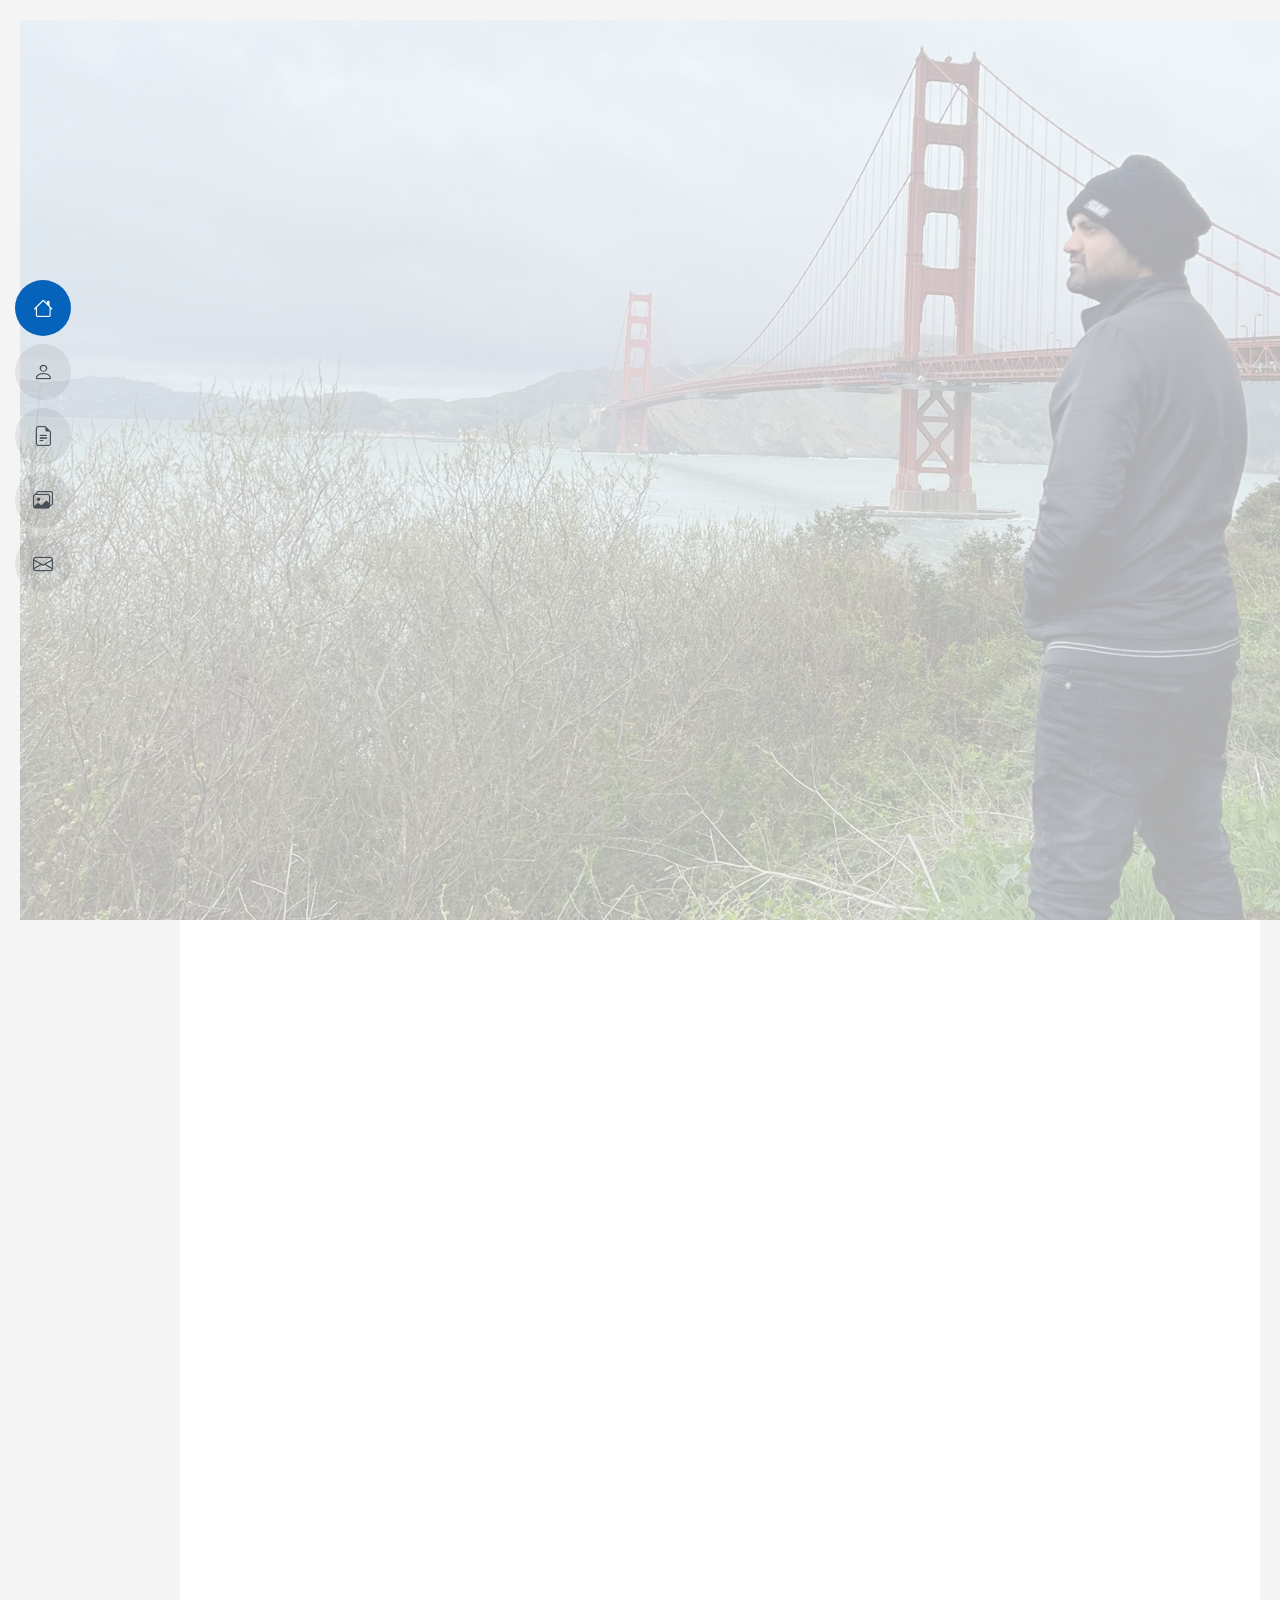
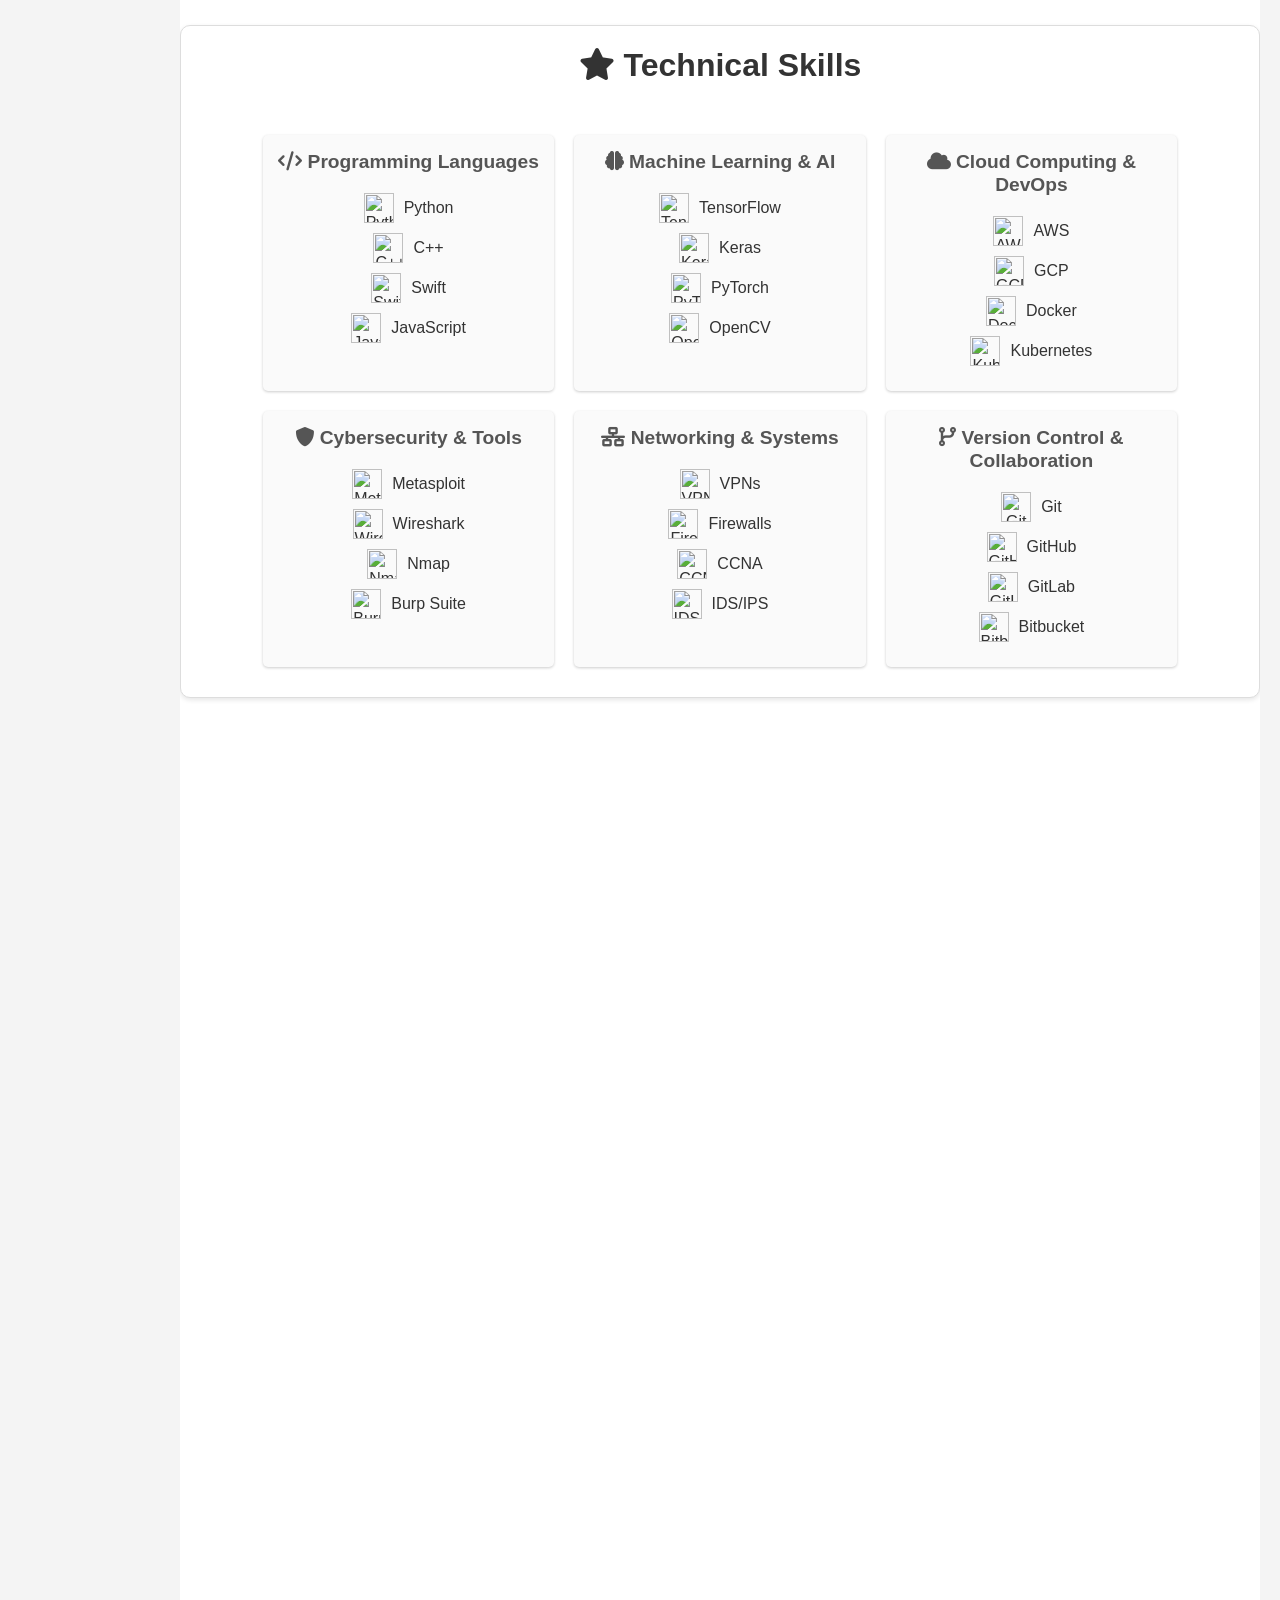
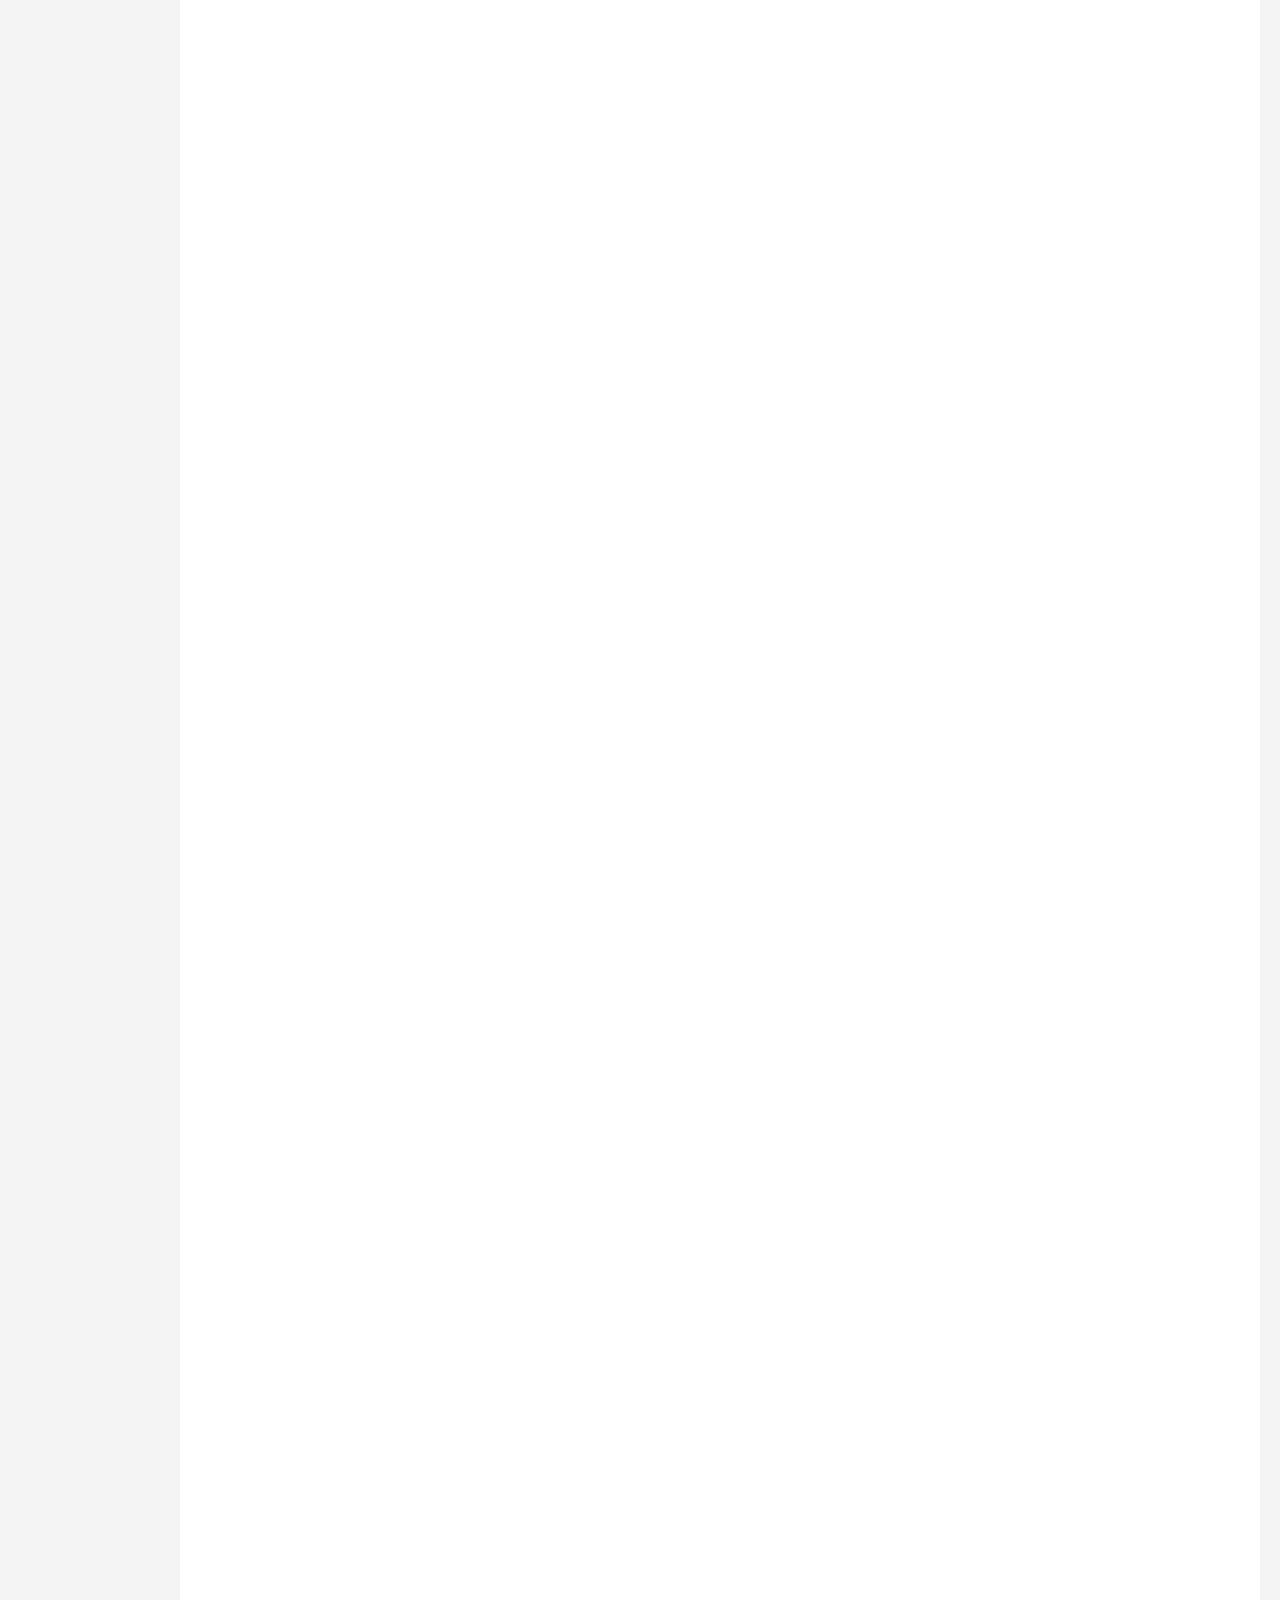
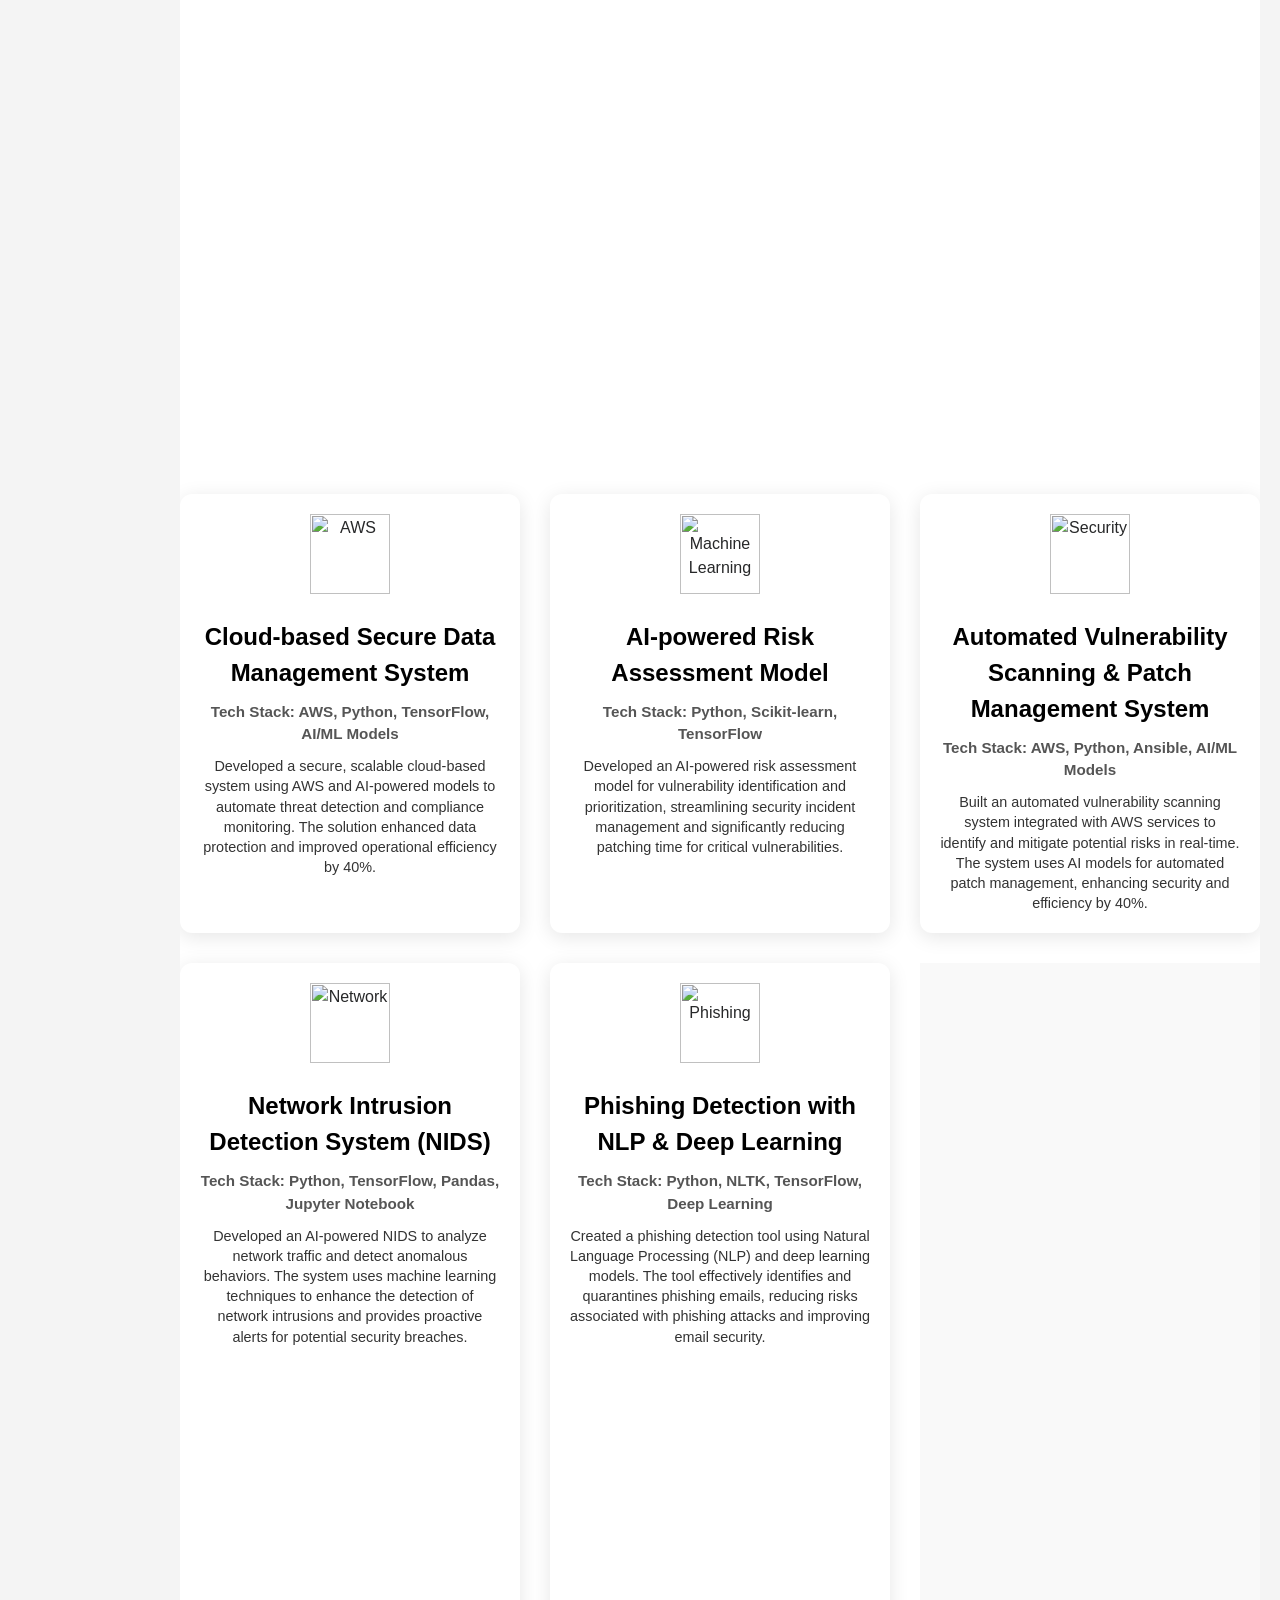
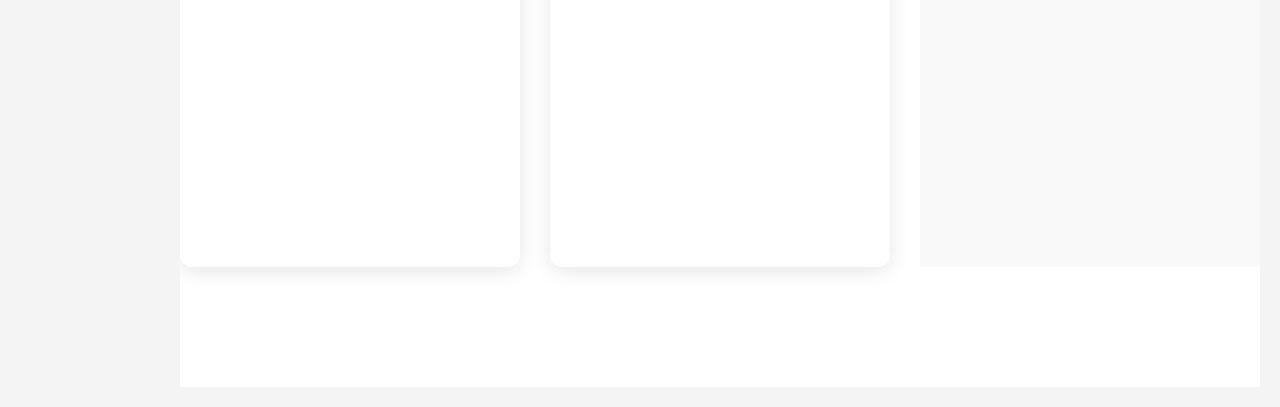
==== commit e7b935a6: "Update index.html" ====
--- a/index.html
+++ b/index.html
@@ -121,13 +121,7 @@
 </div>
 
 
-    </section><!-- /About Section -->
-
-        </div>
-
-      </div>
-
-  <!DOCTYPE html>
+    <!DOCTYPE html>
 <html lang="en">
 <head>
     <meta charset="UTF-8">
@@ -174,60 +168,38 @@
             padding: 20px;
             box-shadow: 0 2px 10px rgba(0, 0, 0, 0.1);
             transition: transform 0.3s;
+            display: flex;
+            flex-direction: column;
+            align-items: center;
         }
 
         .skills-category:hover {
             transform: translateY(-5px);
         }
 
-        h3 {
+        .skills-category h3 {
             margin-bottom: 20px;
             font-weight: bold;
             color: #555;
-        }
-
-        .progress {
-            margin: 15px 0;
+            font-size: 1.2rem;
+        }
+
+        .skills-category div {
             display: flex;
             align-items: center;
-        }
-
-        .skill {
-            flex: 1;
-            display: flex;
-            justify-content: space-between;
-            align-items: center;
-            font-weight: bold;
-            font-size: 1.1em;
+            margin-bottom: 10px;
+            font-size: 1rem;
             color: #333;
-        }
-
-        .progress-bar-wrap {
-            background: #e0e0e0;
-            border-radius: 5px;
-            overflow: hidden;
-            height: 12px;
-            width: 100%;
-            margin-left: 10px;
-            flex: 1;
-        }
-
-        .progress-bar {
-            background: #4caf50;
-            height: 100%;
-        }
-
-        .val {
-            margin-left: 10px;
-            white-space: nowrap;
-            font-weight: bold;
-            font-size: 1.1em;
         }
 
         .skills-category img {
             width: 30px;
             height: 30px;
             margin-right: 10px;
+        }
+
+        .skills-category span {
+            text-align: left;
         }
 
         @media (max-width: 800px) {
@@ -741,7 +713,7 @@
         <div class="row gy-4">
             <!-- Contact Information -->
             <div class="col-lg-4 d-flex flex-column align-items-start">
-                <div class="info-item d-flex" data-aos="fade-up" data-aos-delay="200" style="margin-bottom: 30px; padding: 20px; background-color: #fff; border-radius: 8px; box-shadow: 0 4px 8px rgba(0, 0, 0, 0.1);">
+                <div class="info-item d-flex" data-aos="fade-up" data-aos-delay="200" style="margin-bottom: 30px; padding: 25px; background-color: #fff; border-radius: 8px; box-shadow: 0 4px 8px rgba(0, 0, 0, 0.1);">
                     <i class="bi bi-geo-alt" style="font-size: 2rem; color: #4caf50; flex-shrink: 0; margin-right: 15px;"></i>
                     <div>
                         <h3 style="font-weight: 600; color: #333;">Address</h3>
@@ -749,7 +721,7 @@
                     </div>
                 </div><!-- End Info Item -->
 
-                <div class="info-item d-flex" data-aos="fade-up" data-aos-delay="300" style="margin-bottom: 30px; padding: 20px; background-color: #fff; border-radius: 8px; box-shadow: 0 4px 8px rgba(0, 0, 0, 0.1);">
+                <div class="info-item d-flex" data-aos="fade-up" data-aos-delay="300" style="margin-bottom: 30px; padding: 25px; background-color: #fff; border-radius: 8px; box-shadow: 0 4px 8px rgba(0, 0, 0, 0.1);">
                     <i class="bi bi-telephone" style="font-size: 2rem; color: #4caf50; flex-shrink: 0; margin-right: 15px;"></i>
                     <div>
                         <h3 style="font-weight: 600; color: #333;">Call Us</h3>
@@ -757,7 +729,7 @@
                     </div>
                 </div><!-- End Info Item -->
 
-                <div class="info-item d-flex" data-aos="fade-up" data-aos-delay="400" style="margin-bottom: 30px; padding: 20px; background-color: #fff; border-radius: 8px; box-shadow: 0 4px 8px rgba(0, 0, 0, 0.1);">
+                <div class="info-item d-flex" data-aos="fade-up" data-aos-delay="400" style="margin-bottom: 30px; padding: 25px; background-color: #fff; border-radius: 8px; box-shadow: 0 4px 8px rgba(0, 0, 0, 0.1);">
                     <i class="bi bi-envelope" style="font-size: 2rem; color: #4caf50; flex-shrink: 0; margin-right: 15px;"></i>
                     <div>
                         <h3 style="font-weight: 600; color: #333;">Email Us</h3>
@@ -791,7 +763,7 @@
                             <div class="error-message" style="color: red; display: none;"></div>
                             <div class="sent-message" style="color: green; display: none;">Your message has been sent. Thank you!</div>
 
-                            <button type="submit" style="padding: 10px 20px; font-size: 1.1rem; border-radius: 8px; background-color: #4caf50; color: #fff; border: none; cursor: pointer; transition: 0.3s;">
+                            <button type="submit" style="padding: 12px 25px; font-size: 1.1rem; border-radius: 8px; background-color: #4caf50; color: #fff; border: none; cursor: pointer; transition: 0.3s;">
                                 Send Message
                             </button>
                         </div>
@@ -803,60 +775,3 @@
 </section><!-- End Contact Section -->
 
 
-        </div>
-
-      </div>
-
-    </section><!-- /Contact Section -->
-
-  </main>
-
-  <footer id="footer" class="footer position-relative light-background">
-    <div class="container">
-      <h3 class="sitename">Anil Kumar Valusa</h3>
-      <div class="social-links d-flex justify-content-center">
-        <a href=""><i class="bi bi-twitter-x"></i></a>
-        <a href=""><i class="bi bi-facebook"></i></a>
-        <a href=""><i class="bi bi-instagram"></i></a>
-        <a href=""><i class="bi bi-skype"></i></a>
-        <a href=""><i class="bi bi-linkedin"></i></a>
-      </div>
-      <div class="container">
-        <div class="copyright">
-          <span>Copyright</span> <strong class="px-1 sitename"></strong> <span>All Rights Reserved - 2024</span>
-        </div>
-        <div class="credits">
-          <!-- All the links in the footer should remain intact. -->
-          <!-- You can delete the links only if you've purchased the pro version. -->
-          <!-- Licensing information: https://bootstrapmade.com/license/ -->
-          <!-- Purchase the pro version with working PHP/AJAX contact form: [buy-url] -->
-        
-        </div>
-      </div>
-    </div>
-  </footer>
-
-  <!-- Scroll Top -->
-  <a href="#" id="scroll-top" class="scroll-top d-flex align-items-center justify-content-center"><i class="bi bi-arrow-up-short"></i></a>
-
-  <!-- Preloader -->
-  <div id="preloader"></div>
-
-  <!-- Vendor JS Files -->
-  <script src="assets/vendor/bootstrap/js/bootstrap.bundle.min.js"></script>
-  <script src="assets/vendor/php-email-form/validate.js"></script>
-  <script src="assets/vendor/aos/aos.js"></script>
-  <script src="assets/vendor/typed.js/typed.umd.js"></script>
-  <script src="assets/vendor/purecounter/purecounter_vanilla.js"></script>
-  <script src="assets/vendor/waypoints/noframework.waypoints.js"></script>
-  <script src="assets/vendor/glightbox/js/glightbox.min.js"></script>
-  <script src="assets/vendor/imagesloaded/imagesloaded.pkgd.min.js"></script>
-  <script src="assets/vendor/isotope-layout/isotope.pkgd.min.js"></script>
-  <script src="assets/vendor/swiper/swiper-bundle.min.js"></script>
-
-  <!-- Main JS File -->
-  <script src="assets/js/main.js"></script>
-
-</body>
-
-</html>
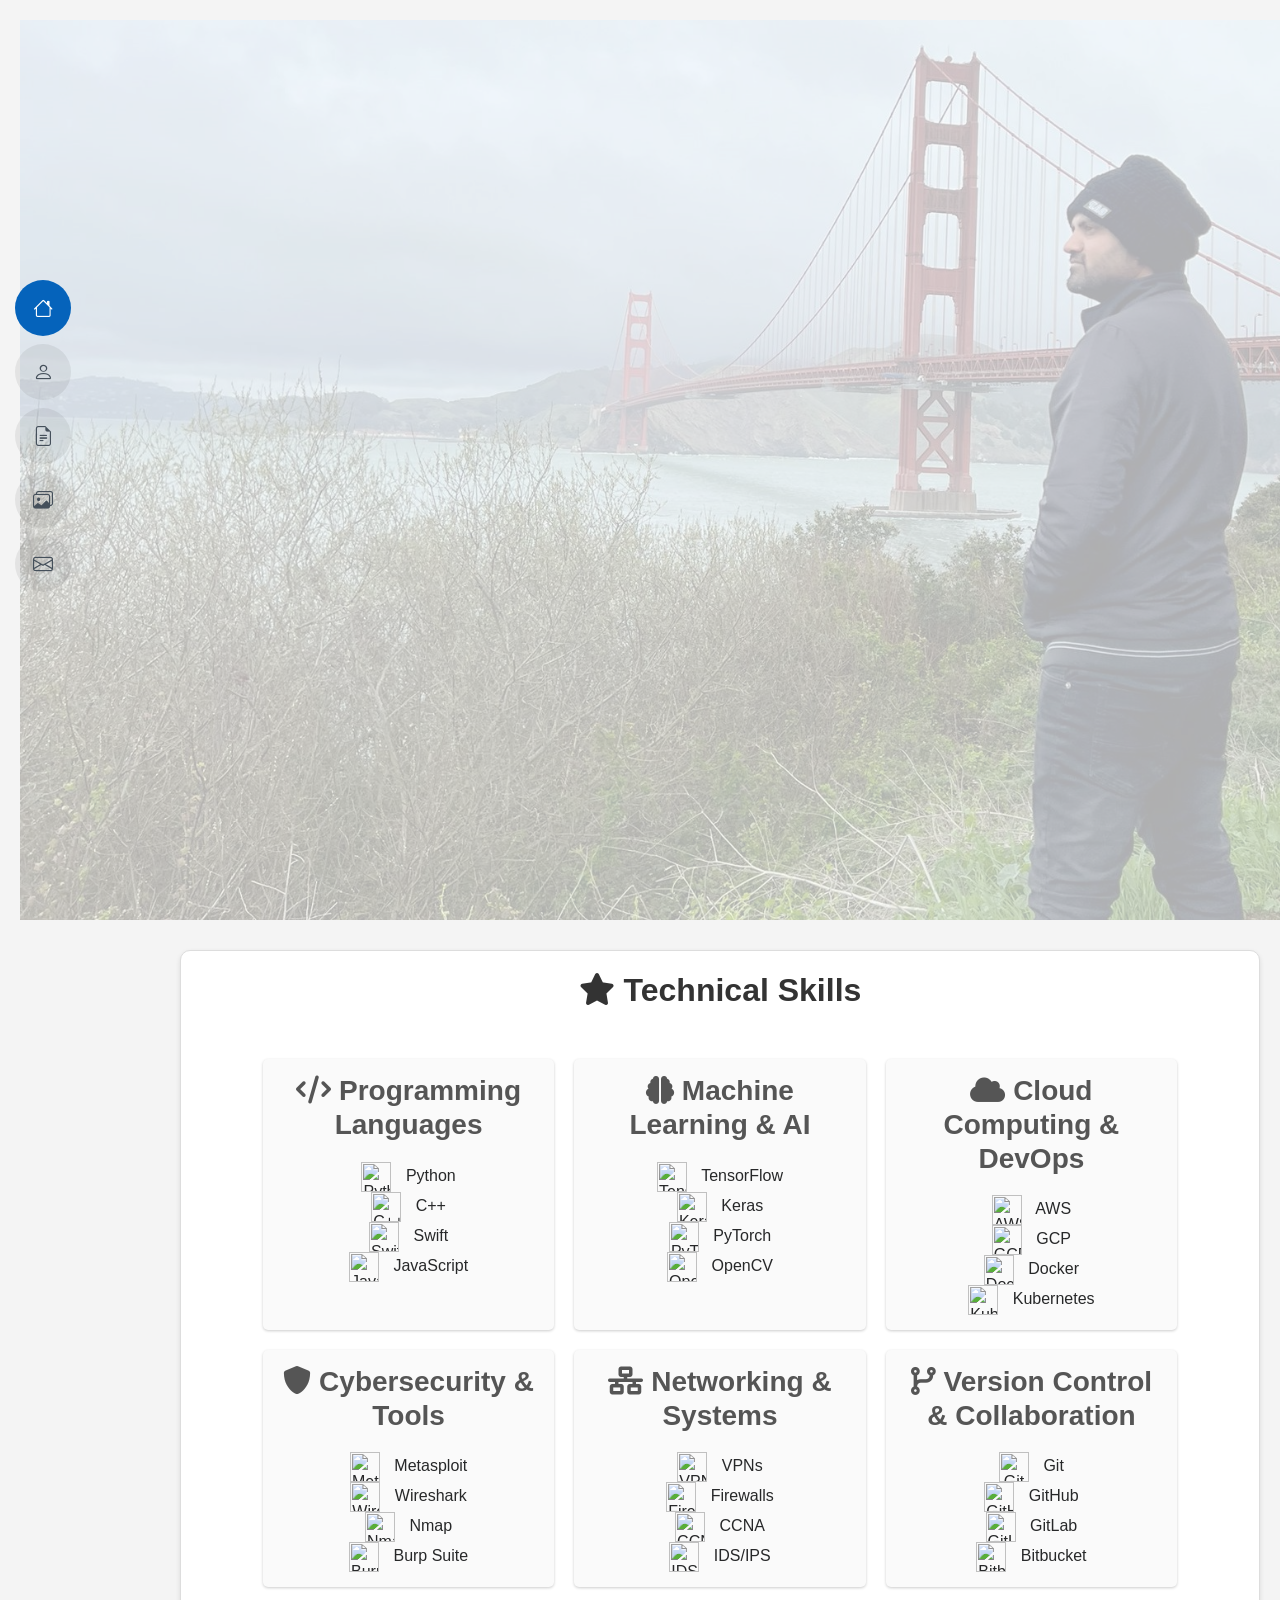
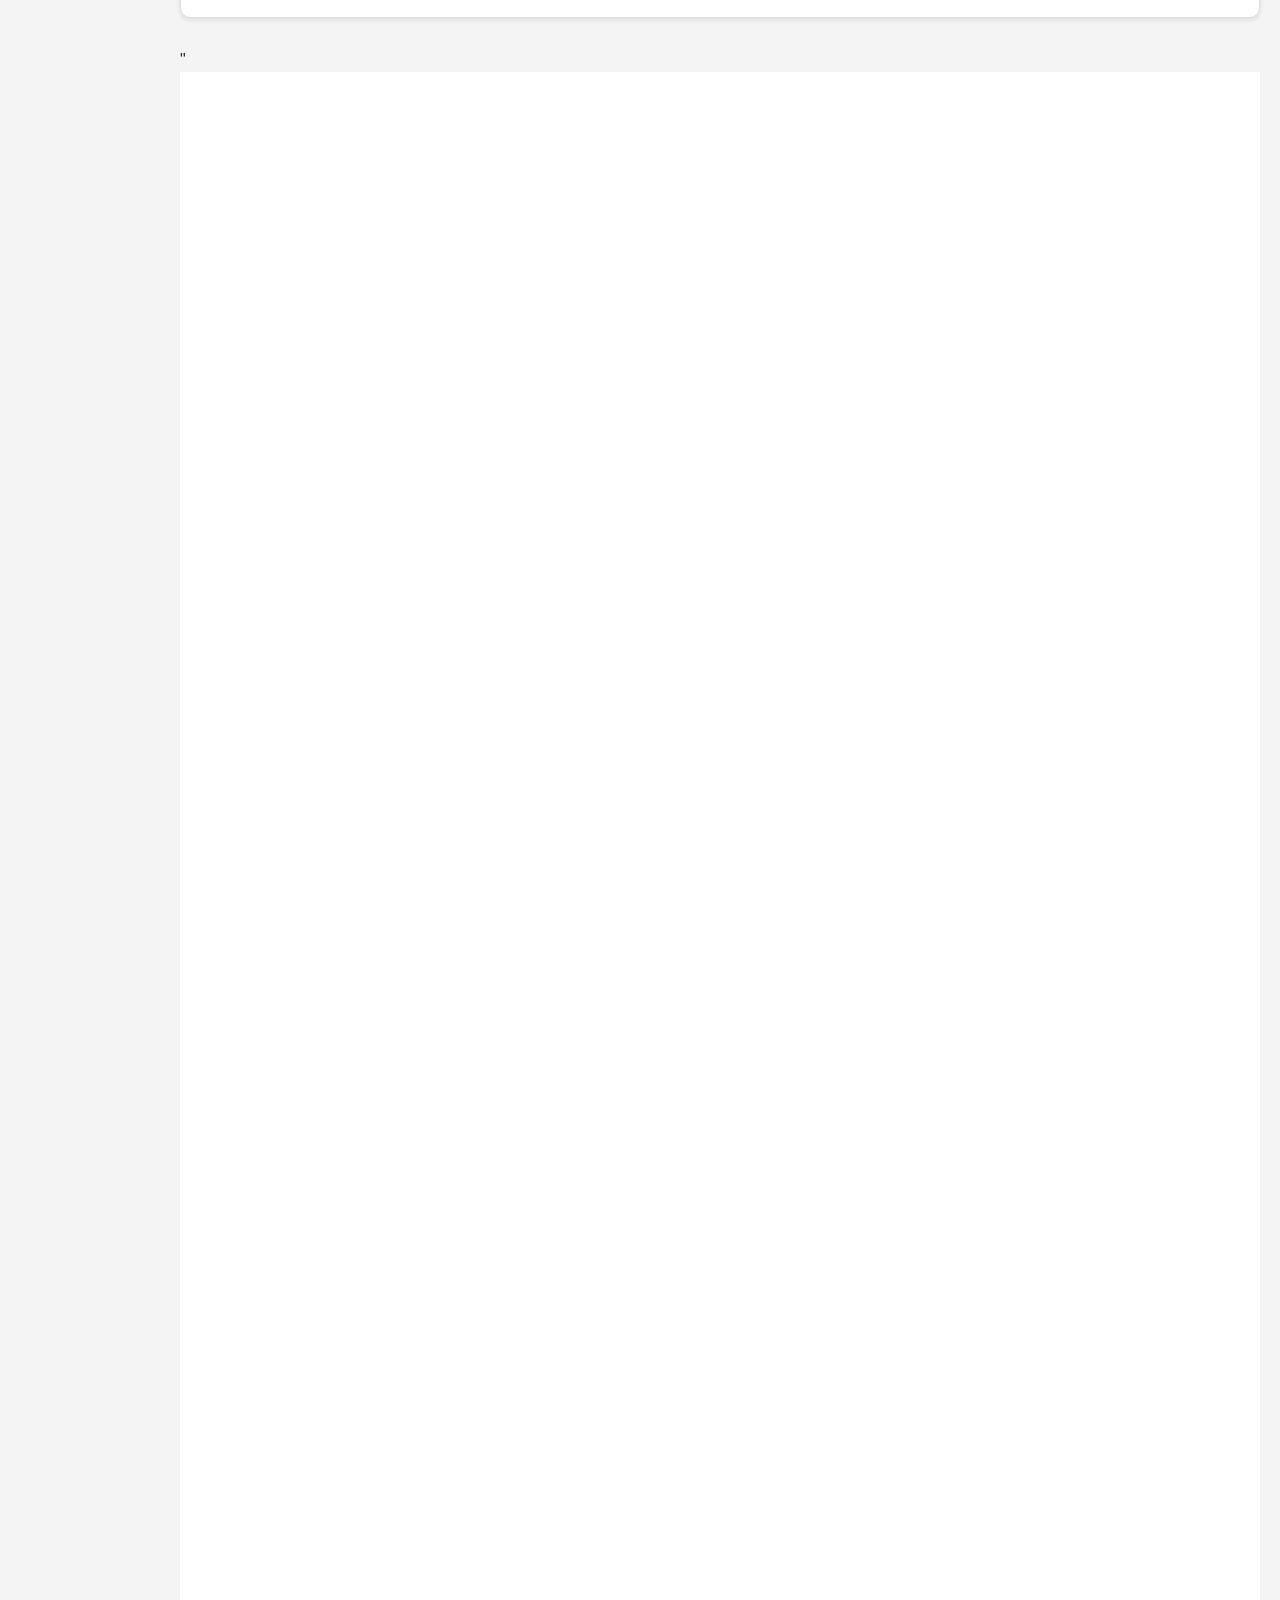
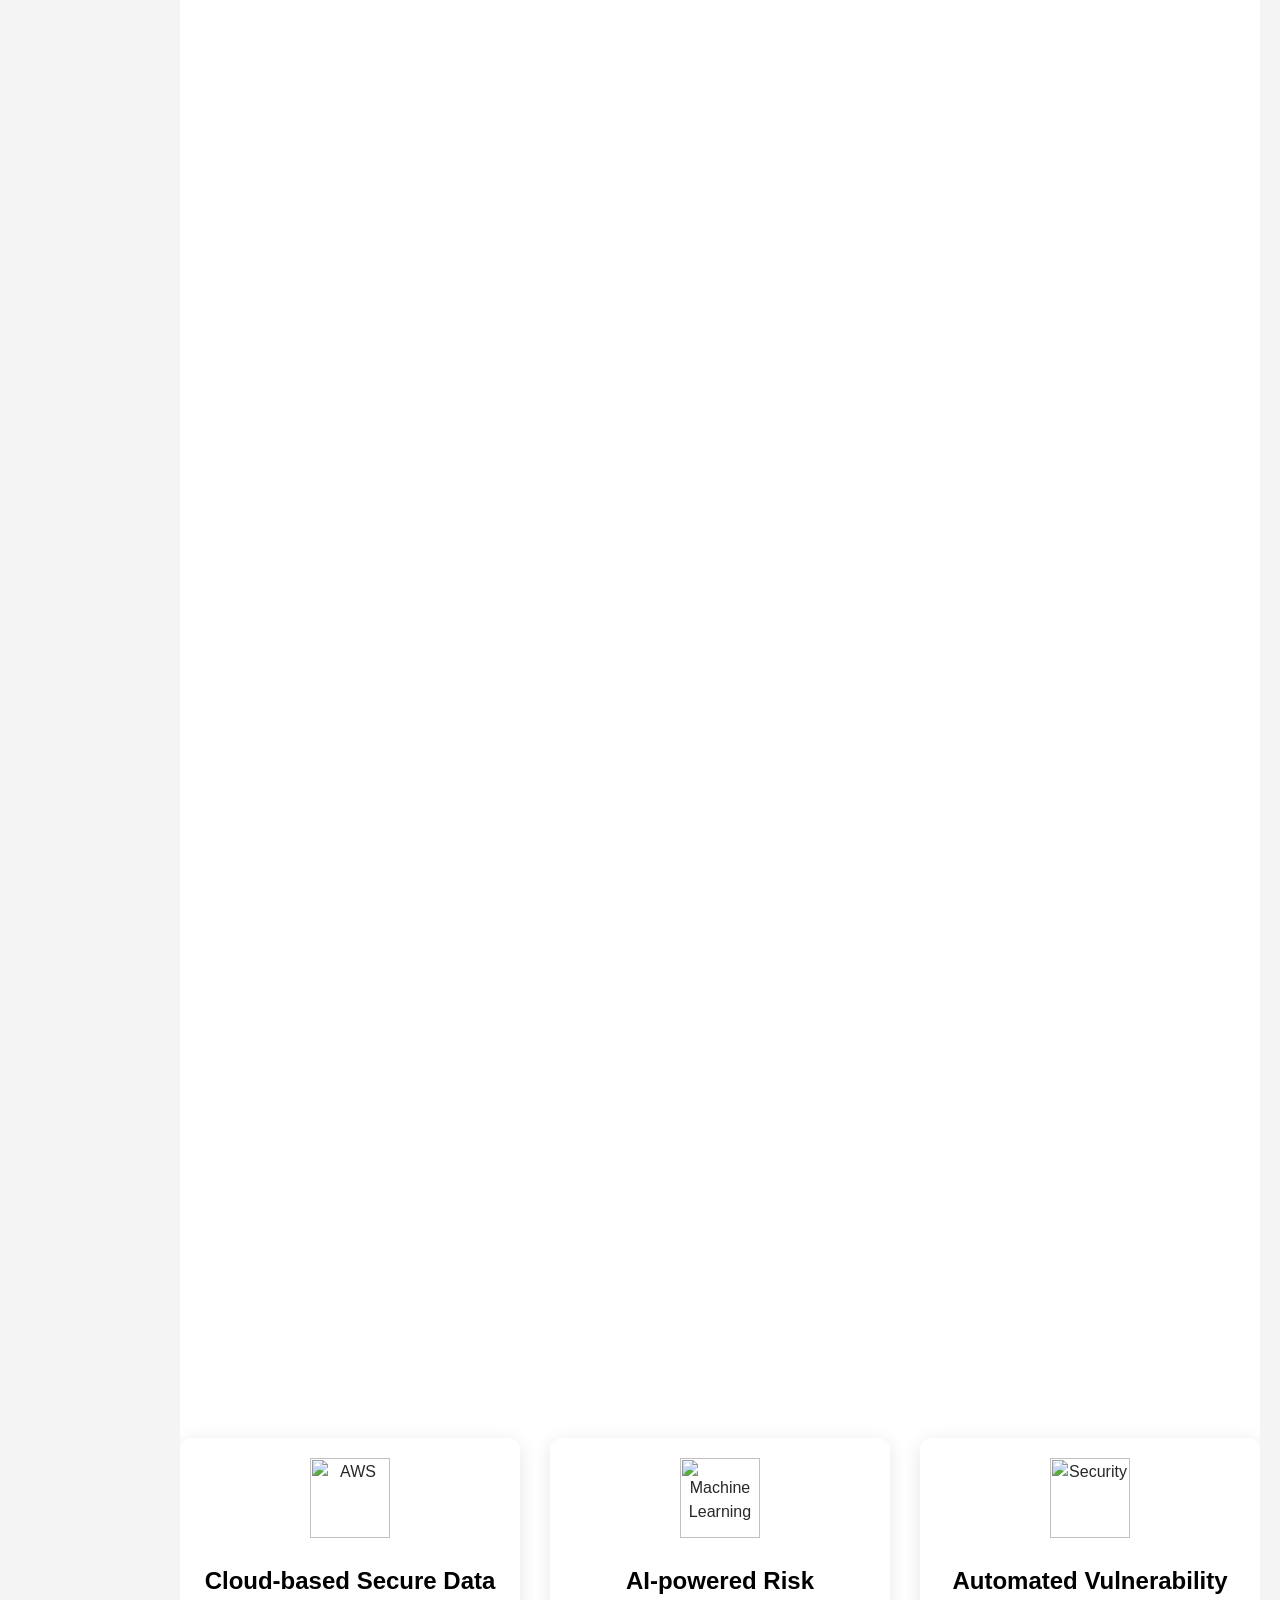
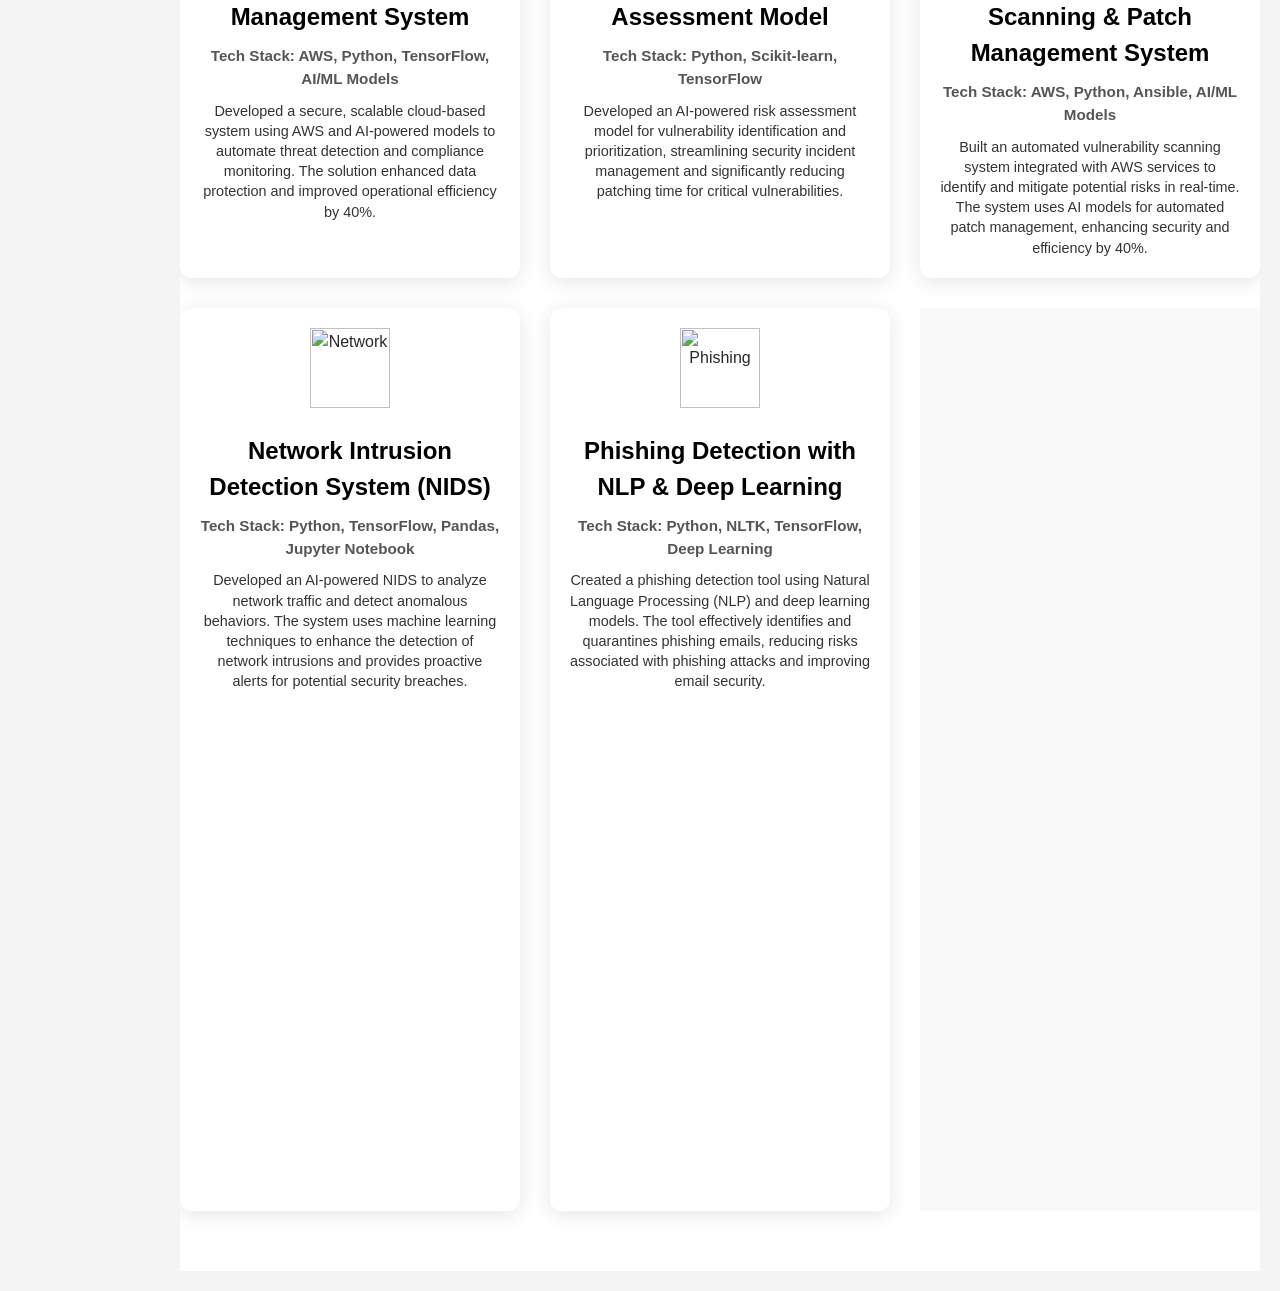
==== commit f880ebeb: "Update index.html" ====
--- a/index.html
+++ b/index.html
@@ -76,52 +76,15 @@
         </div>
       </div>
 
-    </section><!-- /Hero Section -->
-
-    <!-- About Section -->
-    <section id="about" class="about section">
-
-      <!-- Section Title -->
-      <div class="container section-title" data-aos="fade-up">
-        <h2>About</h2>
-        <p>
-I am an experienced Cybersecurity Analyst with a strong focus on AI/ML integration, cloud security, and automation. I hold a Master of Science in Cybersecurity, and have hands-on experience working with technologies like Python, TensorFlow, Keras, AWS, GCP, and cloud-based security solutions. My expertise spans across cyber threat detection, anomaly detection using AI/ML, penetration testing, network security, and vulnerability assessments.
-
-In addition, I have worked on optimizing operational efficiency by integrating AI models, automating processes, and securing cloud infrastructure. My passion for continuous learning drives me to stay on top of emerging technologies and apply them to strengthen digital environments. I am committed to leveraging my skills to safeguard critical assets, improve organizational security posture, and drive innovation in the cybersecurity landscape.</p>
-      </div><!-- End Section Title -->
-
-<div class="container" data-aos="fade-up" data-aos-delay="100">
-
-  <div class="row gy-4 justify-content-center">
-    <div class="col-lg-4">
-      <img src="assets/img/profile-img.jpeg" class="img-fluid" alt="Profile Image">
-    </div>
-    <div class="col-lg-8 content">
-      <h2>Cybersecurity Analyst | AI/ML & Cloud Security Specialist</h2>
-      <p class="fst-italic py-3">
-        Passionate about securing digital environments and optimizing IT workflows through advanced AI/ML technologies and cloud security practices.
-      </p>
-      <div class="row">
-        <div class="col-lg-6">
-          <ul>
-            <li><i class="bi bi-chevron-right"></i> <strong>Phone:</strong> <span>+1 562 284 9461</span></li>
-            <li><i class="bi bi-chevron-right"></i> <strong>City:</strong> <span>California, USA</span></li>
-          </ul>
+
+
+    "</section><!-- /About Section -->
+
         </div>
-        <div class="col-lg-6">
-          <ul>
-            <li><i class="bi bi-chevron-right"></i> <strong>Degree:</strong> <span>Master's in Cyber Security</span></li>
-            <li><i class="bi bi-chevron-right"></i> <strong>Email:</strong> <span>anilvalusa@gmail.com</span></li>
-          </ul>
-        </div>
+
       </div>
-    </div>
-  </div>
-
-</div>
-
-
-    <!DOCTYPE html>
+
+  <!DOCTYPE html>
 <html lang="en">
 <head>
     <meta charset="UTF-8">
@@ -168,38 +131,60 @@
             padding: 20px;
             box-shadow: 0 2px 10px rgba(0, 0, 0, 0.1);
             transition: transform 0.3s;
-            display: flex;
-            flex-direction: column;
-            align-items: center;
         }
 
         .skills-category:hover {
             transform: translateY(-5px);
         }
 
-        .skills-category h3 {
+        h3 {
             margin-bottom: 20px;
             font-weight: bold;
             color: #555;
-            font-size: 1.2rem;
-        }
-
-        .skills-category div {
+        }
+
+        .progress {
+            margin: 15px 0;
             display: flex;
             align-items: center;
-            margin-bottom: 10px;
-            font-size: 1rem;
+        }
+
+        .skill {
+            flex: 1;
+            display: flex;
+            justify-content: space-between;
+            align-items: center;
+            font-weight: bold;
+            font-size: 1.1em;
             color: #333;
+        }
+
+        .progress-bar-wrap {
+            background: #e0e0e0;
+            border-radius: 5px;
+            overflow: hidden;
+            height: 12px;
+            width: 100%;
+            margin-left: 10px;
+            flex: 1;
+        }
+
+        .progress-bar {
+            background: #4caf50;
+            height: 100%;
+        }
+
+        .val {
+            margin-left: 10px;
+            white-space: nowrap;
+            font-weight: bold;
+            font-size: 1.1em;
         }
 
         .skills-category img {
             width: 30px;
             height: 30px;
             margin-right: 10px;
-        }
-
-        .skills-category span {
-            text-align: left;
         }
 
         @media (max-width: 800px) {
@@ -350,6 +335,7 @@
     </div>
 </body>
 </html>
+"
 
 
     <!-- Resume Section -->
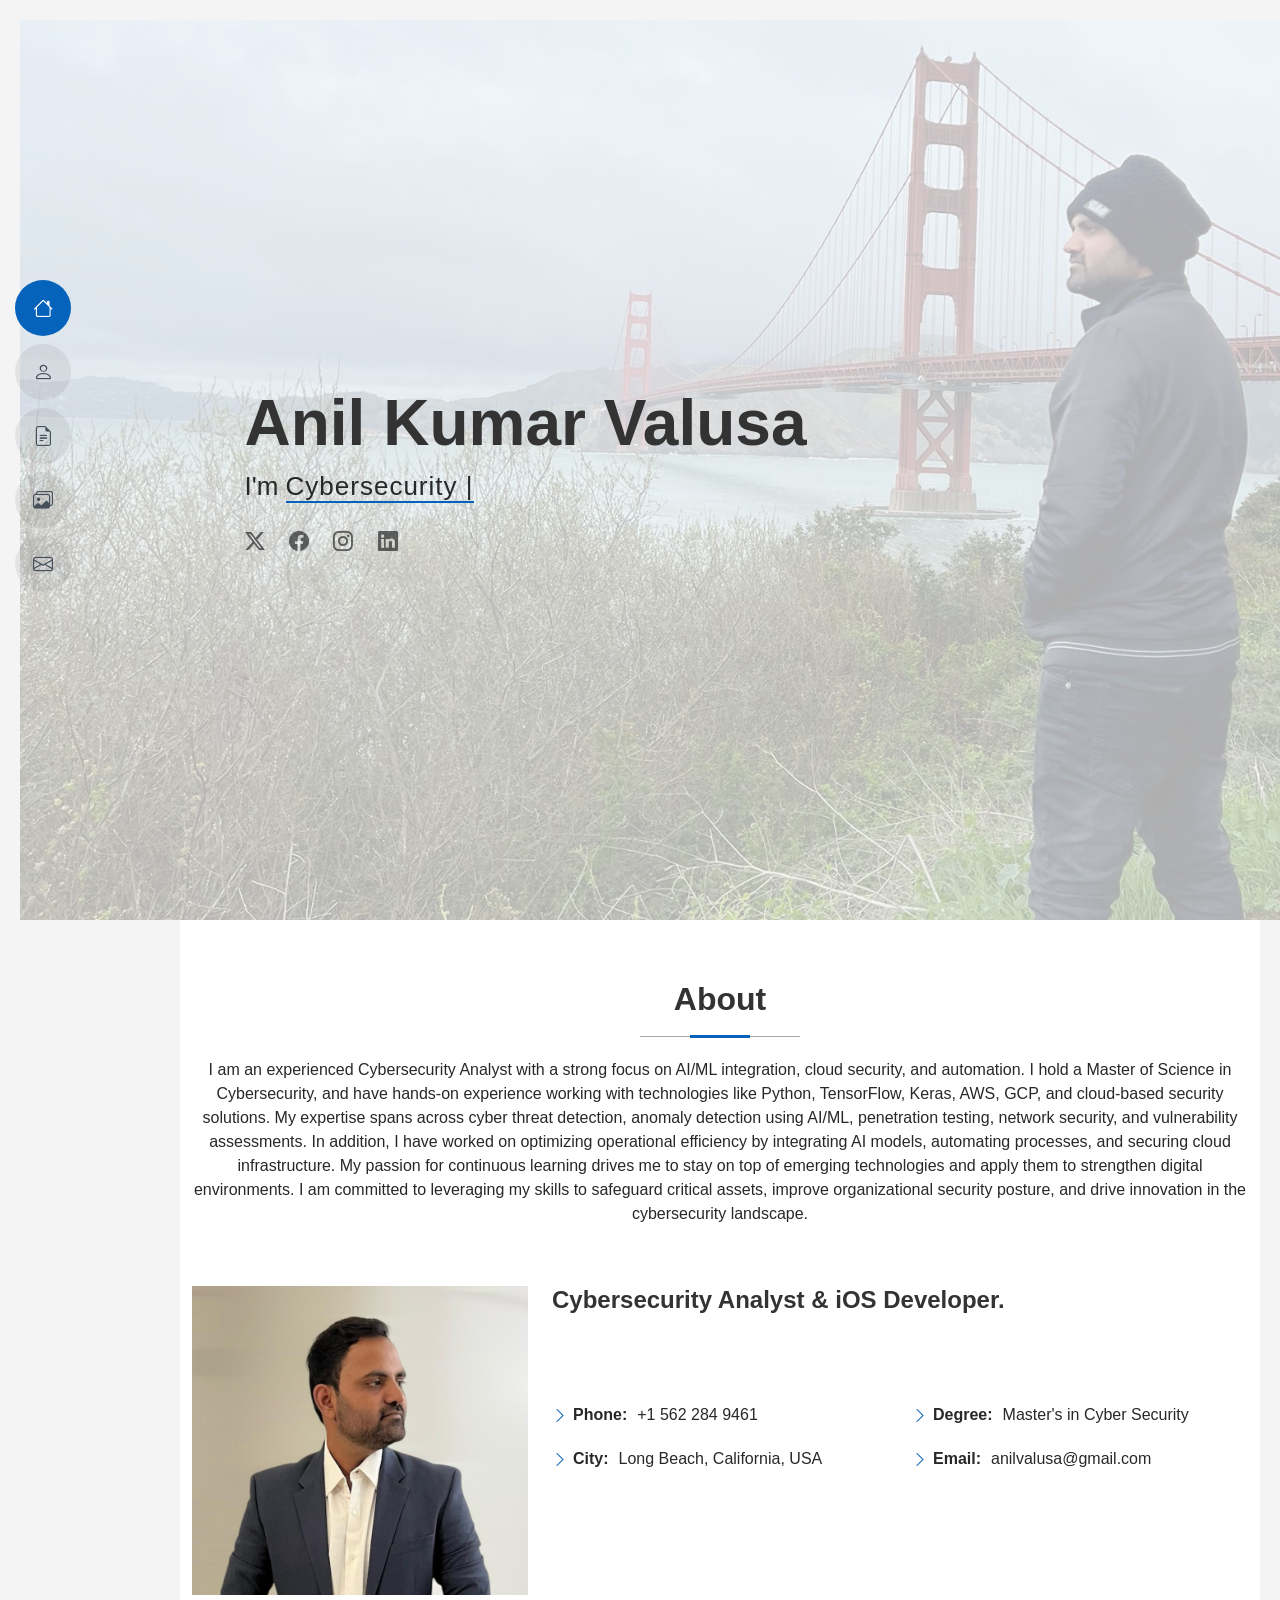
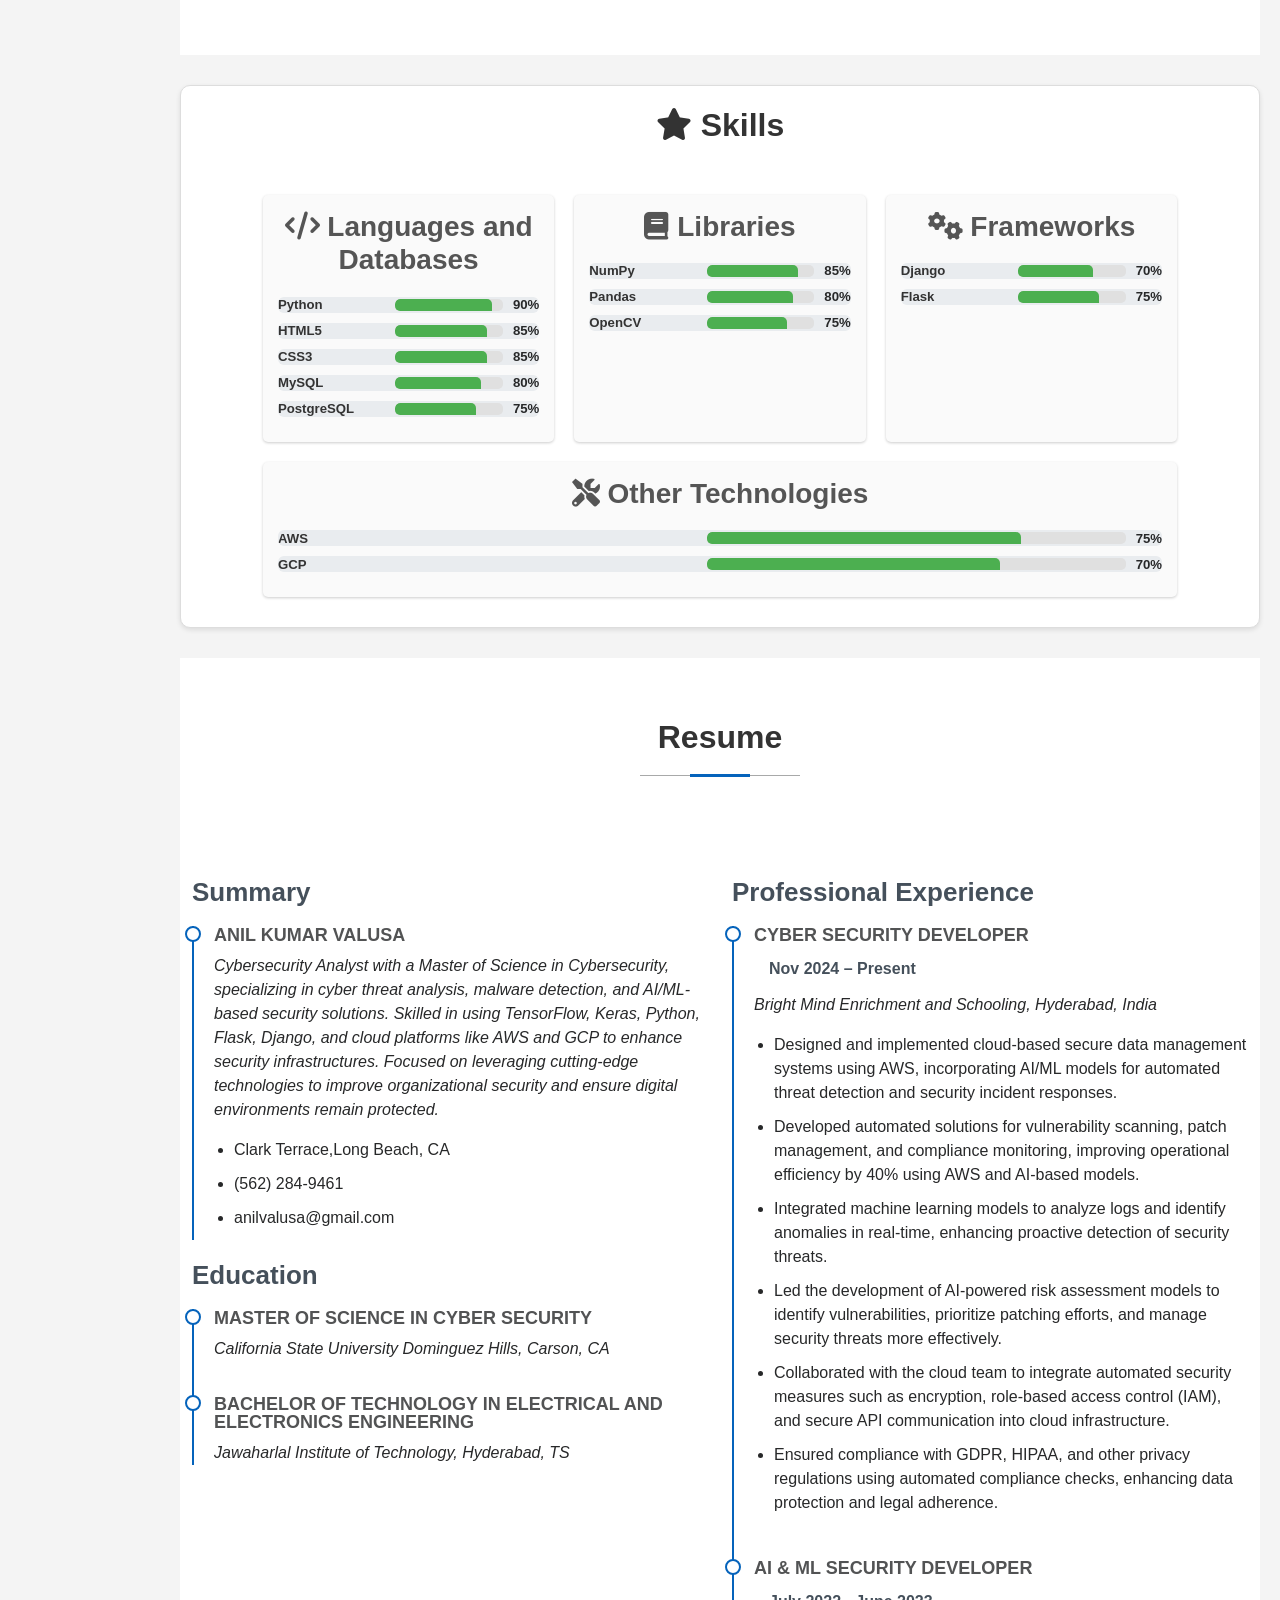
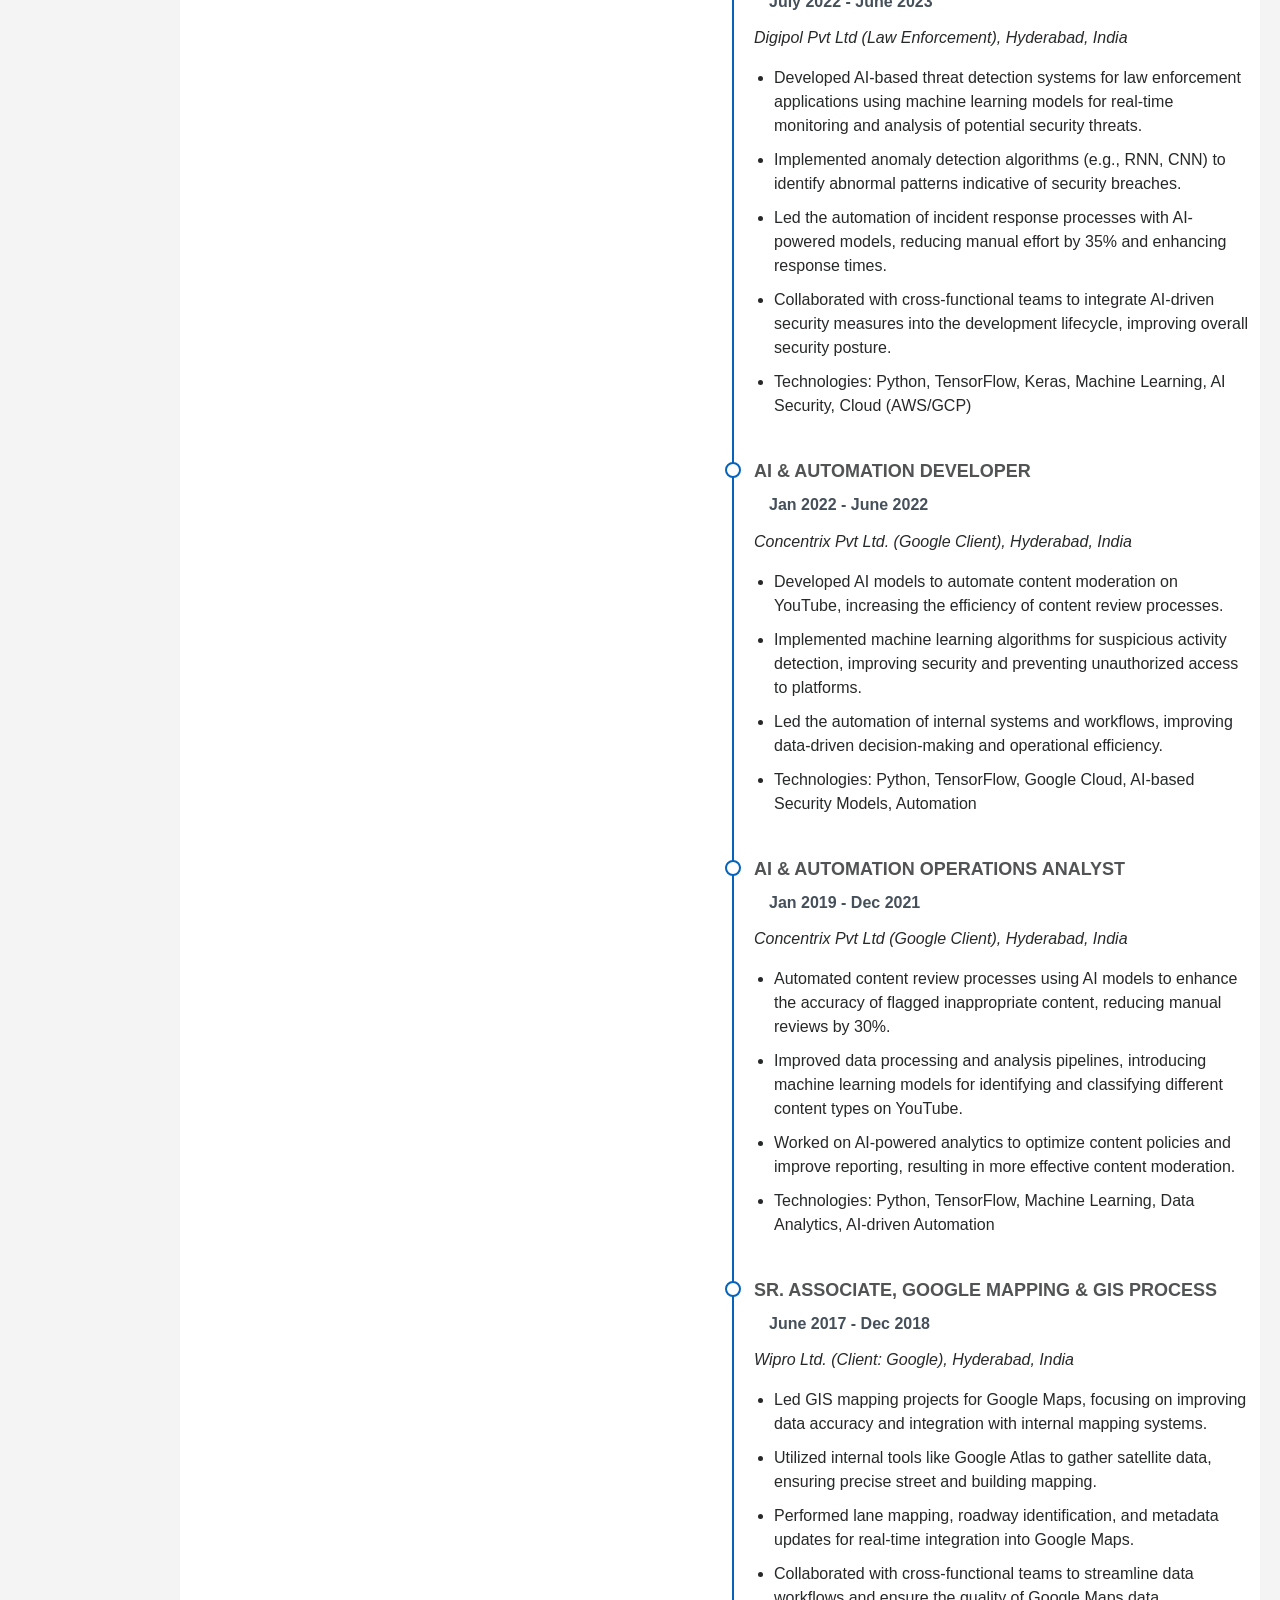
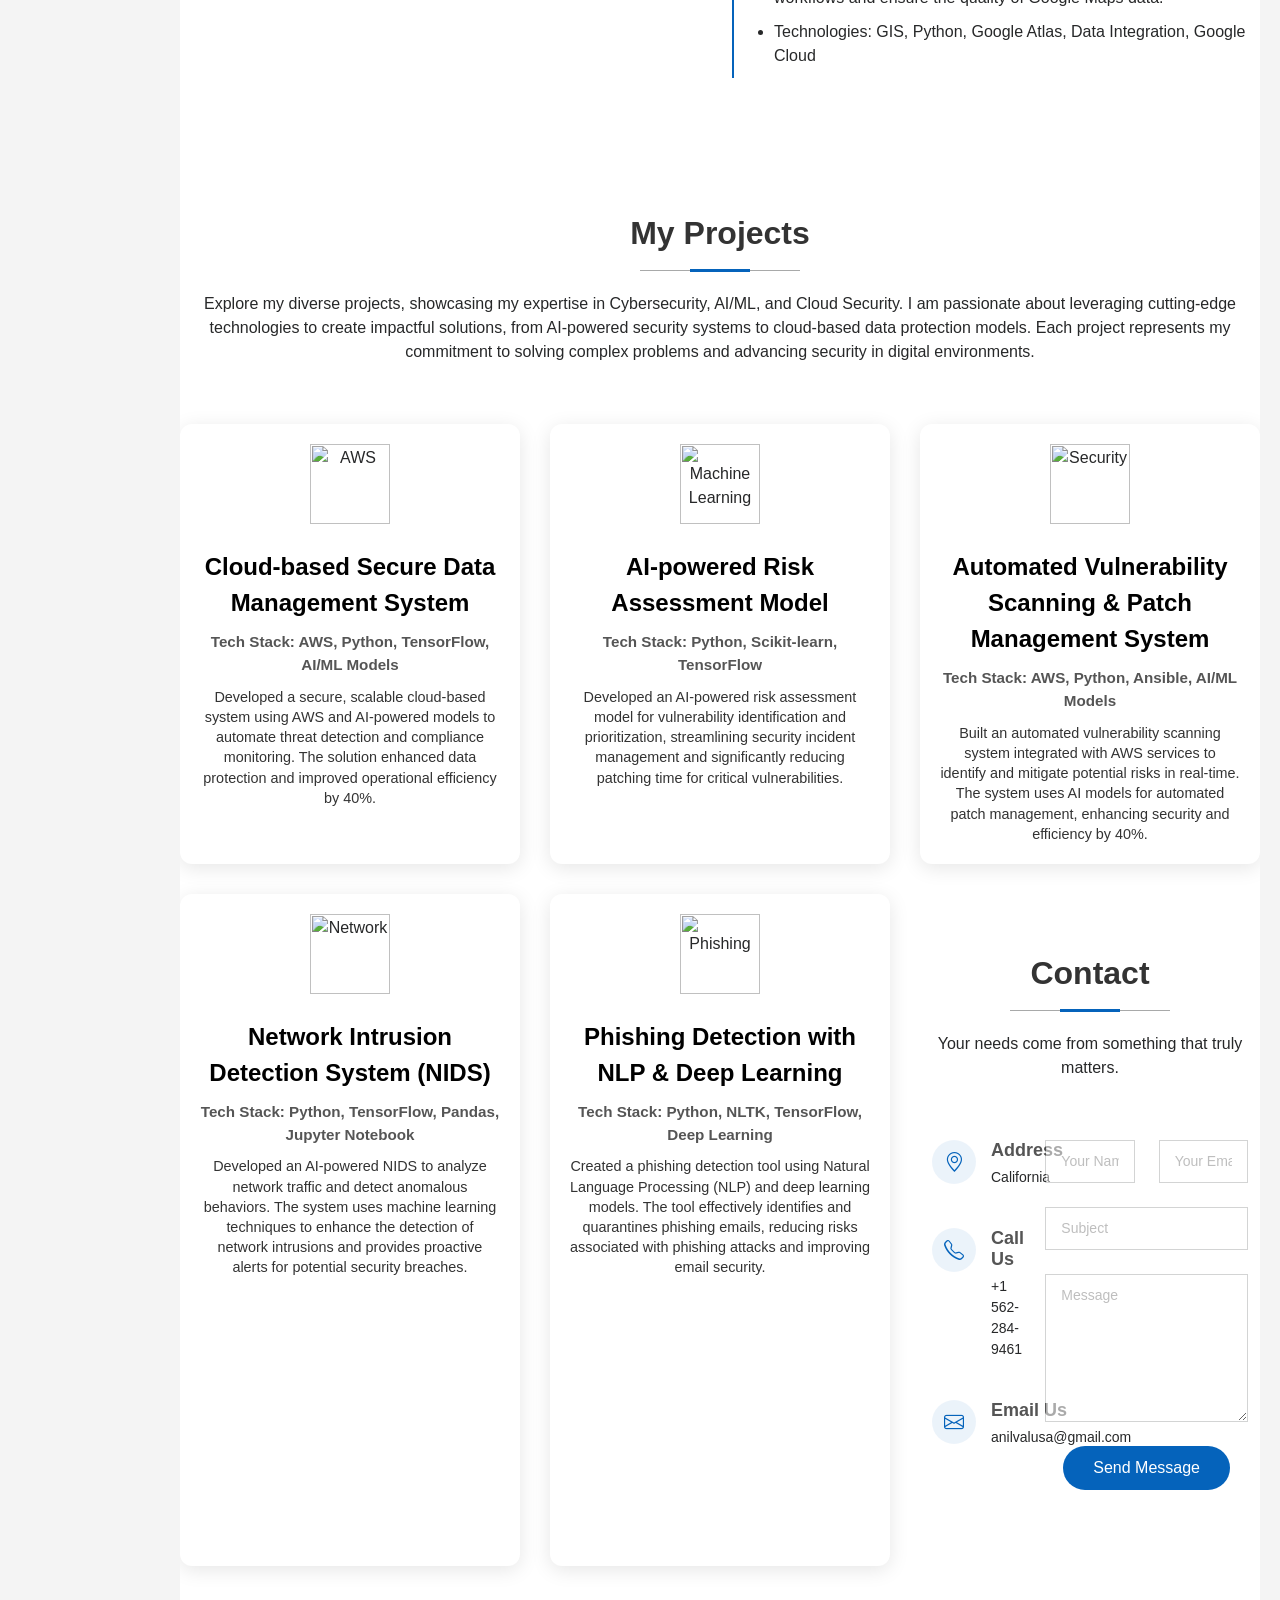
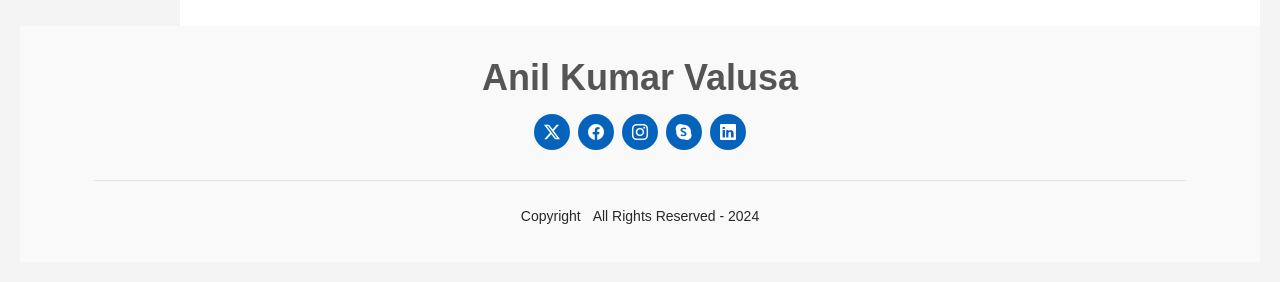
==== commit b6ea950b: "Update index.html" ====
--- a/index.html
+++ b/index.html
@@ -76,15 +76,62 @@
         </div>
       </div>
 
-
-
-    "</section><!-- /About Section -->
-
+    </section><!-- /Hero Section -->
+
+    <!-- About Section -->
+    <section id="about" class="about section">
+
+      <!-- Section Title -->
+      <div class="container section-title" data-aos="fade-up">
+        <h2>About</h2>
+        <p>
+I am an experienced Cybersecurity Analyst with a strong focus on AI/ML integration, cloud security, and automation. I hold a Master of Science in Cybersecurity, and have hands-on experience working with technologies like Python, TensorFlow, Keras, AWS, GCP, and cloud-based security solutions. My expertise spans across cyber threat detection, anomaly detection using AI/ML, penetration testing, network security, and vulnerability assessments.
+
+In addition, I have worked on optimizing operational efficiency by integrating AI models, automating processes, and securing cloud infrastructure. My passion for continuous learning drives me to stay on top of emerging technologies and apply them to strengthen digital environments. I am committed to leveraging my skills to safeguard critical assets, improve organizational security posture, and drive innovation in the cybersecurity landscape.</p>
+      </div><!-- End Section Title -->
+
+      <div class="container" data-aos="fade-up" data-aos-delay="100">
+
+        <div class="row gy-4 justify-content-center">
+          <div class="col-lg-4">
+            <img src="assets/img/profile-img.jpeg" class="img-fluid" alt="">
+          </div>
+          <div class="col-lg-8 content">
+            <h2>Cybersecurity Analyst &amp; iOS Developer.</h2>
+            <p class="fst-italic py-3">
+            </p>
+            <div class="row">
+              <div class="col-lg-6">
+                <ul>
+                  <li><i class="bi bi-chevron-right"></i> <strong>Phone:</strong> <span>+1 562 284 9461</span></li>
+                  <li><i class="bi bi-chevron-right"></i> <strong>City:</strong> <span>Long Beach, California, USA</span></li>
+                </ul>
+              </div>
+              <div class="col-lg-6">
+                <ul>
+                  <li><i class="bi bi-chevron-right"></i> <strong>Degree:</strong> <span>Master's in Cyber Security</span></li>
+                  <li><i class="bi bi-chevron-right"></i> <strong>Email:</strong> <span>anilvalusa@gmail.com</span></li>
+                  
+                </ul>
+              </div>
+            </div>
+            <p class="py-3">
+            </p>
+          </div>
         </div>
 
       </div>
 
-  <!DOCTYPE html>
+    </section><!-- /About Section -->
+
+        </div>
+
+      </div>
+
+    </section><!-- /Stats Section -->
+
+<!DOCTYPE html>
+<!DOCTYPE html>
 <html lang="en">
 <head>
     <meta charset="UTF-8">
@@ -96,7 +143,7 @@
             font-family: 'Arial', sans-serif;
             margin: 0;
             padding: 0;
-            background-color: #eef2f3;
+            background-color: #eef2f3; /* Light background for contrast */
         }
 
         .skills-section {
@@ -106,8 +153,8 @@
             box-shadow: 0 4px 20px rgba(0, 0, 0, 0.1);
             border-radius: 10px;
             max-width: 1200px;
-            margin: 30px auto;
-            border: 1px solid #ddd;
+            margin: 30px auto; /* Centered section with margin */
+            border: 1px solid #ddd; /* Light border for definition */
         }
 
         h2 {
@@ -170,7 +217,7 @@
         }
 
         .progress-bar {
-            background: #4caf50;
+            background: #4caf50; /* Green color for the bar */
             height: 100%;
         }
 
@@ -181,153 +228,125 @@
             font-size: 1.1em;
         }
 
-        .skills-category img {
-            width: 30px;
-            height: 30px;
-            margin-right: 10px;
-        }
-
         @media (max-width: 800px) {
             .skills-category {
-                flex: 1 1 calc(50% - 20px);
+                flex: 1 1 calc(50% - 20px); /* Two columns on medium screens */
             }
         }
 
         @media (max-width: 500px) {
             .skills-category {
-                flex: 1 1 100%;
+                flex: 1 1 100%; /* Single column on small screens */
             }
         }
     </style>
 </head>
 <body>
     <div class="skills-section">
-        <h2><i class="fas fa-star"></i> Technical Skills</h2>
+        <h2><i class="fas fa-star"></i> Skills</h2>
         <div class="skills-container">
 
-            <!-- Programming Languages -->
+            <!-- Languages and Databases -->
             <div class="skills-category">
-                <h3><i class="fas fa-code"></i> Programming Languages</h3>
-                <div>
-                    <img src="assets/img/python-logo.png" alt="Python Logo">
-                    <span>Python</span>
-                </div>
-                <div>
-                    <img src="assets/img/cpp-logo.png" alt="C++ Logo">
-                    <span>C++</span>
-                </div>
-                <div>
-                    <img src="assets/img/swift-logo.png" alt="Swift Logo">
-                    <span>Swift</span>
-                </div>
-                <div>
-                    <img src="assets/img/javascript-logo.png" alt="JavaScript Logo">
-                    <span>JavaScript</span>
+                <h3><i class="fas fa-code"></i> Languages and Databases</h3>
+                <div class="progress">
+                    <span class="skill"><span>Python</span></span>
+                    <div class="progress-bar-wrap">
+                        <div class="progress-bar" style="width: 90%;"></div>
+                    </div>
+                    <span class="val">90%</span>
+                </div>
+                <div class="progress">
+                    <span class="skill"><span>HTML5</span></span>
+                    <div class="progress-bar-wrap">
+                        <div class="progress-bar" style="width: 85%;"></div>
+                    </div>
+                    <span class="val">85%</span>
+                </div>
+                <div class="progress">
+                    <span class="skill"><span>CSS3</span></span>
+                    <div class="progress-bar-wrap">
+                        <div class="progress-bar" style="width: 85%;"></div>
+                    </div>
+                    <span class="val">85%</span>
+                </div>
+                <div class="progress">
+                    <span class="skill"><span>MySQL</span></span>
+                    <div class="progress-bar-wrap">
+                        <div class="progress-bar" style="width: 80%;"></div>
+                    </div>
+                    <span class="val">80%</span>
+                </div>
+                <div class="progress">
+                    <span class="skill"><span>PostgreSQL</span></span>
+                    <div class="progress-bar-wrap">
+                        <div class="progress-bar" style="width: 75%;"></div>
+                    </div>
+                    <span class="val">75%</span>
                 </div>
             </div>
 
-            <!-- Machine Learning & AI -->
+            <!-- Libraries -->
             <div class="skills-category">
-                <h3><i class="fas fa-brain"></i> Machine Learning & AI</h3>
-                <div>
-                    <img src="assets/img/tensorflow-logo.png" alt="TensorFlow Logo">
-                    <span>TensorFlow</span>
-                </div>
-                <div>
-                    <img src="assets/img/keras-logo.png" alt="Keras Logo">
-                    <span>Keras</span>
-                </div>
-                <div>
-                    <img src="assets/img/pytorch-logo.png" alt="PyTorch Logo">
-                    <span>PyTorch</span>
-                </div>
-                <div>
-                    <img src="assets/img/opencv-logo.png" alt="OpenCV Logo">
-                    <span>OpenCV</span>
+                <h3><i class="fas fa-book"></i> Libraries</h3>
+                <div class="progress">
+                    <span class="skill"><span>NumPy</span></span>
+                    <div class="progress-bar-wrap">
+                        <div class="progress-bar" style="width: 85%;"></div>
+                    </div>
+                    <span class="val">85%</span>
+                </div>
+                <div class="progress">
+                    <span class="skill"><span>Pandas</span></span>
+                    <div class="progress-bar-wrap">
+                        <div class="progress-bar" style="width: 80%;"></div>
+                    </div>
+                    <span class="val">80%</span>
+                </div>
+                <div class="progress">
+                    <span class="skill"><span>OpenCV</span></span>
+                    <div class="progress-bar-wrap">
+                        <div class="progress-bar" style="width: 75%;"></div>
+                    </div>
+                    <span class="val">75%</span>
                 </div>
             </div>
 
-            <!-- Cloud Computing & DevOps -->
+            <!-- Frameworks -->
             <div class="skills-category">
-                <h3><i class="fas fa-cloud"></i> Cloud Computing & DevOps</h3>
-                <div>
-                    <img src="assets/img/aws-logo.png" alt="AWS Logo">
-                    <span>AWS</span>
-                </div>
-                <div>
-                    <img src="assets/img/gcp-logo.png" alt="GCP Logo">
-                    <span>GCP</span>
-                </div>
-                <div>
-                    <img src="assets/img/docker-logo.png" alt="Docker Logo">
-                    <span>Docker</span>
-                </div>
-                <div>
-                    <img src="assets/img/kubernetes-logo.png" alt="Kubernetes Logo">
-                    <span>Kubernetes</span>
+                <h3><i class="fas fa-cogs"></i> Frameworks</h3>
+                <div class="progress">
+                    <span class="skill"><span>Django</span></span>
+                    <div class="progress-bar-wrap">
+                        <div class="progress-bar" style="width: 70%;"></div>
+                    </div>
+                    <span class="val">70%</span>
+                </div>
+                <div class="progress">
+                    <span class="skill"><span>Flask</span></span>
+                    <div class="progress-bar-wrap">
+                        <div class="progress-bar" style="width: 75%;"></div>
+                    </div>
+                    <span class="val">75%</span>
                 </div>
             </div>
 
-            <!-- Cybersecurity & Tools -->
+            <!-- Other Technologies -->
             <div class="skills-category">
-                <h3><i class="fas fa-shield-alt"></i> Cybersecurity & Tools</h3>
-                <div>
-                    <img src="assets/img/metasploit-logo.png" alt="Metasploit Logo">
-                    <span>Metasploit</span>
-                </div>
-                <div>
-                    <img src="assets/img/wireshark-logo.png" alt="Wireshark Logo">
-                    <span>Wireshark</span>
-                </div>
-                <div>
-                    <img src="assets/img/nmap-logo.png" alt="Nmap Logo">
-                    <span>Nmap</span>
-                </div>
-                <div>
-                    <img src="assets/img/burp-suite-logo.png" alt="Burp Suite Logo">
-                    <span>Burp Suite</span>
-                </div>
-            </div>
-
-            <!-- Networking & Systems -->
-            <div class="skills-category">
-                <h3><i class="fas fa-network-wired"></i> Networking & Systems</h3>
-                <div>
-                    <img src="assets/img/vpn-logo.png" alt="VPN Logo">
-                    <span>VPNs</span>
-                </div>
-                <div>
-                    <img src="assets/img/firewall-logo.png" alt="Firewall Logo">
-                    <span>Firewalls</span>
-                </div>
-                <div>
-                    <img src="assets/img/ccna-logo.png" alt="CCNA Logo">
-                    <span>CCNA</span>
-                </div>
-                <div>
-                    <img src="assets/img/ids-logo.png" alt="IDS Logo">
-                    <span>IDS/IPS</span>
-                </div>
-            </div>
-
-            <!-- Version Control & Collaboration -->
-            <div class="skills-category">
-                <h3><i class="fas fa-code-branch"></i> Version Control & Collaboration</h3>
-                <div>
-                    <img src="assets/img/git-logo.png" alt="Git Logo">
-                    <span>Git</span>
-                </div>
-                <div>
-                    <img src="assets/img/github-logo.png" alt="GitHub Logo">
-                    <span>GitHub</span>
-                </div>
-                <div>
-                    <img src="assets/img/gitlab-logo.png" alt="GitLab Logo">
-                    <span>GitLab</span>
-                </div>
-                <div>
-                    <img src="assets/img/bitbucket-logo.png" alt="Bitbucket Logo">
-                    <span>Bitbucket</span>
+                <h3><i class="fas fa-tools"></i> Other Technologies</h3>
+                <div class="progress">
+                    <span class="skill"><span>AWS</span></span>
+                    <div class="progress-bar-wrap">
+                        <div class="progress-bar" style="width: 75%;"></div>
+                    </div>
+                    <span class="val">75%</span>
+                </div>
+                <div class="progress">
+                    <span class="skill"><span>GCP</span></span>
+                    <div class="progress-bar-wrap">
+                        <div class="progress-bar" style="width: 70%;"></div>
+                    </div>
+                    <span class="val">70%</span>
                 </div>
             </div>
 
@@ -335,8 +354,9 @@
     </div>
 </body>
 </html>
-"
-
+
+
+    </section><!-- /Skills Section -->
 
     <!-- Resume Section -->
     <section id="resume" class="resume section">
@@ -357,7 +377,7 @@
               <h4>Anil Kumar Valusa</h4>
               <p><em>Cybersecurity Analyst with a Master of Science in Cybersecurity, specializing in cyber threat analysis, malware detection, and AI/ML-based security solutions. Skilled in using TensorFlow, Keras, Python, Flask, Django, and cloud platforms like AWS and GCP to enhance security infrastructures. Focused on leveraging cutting-edge technologies to improve organizational security and ensure digital environments remain protected.</em></p>
               <ul>
-                <li>California</li>
+                <li>Clark Terrace,Long Beach, CA</li>
                 <li>(562) 284-9461</li>
                 <li>anilvalusa@gmail.com</li>
               </ul>
@@ -687,77 +707,132 @@
 
   
 
-   <!-- Contact Section -->
-<section id="contact" class="contact section" style="padding: 60px 20px; background-color: #f9f9f9;">
-    <!-- Section Title -->
-    <div class="container section-title" data-aos="fade-up" style="text-align: center; margin-bottom: 40px;">
-        <h2 style="font-weight: 600; font-size: 2.5rem; color: #333;">Contact</h2>
-        <p style="color: #555;">Your needs come from something that truly matters.</p>
-    </div><!-- End Section Title -->
-
-    <div class="container" data-aos="fade" data-aos-delay="100">
+    <!-- Contact Section -->
+    <section id="contact" class="contact section">
+
+      <!-- Section Title -->
+      <div class="container section-title" data-aos="fade-up">
+        <h2>Contact</h2>
+        <p>Your needs come from something that truly matters.</p>
+      </div><!-- End Section Title -->
+
+      <div class="container" data-aos="fade" data-aos-delay="100">
+
         <div class="row gy-4">
-            <!-- Contact Information -->
-            <div class="col-lg-4 d-flex flex-column align-items-start">
-                <div class="info-item d-flex" data-aos="fade-up" data-aos-delay="200" style="margin-bottom: 30px; padding: 25px; background-color: #fff; border-radius: 8px; box-shadow: 0 4px 8px rgba(0, 0, 0, 0.1);">
-                    <i class="bi bi-geo-alt" style="font-size: 2rem; color: #4caf50; flex-shrink: 0; margin-right: 15px;"></i>
-                    <div>
-                        <h3 style="font-weight: 600; color: #333;">Address</h3>
-                        <p style="color: #555;">California</p>
-                    </div>
-                </div><!-- End Info Item -->
-
-                <div class="info-item d-flex" data-aos="fade-up" data-aos-delay="300" style="margin-bottom: 30px; padding: 25px; background-color: #fff; border-radius: 8px; box-shadow: 0 4px 8px rgba(0, 0, 0, 0.1);">
-                    <i class="bi bi-telephone" style="font-size: 2rem; color: #4caf50; flex-shrink: 0; margin-right: 15px;"></i>
-                    <div>
-                        <h3 style="font-weight: 600; color: #333;">Call Us</h3>
-                        <p style="color: #555;">+1 562-284-9461</p>
-                    </div>
-                </div><!-- End Info Item -->
-
-                <div class="info-item d-flex" data-aos="fade-up" data-aos-delay="400" style="margin-bottom: 30px; padding: 25px; background-color: #fff; border-radius: 8px; box-shadow: 0 4px 8px rgba(0, 0, 0, 0.1);">
-                    <i class="bi bi-envelope" style="font-size: 2rem; color: #4caf50; flex-shrink: 0; margin-right: 15px;"></i>
-                    <div>
-                        <h3 style="font-weight: 600; color: #333;">Email Us</h3>
-                        <p style="color: #555;">anilvalusa@gmail.com</p>
-                    </div>
-                </div><!-- End Info Item -->
-            </div>
-
-            <!-- Contact Form -->
-            <div class="col-lg-8">
-                <form action="forms/contact.php" method="post" class="php-email-form" data-aos="fade-up" data-aos-delay="200" style="background-color: #fff; padding: 40px; border-radius: 8px; box-shadow: 0 4px 8px rgba(0, 0, 0, 0.1);">
-                    <div class="row gy-4">
-                        <div class="col-md-6">
-                            <input type="text" name="name" class="form-control" placeholder="Your Name" required="" style="padding: 15px; font-size: 1rem; border-radius: 8px;">
-                        </div>
-
-                        <div class="col-md-6">
-                            <input type="email" class="form-control" name="email" placeholder="Your Email" required="" style="padding: 15px; font-size: 1rem; border-radius: 8px;">
-                        </div>
-
-                        <div class="col-md-12">
-                            <input type="text" class="form-control" name="subject" placeholder="Subject" required="" style="padding: 15px; font-size: 1rem; border-radius: 8px;">
-                        </div>
-
-                        <div class="col-md-12">
-                            <textarea class="form-control" name="message" rows="6" placeholder="Message" required="" style="padding: 15px; font-size: 1rem; border-radius: 8px;"></textarea>
-                        </div>
-
-                        <div class="col-md-12 text-center">
-                            <div class="loading" style="display: none;">Loading</div>
-                            <div class="error-message" style="color: red; display: none;"></div>
-                            <div class="sent-message" style="color: green; display: none;">Your message has been sent. Thank you!</div>
-
-                            <button type="submit" style="padding: 12px 25px; font-size: 1.1rem; border-radius: 8px; background-color: #4caf50; color: #fff; border: none; cursor: pointer; transition: 0.3s;">
-                                Send Message
-                            </button>
-                        </div>
-                    </div>
-                </form>
-            </div><!-- End Contact Form -->
+
+          <div class="col-lg-4">
+            <div class="info-item d-flex" data-aos="fade-up" data-aos-delay="200">
+              <i class="bi bi-geo-alt flex-shrink-0"></i>
+              <div>
+                <h3>Address</h3>
+                <p>California</p>
+              </div>
+            </div><!-- End Info Item -->
+
+            <div class="info-item d-flex" data-aos="fade-up" data-aos-delay="300">
+              <i class="bi bi-telephone flex-shrink-0"></i>
+              <div>
+                <h3>Call Us</h3>
+                <p>+1 562-284-9461</p>
+              </div>
+            </div><!-- End Info Item -->
+
+            <div class="info-item d-flex" data-aos="fade-up" data-aos-delay="400">
+              <i class="bi bi-envelope flex-shrink-0"></i>
+              <div>
+                <h3>Email Us</h3>
+                <p>anilvalusa@gmail.com</p>
+              </div>
+            </div><!-- End Info Item -->
+
+          </div>
+
+          <div class="col-lg-8">
+            <form action="forms/contact.php" method="post" class="php-email-form" data-aos="fade-up" data-aos-delay="200">
+              <div class="row gy-4">
+
+                <div class="col-md-6">
+                  <input type="text" name="name" class="form-control" placeholder="Your Name" required="">
+                </div>
+
+                <div class="col-md-6 ">
+                  <input type="email" class="form-control" name="email" placeholder="Your Email" required="">
+                </div>
+
+                <div class="col-md-12">
+                  <input type="text" class="form-control" name="subject" placeholder="Subject" required="">
+                </div>
+
+                <div class="col-md-12">
+                  <textarea class="form-control" name="message" rows="6" placeholder="Message" required=""></textarea>
+                </div>
+
+                <div class="col-md-12 text-center">
+                  <div class="loading">Loading</div>
+                  <div class="error-message"></div>
+                  <div class="sent-message">Your message has been sent. Thank you!</div>
+
+                  <button type="submit">Send Message</button>
+                </div>
+
+              </div>
+            </form>
+          </div><!-- End Contact Form -->
+
         </div>
+
+      </div>
+
+    </section><!-- /Contact Section -->
+
+  </main>
+
+  <footer id="footer" class="footer position-relative light-background">
+    <div class="container">
+      <h3 class="sitename">Anil Kumar Valusa</h3>
+      <div class="social-links d-flex justify-content-center">
+        <a href=""><i class="bi bi-twitter-x"></i></a>
+        <a href=""><i class="bi bi-facebook"></i></a>
+        <a href=""><i class="bi bi-instagram"></i></a>
+        <a href=""><i class="bi bi-skype"></i></a>
+        <a href=""><i class="bi bi-linkedin"></i></a>
+      </div>
+      <div class="container">
+        <div class="copyright">
+          <span>Copyright</span> <strong class="px-1 sitename"></strong> <span>All Rights Reserved - 2024</span>
+        </div>
+        <div class="credits">
+          <!-- All the links in the footer should remain intact. -->
+          <!-- You can delete the links only if you've purchased the pro version. -->
+          <!-- Licensing information: https://bootstrapmade.com/license/ -->
+          <!-- Purchase the pro version with working PHP/AJAX contact form: [buy-url] -->
+        
+        </div>
+      </div>
     </div>
-</section><!-- End Contact Section -->
-
-
+  </footer>
+
+  <!-- Scroll Top -->
+  <a href="#" id="scroll-top" class="scroll-top d-flex align-items-center justify-content-center"><i class="bi bi-arrow-up-short"></i></a>
+
+  <!-- Preloader -->
+  <div id="preloader"></div>
+
+  <!-- Vendor JS Files -->
+  <script src="assets/vendor/bootstrap/js/bootstrap.bundle.min.js"></script>
+  <script src="assets/vendor/php-email-form/validate.js"></script>
+  <script src="assets/vendor/aos/aos.js"></script>
+  <script src="assets/vendor/typed.js/typed.umd.js"></script>
+  <script src="assets/vendor/purecounter/purecounter_vanilla.js"></script>
+  <script src="assets/vendor/waypoints/noframework.waypoints.js"></script>
+  <script src="assets/vendor/glightbox/js/glightbox.min.js"></script>
+  <script src="assets/vendor/imagesloaded/imagesloaded.pkgd.min.js"></script>
+  <script src="assets/vendor/isotope-layout/isotope.pkgd.min.js"></script>
+  <script src="assets/vendor/swiper/swiper-bundle.min.js"></script>
+
+  <!-- Main JS File -->
+  <script src="assets/js/main.js"></script>
+
+</body>
+
+</html>
